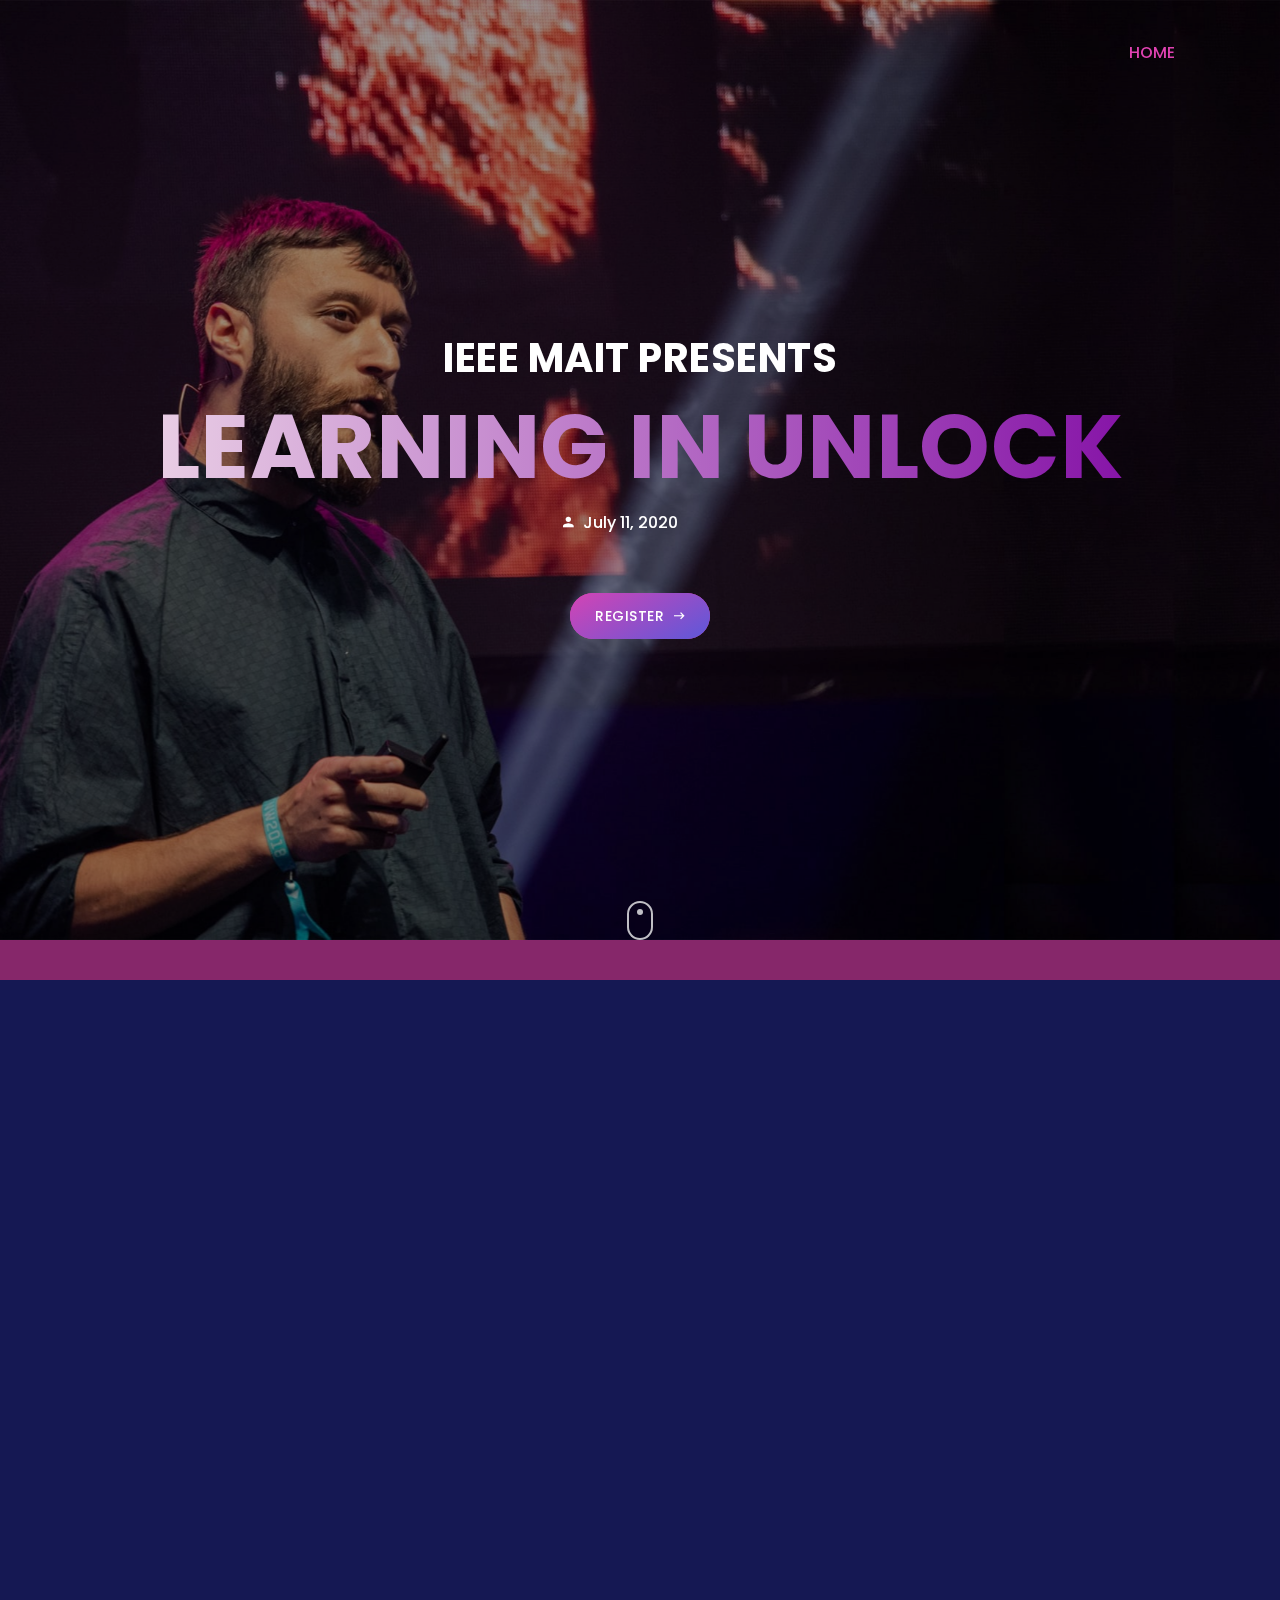
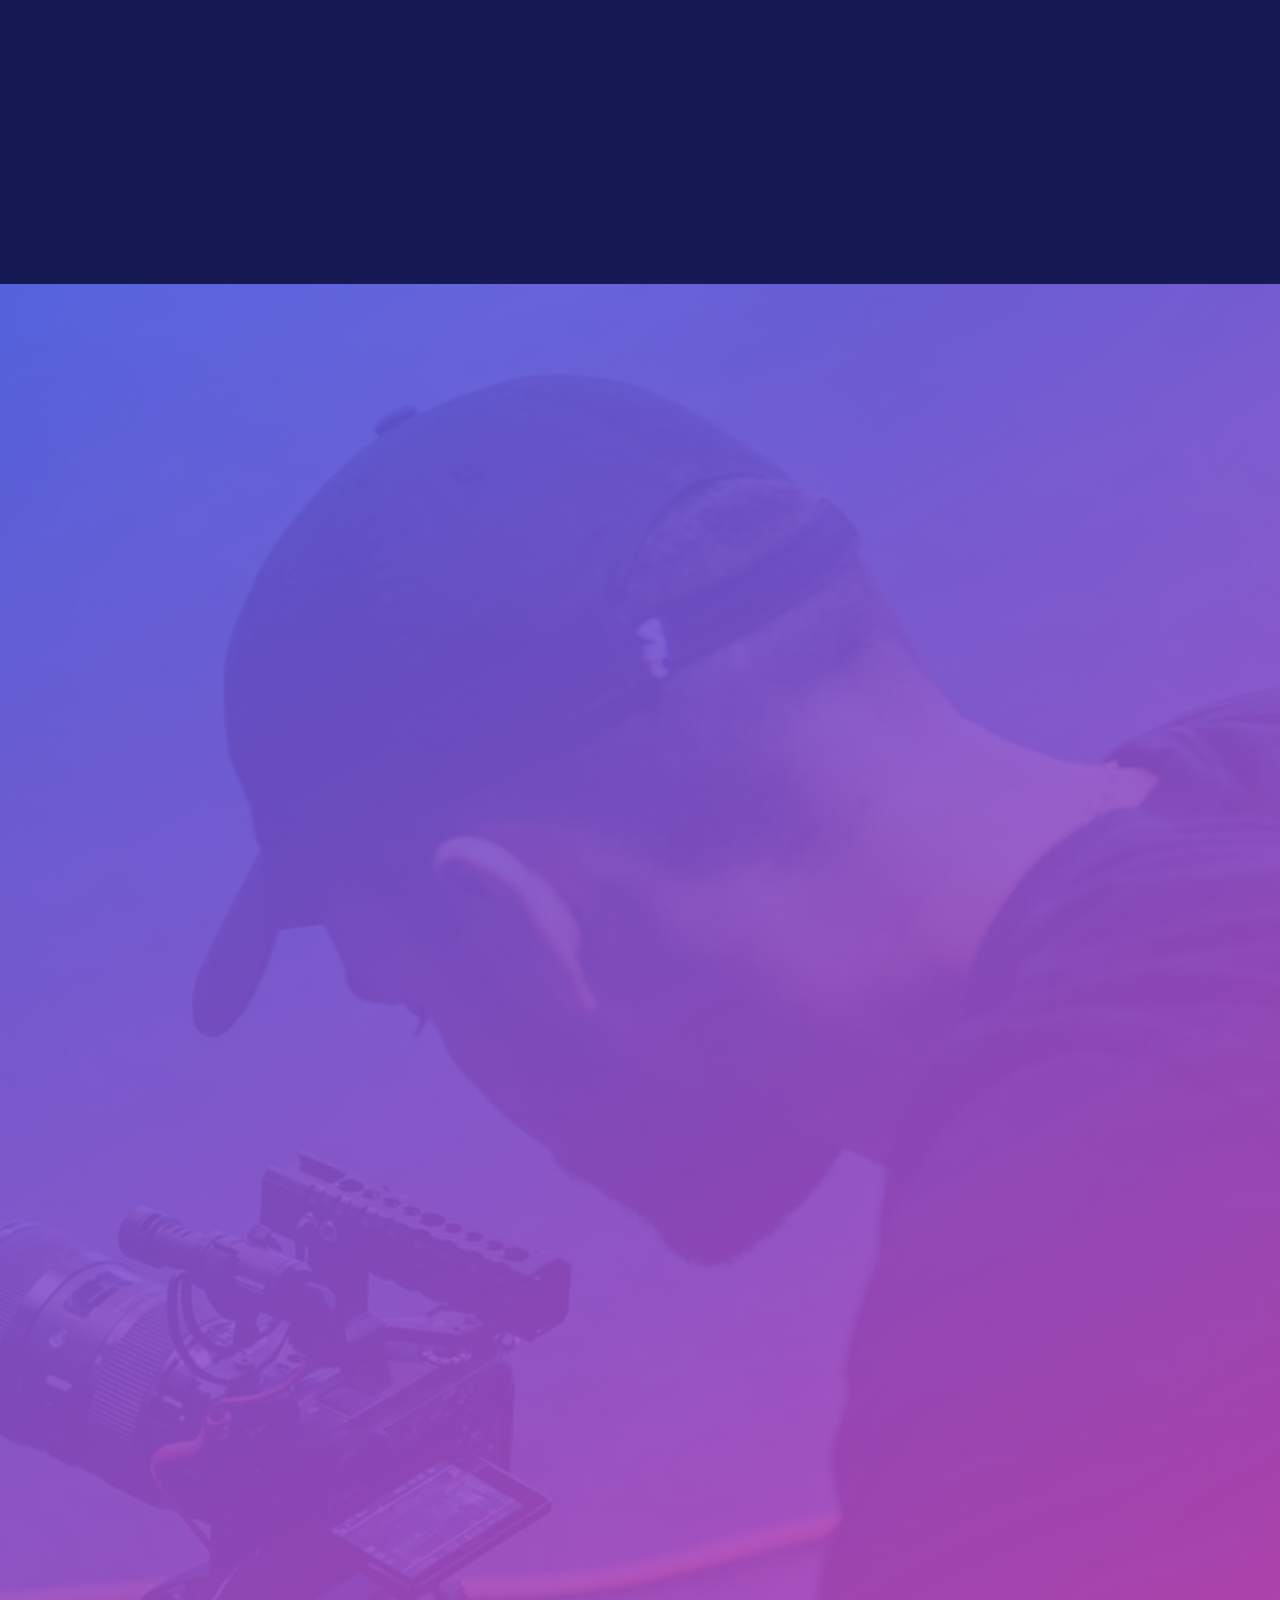
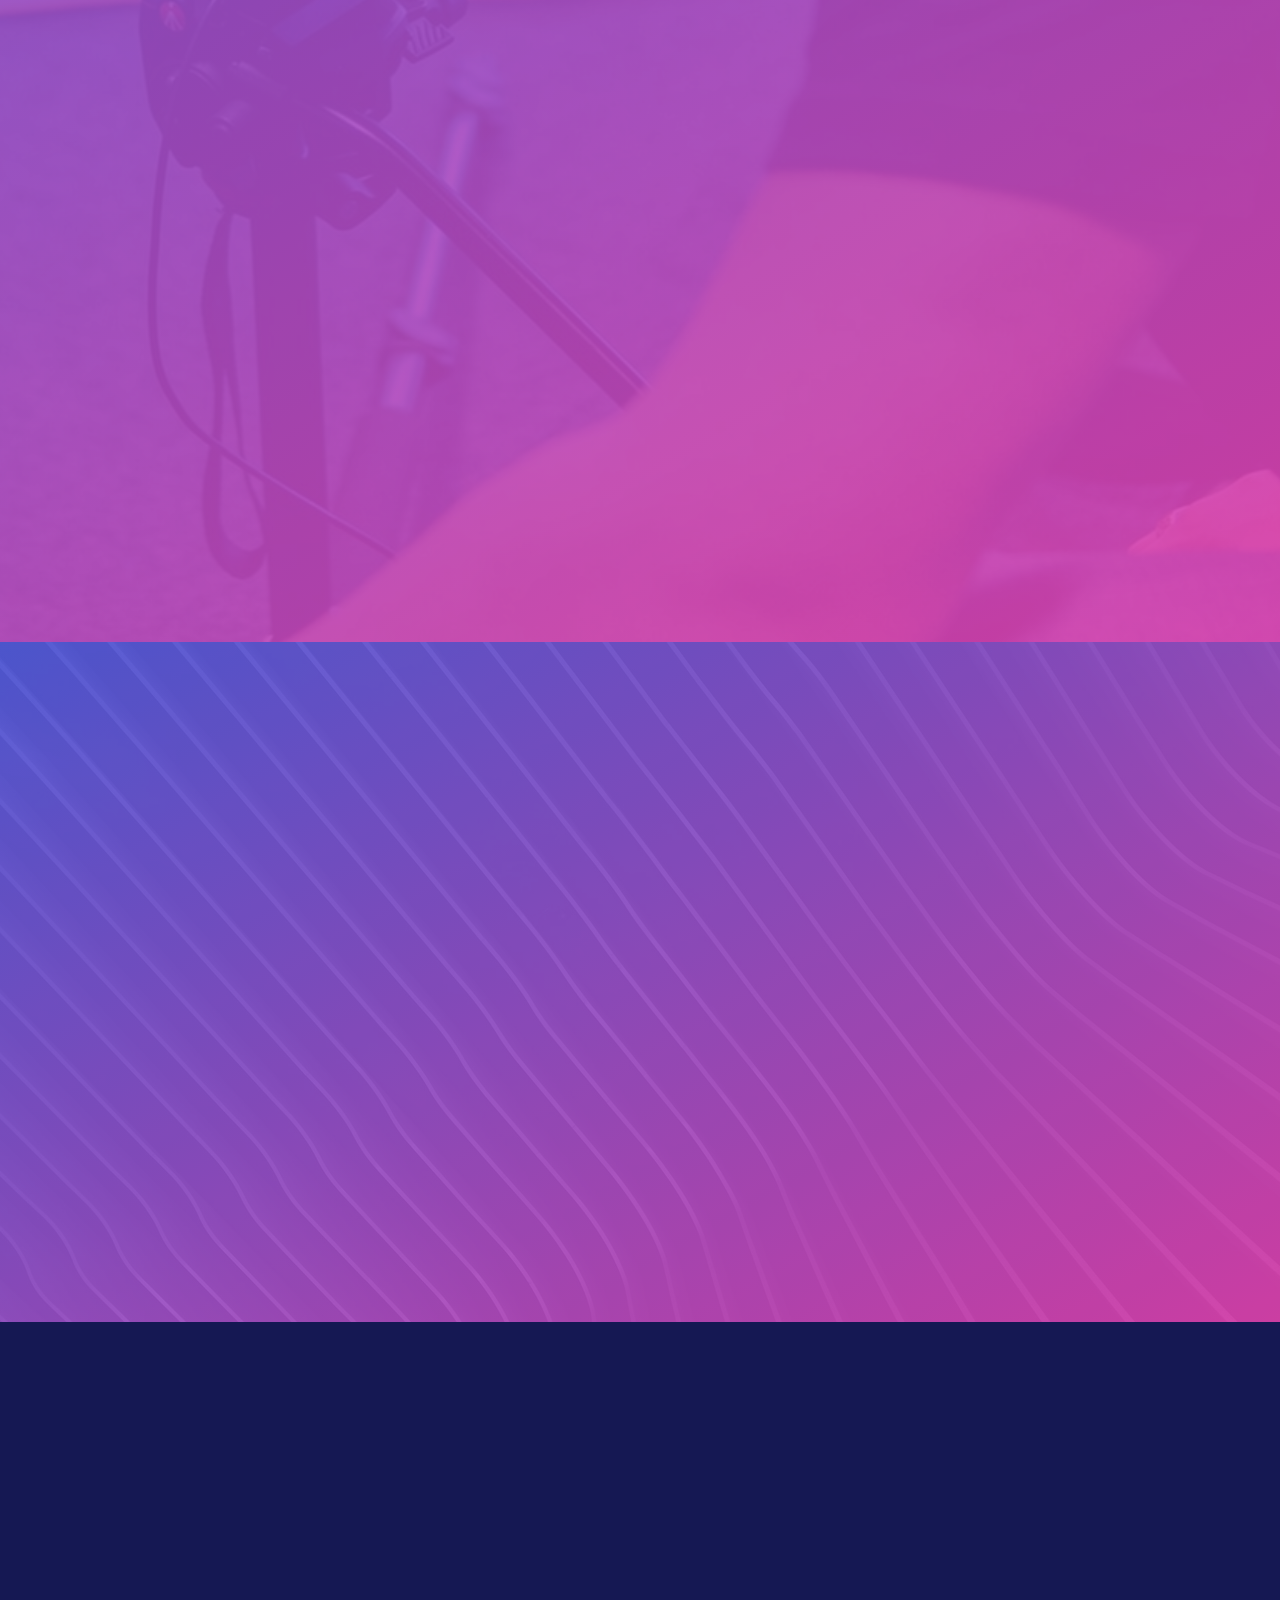
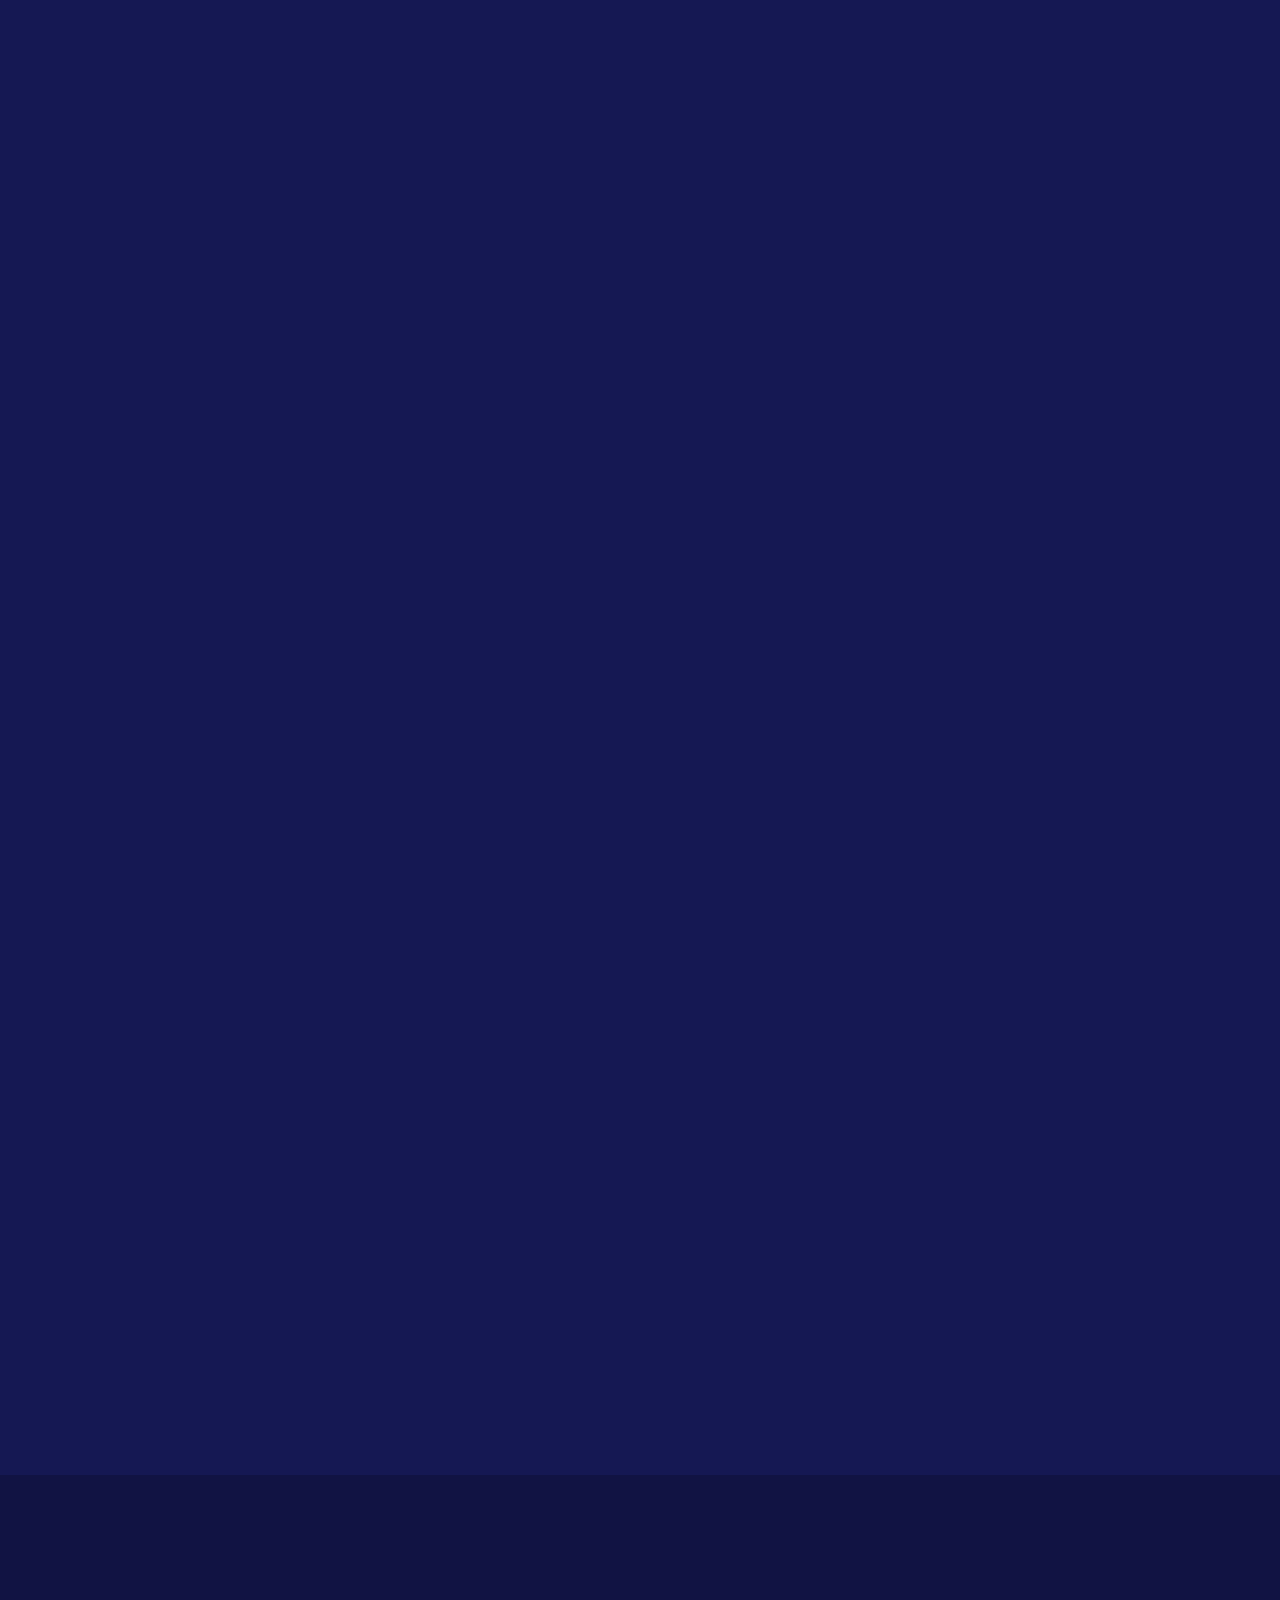
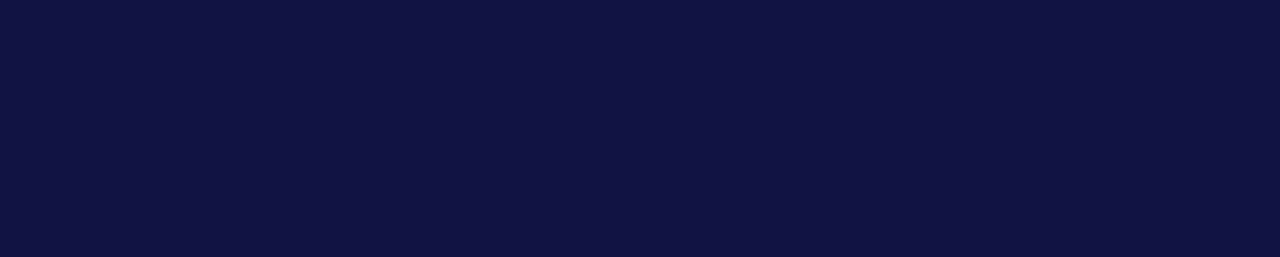
==== index.html @ 05cc5cb9 "first release" ====
<!DOCTYPE html>
<html lang="en">

<head>
    <meta charset="UTF-8">
    <meta name="description" content="">
    <meta http-equiv="X-UA-Compatible" content="IE=edge">
    <meta name="viewport" content="width=device-width, initial-scale=1, shrink-to-fit=no">

    <!-- Title -->
    <title>Learning In Unlock</title>

    <!-- Favicon -->
    <link rel="icon" href="./img/mait_logo.ico">

    <!-- Stylesheet -->
    <link rel="stylesheet" href="style.css">

</head>

<body>
    <!-- Preloader -->
    <div id="preloader">
        <div class="loader"></div>
    </div>
    <!-- /Preloader -->

    <!-- Header Area Start -->
    <header class="header-area">
        <div class="classy-nav-container breakpoint-off">
            <div class="container">
                <!-- Classy Menu -->
                <nav class="classy-navbar justify-content-between" id="conferNav">

                    <!-- Logo -->
                    <a class="nav-brand" href="./index.html"></a>

                    <!-- Navbar Toggler -->
                    <div class="classy-navbar-toggler">
                        <span class="navbarToggler"><span></span><span></span><span></span></span>
                    </div>

                    <!-- Menu -->
                    <div class="classy-menu">
                        <!-- Menu Close Button -->
                        <div class="classycloseIcon">
                            <div class="cross-wrap"><span class="top"></span><span class="bottom"></span></div>
                        </div>
                        <!-- Nav Start -->
                        <div class="classynav">
                            <ul id="nav">
                                <li class="active"><a href="index.html">Home</a></li>
                            </ul>

                        </div>
                        <!-- Nav End -->
                    </div>
                </nav>
            </div>
        </div>
    </header>
    <!-- Header Area End -->

    <!-- Welcome Area Start -->
    <section class="welcome-area">
        <div class="welcome-slides owl-carousel">
            <!-- Single Slide -->
            <!-- <div class="single-welcome-slide bg-img bg-overlay jarallax" style="background-image: url(img/bg-img/1.jpg);">
                <div class="container h-100">
                    <div class="row h-100 align-items-center"> -->
            <!-- Welcome Text -->
            <!-- <div class="col-12">
                            <div class="welcome-text text-right">
                                <h2 data-animation="fadeInUp" data-delay="300ms">Science <br>Conference</h2>
                                <h6 data-animation="fadeInUp" data-delay="500ms">Shangri-La Hotel, Bangkok, Bangkok, Thailand</h6>
                                <div class="hero-btn-group" data-animation="fadeInUp" data-delay="700ms">
                                    <a href="#" class="btn confer-btn">More Information <i class="zmdi zmdi-long-arrow-right"></i></a>
                                </div>
                            </div>
                        </div>
                    </div>
                </div>
            </div> -->

            <!-- Single Slide -->
            <div class="single-welcome-slide bg-img bg-overlay jarallax"
                style="background-image: url(img/bg-img/1.jpg);">
                <div class="container h-100">
                    <div class="row h-100 align-items-center">
                        <!-- Welcome Text -->
                        <div class="col-12">
                            <div class="welcome-text-two text-center">
                                <h5 data-animation="fadeInUp" data-delay="100ms">IEEE MAIT PRESENTS</h5>
                                <h2 class="text" data-animation="fadeInUp" data-delay="300ms">Learning In Unlock</h2>
                                <!-- Event Meta -->
                                <div class="event-meta" data-animation="fadeInUp" data-delay="500ms">
                                    <a class="event-date" href="#"><i class="zmdi zmdi-account"></i> July 11, 2020</a>
                                    <!-- <a class="event-author" href="#"><i class="zmdi zmdi-alarm-check"></i> Laura
                                        Green</a> -->
                                </div>
                                <div class="hero-btn-group" data-animation="fadeInUp" data-delay="700ms">
                                    <a href="./register.html" class="btn confer-btn m-2">Register <i
                                            class="zmdi zmdi-long-arrow-right"></i></a>
                                </div>
                            </div>
                        </div>
                    </div>
                </div>
            </div>
        </div>

        <!-- Scroll Icon -->
        <div class="icon-scroll" id="scrollDown"></div>
    </section>
    <!-- Welcome Area End -->

    <!-- About Us And Countdown Area Start -->
    <section class="about-us-countdown-area section-padding-100-0" id="about">
        <div class="container">
            <div class="row align-items-center">
                <!-- About Content -->
                <div class="col-12 col-md-6">
                    <div class="about-content-text mb-80">
                        <h6 class="wow fadeInUp" data-wow-delay="300ms">About Event</h6>
                        <h3 class="wow fadeInUp" data-wow-delay="300ms">Welcome to Learning In Unlock</h3>
                        <p class="wow fadeInUp" data-wow-delay="300ms">As William J. Bennett correctly said <br>
                            <strong>“Home is a shelter from storms—all sorts of storms.”</strong> <br>
                            Spending your day thinking of all the activities you would do after lockdown is over?
                            Or a desire to learn a new skill by just sitting at home?
                            Missing the action in colleges around all the tech?
                            Relax, we've got you covered on all fronts..</p>
                        <!-- <a href="#" class="btn confer-btn mt-50 wow fadeInUp" data-wow-delay="300ms">Interested <i
                                class="zmdi zmdi-long-arrow-right"></i></a> -->
                    </div>
                </div>

                <!-- About Thumb -->
                <div class="col-12 col-md-6">
                    <div class="about-thumb mb-80 wow fadeInUp" data-wow-delay="300ms">
                        <img src="img/bg-img/2.png" alt="">
                    </div>
                </div>
            </div>
        </div>

        <!-- Counter Up Area -->
        <div class="countdown-up-area">
            <div class="container">
                <div class="row align-items-center">
                    <div class="col-12 col-md-3">
                        <!-- Countdown Text -->
                        <div class="countdown-content-text mb-100 wow fadeInUp" data-wow-delay="300ms">
                            <h6>Event Date</h6>
                            <h4>Count Every Second Until the Event</h4>
                        </div>
                    </div>

                    <div class="col-12 col-md-9">
                        <div class="countdown-timer mb-100 wow fadeInUp" data-wow-delay="300ms">
                            <div id="clock"></div>
                        </div>
                    </div>
                </div>
            </div>
        </div>
    </section>
    <!-- About Us And Countdown Area End -->
    <section class="our-blog-area bg-img bg-gradient-overlay section-padding-100-60"
        style="background-image: url(img/bg-img/17.jpg);">
        <div class="container">
            <div class="row">
                <div class="col-12">
                    <!-- Heading -->
                    <div class="section-heading text-center wow fadeInUp" data-wow-delay="300ms">
                        <p>Events</p>
                        <h4>Learning In Unlock</h4>
                    </div>
                </div>

                <!-- Single Blog Area -->
                <div class="col-12 col-md-6 col-lg-4">
                    <div class="single-blog-area wow fadeInUp" data-wow-delay="300ms">
                        <!-- Single blog Thumb -->
                        <div class="single-blog-thumb">
                            <img src="img/blockchain.jpeg" alt="">
                        </div>
                        <div class="single-blog-text text-center">
                            <a class="blog-title">BlockChain Webinar</a>
                            <!-- Post Meta -->
                            <div class="post-meta">
                                <a class="post-date" href="#"><i class="zmdi zmdi-alarm-check"></i> July 11, 2020</a>
                                <a class="post-author" href="#"><i class="zmdi zmdi-time"></i> 5 PM</a>
                            </div>
                            <p>Marc Kenigsberg has correctly said, "Blockchain is the tech. 
                                Bitcoin is merely the first mainstream manifestation of its  potential."
                                <br><br>
                                <strong>Register now</strong>
                            </p>
                        </div>
                        <div class="blog-btn">
                            <a href="./register.html"><i class="zmdi zmdi-long-arrow-right"></i></a>
                        </div>
                    </div>
                </div>
                 <div class="col-12 col-md-6 col-lg-4">
                    <div class="single-blog-area wow fadeInUp" data-wow-delay="300ms">
                        <!-- Single blog Thumb -->
                        <div class="single-blog-thumb">
                            <img src="img/Frame 90 (2).png" alt="">
                        </div>
                        <div class="single-blog-text text-center">
                            <a class="blog-title">Begin With Data Science</a>
                            <!-- Post Meta -->
                            <div class="post-meta">
                                <a class="post-date" href="#"><i class="zmdi zmdi-alarm-check"></i> July 12, 2020</a>
                                <a class="post-author" href="#"><i class="zmdi zmdi-time"></i> 3 PM</a>
                            </div>
                            <p>The technology you use impresses no one. The experience you create with it is everything
                                <br><br>
                                <strong>Register now</strong></p>
                        </div>
                        <div class="blog-btn">
                            <a href="./register.html"><i class="zmdi zmdi-long-arrow-right"></i></a>
                        </div>
                    </div>
                </div>
                
                <div class="col-12 col-md-6 col-lg-4">
                    <div class="single-blog-area wow fadeInUp" data-wow-delay="300ms">
                        <!-- Single blog Thumb -->
                        <div class="single-blog-thumb">
                            <img src="img/Frame 89 (2).png" alt="">
                        </div>
                        <div class="single-blog-text text-center">
                            <a class="blog-title">Quiz on binge watching series</a>
                            <!-- Post Meta -->
                            <div class="post-meta">
                                <a class="post-date" href="#"><i class="zmdi zmdi-alarm-check"></i> July 14, 2020</a>
                                <a class="post-author" href="#"><i class="zmdi zmdi-time"></i> 5 PM</a>
                            </div>
                            <p> Netflix wishes to break the glass ceiling by launching a whopping 70 original shows, all in the month of July!!

                                Thence, we at IEEE-MAIT proudly present an opportunity to while away the lockdown blues
                                <br><br>
                                <strong>Register now</strong>
                            </p>
                        </div>
                        <div class="blog-btn">
                            <a href="./register.html"><i class="zmdi zmdi-long-arrow-right"></i></a>
                        </div>
                    </div>
                </div> 

                 <!-- Single Blog Area -->
                 <div class="col-12 col-md-6 col-lg-4">
                    <div class="single-blog-area wow fadeInUp" data-wow-delay="300ms">
                        <!-- Single blog Thumb -->
                        <div class="single-blog-thumb">
                            <img src="img/resume_building.jpeg" height="100px" alt="">
                        </div>
                        <div class="single-blog-text text-center">
                            <a class="blog-title">Resume Building Webinar</a>
                            <!-- Post Meta -->
                            <div class="post-meta">
                                <a class="post-date" href="#"><i class="zmdi zmdi-alarm-check"></i> July 15, 2020</a>
                                <a class="post-author" href="#"><i class="zmdi zmdi-time"></i> 5 PM</a>
                            </div>
                            <p>IEEE-MAIT with WIE MAIT brings you an amazing opportunity this season!
                                 We bring to you a Webinar on Resume building and Entering Tech Giants.  
                                <br><br>
                                <strong>Register now</strong>
                            </p>
                        </div>
                        <div class="blog-btn">
                            <a href="./register.html"><i class="zmdi zmdi-long-arrow-right"></i></a>
                        </div>
                    </div>
                </div>
                <!-- <div class="col-12 col-md-6 col-lg-4">
                    <div class="single-blog-area wow fadeInUp" data-wow-delay="300ms">
                        <!-- Single blog Thumb 
                        <div class="single-blog-thumb">
                            <img src="img/26 data science.jpeg" alt="">
                        </div>
                        <div class="single-blog-text text-center">
                            <a class="blog-title">Data Science Webinar</a>
                            <!-- Post Meta 
                            <div class="post-meta">
                                <a class="post-date" href="#"><i class="zmdi zmdi-alarm-check"></i> April 25, 2020</a>
                                <a class="post-author" href="#"><i class="zmdi zmdi-time"></i> 5 PM</a>
                            </div>
                            <p>WIE-MAIT, in collaboration with IEEE MAIT proudly brings to you a Webinar on Data Scienc
                                <br><br>
                                <strong>Register now</strong>
                            </p>
                        </div>
                        <div class="blog-btn">
                            <a href="./register.html"><i class="zmdi zmdi-long-arrow-right"></i></a>
                        </div>
                    </div>
                </div>
                <!-- Single Blog Area
                <div class="col-12 col-md-6 col-lg-4">
                    <div class="single-blog-area wow fadeInUp" data-wow-delay="300ms">
                        <!-- Single blog Thumb 
                        <div class="single-blog-thumb">
                            <img src="img/25 VLSI.jpg" alt="">
                        </div>
                        <div class="single-blog-text text-center">
                            <a class="blog-title">Webinar on Opportunities in VLSI and Embedded Systems</a>
                            <!-- Post Meta 
                            <div class="post-meta">
                                <a class="post-date" href="#"><i class="zmdi zmdi-alarm-check"></i> April 26, 2020</a>
                                <a class="post-author" href="#"><i class="zmdi zmdi-time"></i> 5 PM</a>
                            </div>
                            <p>We're no maestros in behavioral analysis, but we can probably tell those "career
                                thoughts" are running circles in your mind. AGAIN
                                <br><br>
                                <strong>Register now</strong></p>
                        </div>
                        <div class="blog-btn">
                            <a href="./register.html"><i class="zmdi zmdi-long-arrow-right"></i></a>
                        </div>
                    </div>
                </div> -->

                <!-- Single Blog Area -->

            </div>
        </div>
    </section>
    <!-- <section class="our-ticket-pricing-table-area bg-img bg-gradient-overlay section-padding-100-0 jarallax"
        style="background-image: url(img/bg-img/14.jpg);">
        <div class="container">
            <div class="row">
                <!-- Heading 
                <div class="col-12">
                    <div class="section-heading text-center wow fadeInUp" data-wow-delay="300ms">
                        <p>Choose a Ticket</p>
                        <h4>Ticket Pricing</h4>
                    </div>
                </div>
            </div>

            <div class="row">
                <!-- Single Ticket Pricing Table 
                <div class="col-12 col-lg-4">
                    <div class="single-ticket-pricing-table text-center mb-100 wow fadeInUp" data-wow-delay="300ms">
                        <h6 class="ticket-plan">CODE IT OUT</h6>
                        <!-- Ticket Icon
                        <div class="ticket-icon">
                            <img src="img/code.jpeg" alt="">
                        </div>
                        <h2 class="ticket-price"><span>₹</span>100.0</h2>
                        <a href="./code.html" class="btn confer-btn w-100 mb-30">Get Tickets <i
                                class="zmdi zmdi-long-arrow-right"></i></a>
                        <!-- Ticket Pricing Table Details 
                        <div class="ticket-pricing-table-details">
                            <p><i class="zmdi zmdi-check"></i> <strong>Get a bingo ticket free.</strong></p>
                            <p><i class="zmdi zmdi-check"></i> For IEEE members- 50Rs
                            </p>
                            <p><i class="zmdi zmdi-check"></i> For non-IEEE members- 100Rs</p>
                            <p><i class="zmdi zmdi-check"></i> Cash Prizes of total ₹5000</p>
                            <p><i class="zmdi zmdi-check"></i> <strong>Check schedule for more info.</strong></p>
                        </div>
                    </div>
                </div>

                <!-- Single Ticket Pricing Table
                <div class="col-12 col-md-6 col-lg-4">
                    <div class="single-ticket-pricing-table active text-center mb-100 wow fadeInUp"
                        data-wow-delay="300ms">
                        <h6 class="ticket-plan">Bingo</h6>
                        <!-- Ticket Icon 
                        <div class="ticket-icon">
                            <img src="img/bingo-game-vector-20026545.jpg" alt="">
                        </div>
                        <h2 class="ticket-price"><span>₹</span>50.0</h2>
                        <a href="./bingo.html" class="btn confer-btn w-100 mb-30">Get Tickets <i
                                class="zmdi zmdi-long-arrow-right"></i></a>
                        <!-- Ticket Pricing Table Details 
                        <div class="ticket-pricing-table-details">
                            <p><i class="zmdi zmdi-check"></i> A week full of entertainment and learning.</p>
                            <p><i class="zmdi zmdi-check"></i> Get a chance to win exciting prizes!!</p>
                            <p><i class="zmdi zmdi-check"></i> <strong>Check schedule for more info.</strong></p>
                        </div>
                    </div>
                </div>

                <!-- Single Ticket Pricing Table
                <div class="col-12 col-md-6 col-lg-4">
                    <div class="single-ticket-pricing-table text-center mb-100 wow fadeInUp" data-wow-delay="300ms">
                        <h6 class="ticket-plan">POSTER DESIGNING</h6>
                        <!-- Ticket Icon 
                        <div class="ticket-icon">
                            <img src="img/core-img/p3.png" alt="">
                        </div>
                        <h2 class="ticket-price"><span>₹</span>100.0</h2>
                        <a href="./poster.html" class="btn confer-btn w-100 mb-30">Get Tickets <i
                                class="zmdi zmdi-long-arrow-right"></i></a>
                        <!-- Ticket Pricing Table Details 
                        <div class="ticket-pricing-table-details">
                            <p><i class="zmdi zmdi-check"></i> <strong>Get a bingo ticket free.</strong></p>
                            <p><i class="zmdi zmdi-check"></i> For IEEE members- 50Rs
                            </p>
                            <p><i class="zmdi zmdi-check"></i> For non-IEEE members- 100Rs</p>
                            <p><i class="zmdi zmdi-check"></i> Cash Prizes of total ₹5000</p>
                            <p><i class="zmdi zmdi-check"></i> <strong>Check schedule for more info.</strong></p>
                        </div>
                    </div>
                </div>
            </div>
        </div>
    </section> -->
    <!-- Our Speakings Area Start -->
    <section class="our-speaker-area bg-img bg-gradient-overlay section-padding-100-60"
        style="background-image: url(img/bg-img/3.jpg);">
        <div class="container">
            <div class="row">
                <!-- Heading -->
                <div class="col-12">
                    <div class="section-heading text-center wow fadeInUp" data-wow-delay="300ms">
                        <p>Our Speakings</p>
                        <h4>Who’s speaking</h4>
                    </div>
                </div>
            </div>

            <div class="row">
                <!-- Single Speaker Area -->
                <div class="col-12 col-md-6 col-lg-4">
                    <div class="single-speaker-area bg-gradient-overlay-2 wow fadeInUp" data-wow-delay="300ms">
                        <!-- Thumb -->
                        <div class="speaker-single-thumb">
                            <img src="img/apoorv.jpg" alt="">
                        </div>
                        <!-- Social Info -->
                        <div class="social-info">
                            <a href="https://www.facebook.com/apoorved"><i class="zmdi zmdi-facebook"></i></a>
                            <a href="#"><i class="zmdi zmdi-instagram"></i></a>
                            <a href="#"><i class="zmdi zmdi-twitter"></i></a>
                            <a href="https://www.linkedin.com/in/apoorv31/"><i class="zmdi zmdi-linkedin"></i></a>
                        </div>
                        <!-- Info -->
                        <div class="speaker-info">
                            <h5>Apoorv Shankar</h5>
                        </div>
                    </div>
                </div>
                <div class="col-12 col-md-6 col-lg-4">
                    <div class="single-speaker-area bg-gradient-overlay-2 wow fadeInUp" data-wow-delay="300ms">
                        <!-- Thumb -->
                        <div class="speaker-single-thumb">
                            <img src="img/devang.jpg" alt="">
                        </div>
                        <!-- Social Info -->
                        <div class="social-info">
                            <a href="https://www.facebook.com/Olive.Devang25"><i class="zmdi zmdi-facebook"></i></a>
                            <a href="#"><i class="zmdi zmdi-instagram"></i></a>
                            <a href="#"><i class="zmdi zmdi-twitter"></i></a>
                            <a href="https://www.linkedin.com/in/devang25/"><i class="zmdi zmdi-linkedin"></i></a>
                        </div>
                        <!-- Info -->
                        <div class="speaker-info">
                            <h5>Devang Sharma</h5>
                        </div>
                    </div>
                </div>
                <!-- <div class="col-12 col-md-6 col-lg-4">
                    <div class="single-speaker-area bg-gradient-overlay-2 wow fadeInUp" data-wow-delay="300ms">
                        <!-- Thumb 
                        <div class="speaker-single-thumb">
                            <img src="img/samraj.jpg" alt="">
                        </div>
                        <!-- Social Info 
                        <div class="social-info">
                            <a href="#"><i class="zmdi zmdi-facebook"></i></a>
                            <a href="#"><i class="zmdi zmdi-instagram"></i></a>
                            <a href="#"><i class="zmdi zmdi-twitter"></i></a>
                            <a href="https://www.linkedin.com/in/samraj-agarwal"><i class="zmdi zmdi-linkedin"></i></a>
                        </div>
                        <!-- Info 
                        <div class="speaker-info">
                            <h5>Samraj Agarwal</h5>
                        </div>
                    </div>
                </div>

                <!-- Single Speaker Area 
                <div class="col-12 col-md-6 col-lg-4">
                    <div class="single-speaker-area bg-gradient-overlay-2 wow fadeInUp" data-wow-delay="300ms">
                        <!-- Thumb 
                        <div class="speaker-single-thumb">
                            <img src="img/aman.png" alt="">
                        </div>
                        <!-- Social Info 
                        <div class="social-info">
                            <a href="#"><i class="zmdi zmdi-facebook"></i></a>
                            <a href="#"><i class="zmdi zmdi-instagram"></i></a>
                            <a href="#"><i class="zmdi zmdi-twitter"></i></a>
                            <a href="https://www.linkedin.com/in/aman25396"><i class="zmdi zmdi-linkedin"></i></a>
                        </div>
                        <!-- Info 
                        <div class="speaker-info">
                            <h5>Aman Mittal</h5>
                        </div>
                    </div>
                </div>

                <!-- Single Speaker Area 
                <div class="col-12 col-md-6 col-lg-4">
                    <div class="single-speaker-area bg-gradient-overlay-2 wow fadeInUp" data-wow-delay="300ms">
                        <!-- Thumb 
                        <div class="speaker-single-thumb">
                            <img src="img/deepanshu.jpg" alt="">
                        </div>
                        <!-- Social Info 
                        <div class="social-info">
                            <a href="#"><i class="zmdi zmdi-facebook"></i></a>
                            <a href="#"><i class="zmdi zmdi-instagram"></i></a>
                            <a href="#"><i class="zmdi zmdi-twitter"></i></a>
                            <a href="https://www.linkedin.com/in/deepanshu-gupta-1809"><i
                                    class="zmdi zmdi-linkedin"></i></a>
                        </div>
                        <!-- Info 
                        <div class="speaker-info">
                            <h5>Deepanshu Gupta</h5>
                        </div>
                    </div>
                </div>

                <!-- Single Speaker Area 
                <div class="col-12 col-md-6 col-lg-4">
                    <div class="single-speaker-area bg-gradient-overlay-2 wow fadeInUp" data-wow-delay="300ms">
                        <!-- Thumb 
                        <div class="speaker-single-thumb">
                            <img src="img/suyash.jpg" alt="">
                        </div>
                        <!-- Social Info 
                        <div class="social-info">
                            <a href="#"><i class="zmdi zmdi-facebook"></i></a>
                            <a href="#"><i class="zmdi zmdi-instagram"></i></a>
                            <a href="#"><i class="zmdi zmdi-twitter"></i></a>
                            <a href="https://www.linkedin.com/in/suyash-ahluwalia"><i
                                    class="zmdi zmdi-linkedin"></i></a>
                        </div>
                        <!-- Info 
                        <div class="speaker-info">
                            <h5>Suyash Ahluwalia</h5>
                        </div>
                    </div>
                </div>

                <!-- Single Speaker Area 
                <div class="col-12 col-md-6 col-lg-4">
                    <div class="single-speaker-area bg-gradient-overlay-2 wow fadeInUp" data-wow-delay="300ms">
                        <!-- Thumb
                        <div class="speaker-single-thumb">
                            <img src="img/gaurav.jpg" alt="">
                        </div>
                        <!-- Social Info 
                        <div class="social-info">
                            <a href="#"><i class="zmdi zmdi-facebook"></i></a>
                            <a href="#"><i class="zmdi zmdi-instagram"></i></a>
                            <a href="#"><i class="zmdi zmdi-twitter"></i></a>
                            <a href="https://www.linkedin.com/in/gauravmongia470"><i class="zmdi zmdi-linkedin"></i></a>
                        </div>
                        <!-- Info 
                        <div class="speaker-info">
                            <h5>Gaurav Mongia</h5>
                        </div>
                    </div>
                </div>

                <!-- Single Speaker Area 
                <div class="col-12 col-md-6 col-lg-4">
                    <div class="single-speaker-area bg-gradient-overlay-2 wow fadeInUp" data-wow-delay="300ms">
                        <!-- Thumb 
                        <div class="speaker-single-thumb">
                            <img src="img/tamal.jpg" alt="">
                        </div>
                        <!-- Social Info 
                        <div class="social-info">
                            <a href="#"><i class="zmdi zmdi-facebook"></i></a>
                            <a href="#"><i class="zmdi zmdi-instagram"></i></a>
                            <a href="#"><i class="zmdi zmdi-twitter"></i></a>
                            <a href="https://www.linkedin.com/in/tamaldey0"><i class="zmdi zmdi-linkedin"></i></a>
                        </div>
                        <!-- Info
                        <div class="speaker-info">
                            <h5>Tamal Dey</h5>
                        </div>
                    </div>
                </div> -->

                <!-- <div class="col-12">
                    <div class="more-speaker-btn text-center mt-20 mb-40 wow fadeInUp" data-wow-delay="300ms">
                        <a class="btn confer-btn-white" href="#">view all Speaker <i
                                class="zmdi zmdi-long-arrow-right"></i></a>
                    </div>
                </div> -->
            </div>
        </div>
    </section>
    <!-- Our Speakings Area End -->

    <!-- Our Schedule Area Start -->
    <section class="our-schedule-area section-padding-100">
        <div class="container">
            <div class="row">
                <!-- Heading -->
                <div class="col-12">
                    <div class="section-heading-2 text-center wow fadeInUp" data-wow-delay="300ms">
                        <p>Our Timetable</p>
                        <h4>Schedule Plan</h4>
                    </div>
                </div>
            </div>

            <div class="row">
                <div class="col-12">
                    <div class="schedule-tab">
                        <!-- Nav Tabs -->
                        <ul class="nav nav-tabs wow fadeInUp" data-wow-delay="300ms" id="conferScheduleTab"
                            role="tablist">
                            <li class="nav-item">
                                <a class="nav-link active" id="monday-tab" data-toggle="tab" href="#step-one" role="tab"
                                    aria-controls="step-one" aria-expanded="true">Webinars <br> <span>check
                                        here!</span></a>
                            </li>
                            <!-- Nav Item -->
                            <!-- <li class="nav-item">
                                <a class="nav-link" id="tuesday-tab" data-toggle="tab" href="#step-two" role="tab"
                                    aria-controls="step-two" aria-expanded="true">Competitions <br> <span>Check
                                        here!</span></a>
                            </li> -->
                            <!-- Nav Item -->
                            <!-- <li class="nav-item">
                                <a class="nav-link" id="wednesday-tab" data-toggle="tab" href="#step-three" role="tab"
                                    aria-controls="step-three" aria-expanded="true">Wednesday <br> <span>January 16,
                                        2019</span></a>
                            </li> -->
                        </ul>
                    </div>

                    <!-- Tab Content -->
                    <div class="tab-content" id="conferScheduleTabContent">
                        <div class="tab-pane fade show active" id="step-one" role="tabpanel"
                            aria-labelledby="monday-tab">
                            <!-- Single Tab Content -->
                            <div class="single-tab-content">
                                <div class="row">
                                    <div class="col-12">
                                        <!-- Single Schedule Area -->
                                        <div class="single-schedule-area d-flex flex-wrap justify-content-between align-items-center wow fadeInUp"
                                            data-wow-delay="300ms">
                                            <!-- Single Schedule Thumb and Info -->
                                            <div class="single-schedule-tumb-info d-flex align-items-center">
                                                <!-- Single Schedule Thumb -->
                                                <!-- <div class="single-schedule-tumb">
                                                    <img src="img/bg-img/10.jpg" alt="">
                                                </div> -->
                                                <!-- Single Schedule Info -->
                                                <div class="single-schedule-info">
                                                    <h6>Webinar on Blockchain</h6>
                                                    <p>by <span>Apoorv Shankar</span>
                                                        CEO of inblox.me</p>
                                                </div>
                                            </div>
                                            <!-- Single Schedule Info -->
                                            <div class="schedule-time-place">
                                                <p><i class="zmdi zmdi-time"></i> 11, july 2020 </p>
                                                <p><i class="zmdi zmdi-time"></i> 5 PM</p>
                                            </div>
                                            <!-- Schedule Btn -->

                                        </div>

                                        <!-- Single Schedule Area -->
                                        <div class="single-schedule-area d-flex flex-wrap justify-content-between align-items-center wow fadeInUp"
                                            data-wow-delay="300ms">
                                            <!-- Single Schedule Thumb and Info -->
                                            <div class="single-schedule-tumb-info d-flex align-items-center">
                                                <!-- Single Schedule Thumb -->
                                                <!-- <div class="single-schedule-tumb">
                                                    <img src="img/bg-img/11.jpg" alt="">
                                                </div> -->
                                                <!-- Single Schedule Info -->
                                                <div class="single-schedule-info">
                                                    <h6>Webinar on Data Science and Deep Learning</h6>
                                                    <p><span>by Srishti Pandey</span>,
                                                        Web Developer at Infosys</p>
                                                </div>
                                            </div>
                                            <!-- Single Schedule Info -->
                                            <div class="schedule-time-place">
                                                <p><i class="zmdi zmdi-time"></i> 12, July 2020 </p>
                                                <p><i class="zmdi zmdi-time"></i> 3 PM</p>
                                            </div>
                                            <!-- Schedule Btn -->
                                        </div>
                                        <div class="single-schedule-area d-flex flex-wrap justify-content-between align-items-center wow fadeInUp"
                                            data-wow-delay="300ms">
                                            <!-- Single Schedule Thumb and Info -->
                                            <div class="single-schedule-tumb-info d-flex align-items-center">
                                                <!-- Single Schedule Thumb -->
                                                <!-- <div class="single-schedule-tumb">
                                                <img src="img/bg-img/10.jpg" alt="">
                                            </div> -->
                                                <!-- Single Schedule Info -->
                                                <div class="single-schedule-info">
                                                   <h6>Quiz on Binge-Watching Series</h6>
                                                   <p><span>
                                                    (Prize: 1 Month Netflix subscription)
                                                   </span></p>
                                                </div>
                                            </div>
                                            <!-- Single Schedule Info -->
                                            <div class="schedule-time-place">
                                                <p><i class="zmdi zmdi-time"></i> 14, July 2020 </p>
                                                <p><i class="zmdi zmdi-time"></i> 5 PM</p>
                                            </div>
                                            <!-- Schedule Btn -->
                                        </div>

                                        <!-- Single Schedule Area -->
                                        <div class="single-schedule-area d-flex flex-wrap justify-content-between align-items-center wow fadeInUp"
                                            data-wow-delay="300ms">
                                            <!-- Single Schedule Thumb and Info -->
                                            <div class="single-schedule-tumb-info d-flex align-items-center">
                                                <!-- Single Schedule Thumb -->
                                                <!-- <div class="single-schedule-tumb">
                                                    <img src="img/bg-img/10.jpg" alt="">
                                                </div> -->
                                                <!-- Single Schedule Info -->
                                                <div class="single-schedule-info">
                                                    <h6>Webinar on Resume Building and Entering Tech Giants </h6>
                                                    <p>by <span>Devang Sharma</span>  
                                                        Google Cloud Developer at Google </p>
                                                </div>
                                            </div>
                                            <!-- Single Schedule Info -->
                                            <div class="schedule-time-place">
                                                <p><i class="zmdi zmdi-time"></i> 15, July 2020 </p>
                                                <p><i class="zmdi zmdi-time"></i> 5 PM</p>
                                            </div>
                                            <!-- Schedule Btn -->
                                        </div>
                        </div>
                    </div>
                </div>
            </div>
        </div>
    </section>
    <!-- Our Schedule Area End -->

    <!-- Our Ticket Pricing Table Area Start -->
    <!-- Our Ticket Pricing Table Area End -->

    <!-- Our Sponsor And Client Area Start -->

    <!-- Our Sponsor And Client Area End -->

    <!-- Our Blog Area Start -->
    <!-- Our Blog Area End -->

    <!-- Contact Area Start -->
    <section class="contact-our-area section-padding-100-0">
        <div class="container">
            <div class="row">
                <!-- Heading -->
                <div class="col-12">
                    <div class="section-heading-2 text-center wow fadeInUp" data-wow-delay="300ms">
                        <p>Have Question?</p>
                        <h4>Contact us</h4>
                    </div>
                </div>
            </div>

            <div class="row justify-content-between">
                <div class="col-12 col-sm-3">
                    <div class="contact-information mb-100">
                        <!-- Single Contact Info -->
                        <div class="single-contact-info wow fadeInUp" data-wow-delay="300ms">
                            <p>Address:</p>
                            <h6>Plot No 1 Rohini, Sector 22, PSP Area, Delhi, 110086 India.</h6>
                        </div>
                        <!-- Single Contact Info -->
                        <div class="single-contact-info wow fadeInUp" data-wow-delay="300ms">
                            <p>Phone:</p>
                            <h6>+919870501745 <br>
                                +919811430287 <br>
                                +918800000601</h6>
                        </div>
                        <!-- Single Contact Info -->
                        <div class="single-contact-info wow fadeInUp" data-wow-delay="300ms">
                            <p>Email:</p>
                            <h6>mait.ieee.sb@gmail.com</h6>
                        </div>
                        <!-- Single Contact Info -->
                        <!-- <div class="single-contact-info wow fadeInUp" data-wow-delay="300ms">
                            <p>Website:</p>
                            <h6>www.confer.com</h6>
                        </div> -->
                    </div>
                </div>

                <div class="col-12 col-sm-8">
                    <!-- Contact Form -->
                    <div class="contact_from_area mb-100 clearfix wow fadeInUp" data-wow-delay="300ms">
                        <div class="contact_form">
                            <!-- <form id="main_contact_form"> -->
                            <div class="contact_input_area">
                                <div id="success_fail_info"></div>
                                <div class="row">
                                    <!-- Form Group -->
                                    <div class="col-12 col-lg-6">
                                        <div class="form-group">
                                            <input type="text" class="form-control mb-30" name="name" id="name"
                                                placeholder="Your Name">
                                        </div>
                                    </div>
                                    <!-- Form Group -->
                                    <div class="col-12 col-lg-6">
                                        <div class="form-group">
                                            <input type="text" class="form-control mb-30" name="name" id="name2"
                                                placeholder="Last Name">
                                        </div>
                                    </div>
                                    <!-- Form Group -->
                                    <div class="col-12 col-lg-6">
                                        <div class="form-group">
                                            <input type="email" class="form-control mb-30" name="email" id="email"
                                                placeholder="E-mail">
                                        </div>
                                    </div>
                                    <!-- Form Group -->
                                    <div class="col-12 col-lg-6">
                                        <div class="form-group">
                                            <input type="text" class="form-control mb-30" name="subject" id="subject"
                                                placeholder="Your Number">
                                        </div>
                                    </div>
                                    <!-- Form Group -->
                                    <div class="col-12">
                                        <div class="form-group">
                                            <textarea name="message" class="form-control mb-30" id="message" cols="30"
                                                rows="6" placeholder="Your Message *"></textarea>
                                        </div>
                                    </div>
                                    <!-- Button -->
                                    <div class="col-12">
                                        <button class="btn confer-btn">Send Message <i
                                                class="zmdi zmdi-long-arrow-right"></i></button>
                                    </div>
                                </div>
                            </div>
                            <!-- </form> -->
                        </div>
                    </div>
                </div>
            </div>
        </div>
    </section>
    <!-- Contact Area End -->

    <!-- Footer Area Start -->
    <footer class="footer-area bg-img bg-overlay-2 section-padding-100-0">
        <!-- Main Footer Area -->
        <div class="main-footer-area">
            <div class="container">
                <div class="row">
                    <!-- Single Footer Widget Area -->
                    <div class="col-12 col-sm-6 col-lg-3">
                        <div class="single-footer-widget mb-60 wow fadeInUp" data-wow-delay="300ms">
                            <!-- Footer Logo -->
                            <a href="#" class="footer-logo"><img src="img/mait.png" alt=""></a>
                            <!-- Social Info -->
                            <div class="social-info">
                                <a href="https://www.facebook.com/ieee.mait/"><i class="zmdi zmdi-facebook"></i></a>
                                <a href="https://www.instagram.com/ieeemait/"><i class="zmdi zmdi-instagram"></i></a>
                                <a href="https://in.linkedin.com/in/ieee-mait-admin-72b534148"><i
                                        class="zmdi zmdi-linkedin"></i></a>
                            </div>
                        </div>
                    </div>

                    <!-- Single Footer Widget Area -->
                    <div class="col-12 col-sm-6 col-lg-3">
                        <div class="single-footer-widget mb-60 wow fadeInUp" data-wow-delay="300ms">
                            <!-- Widget Title -->
                            <h5 class="widget-title">Contact</h5>

                            <!-- Contact Area -->
                            <div class="footer-contact-info">
                                <p><i class="zmdi zmdi-map"></i> Plot No 1 Rohini, Sector 22, PSP Area, Delhi, 110086
                                    India</p>
                                <p><i class="zmdi zmdi-phone"></i> +919870501745 <br>
                                   +919811430287 <br>
                                   +918800000601
                                </p>
                                <p><i class="zmdi zmdi-email"></i> mait.ieee.sb@gmail.com</p>
                                <!-- <p><i class="zmdi zmdi-globe"></i> www.confer.com</p> -->
                            </div>
                        </div>
                        <!-- <script async src="https://pagead2.googlesyndication.com/pagead/js/adsbygoogle.js"></script>
                        adunit2
                        <ins class="adsbygoogle" style="display:block" data-ad-client="ca-pub-4370747972986025"
                            data-ad-slot="7408821501" data-ad-format="auto" data-full-width-responsive="true"></ins>
                        <script>
                            (adsbygoogle = window.adsbygoogle || []).push({});
                        </script> -->
                    </div>
                    <div class="col-12 col-sm-6 col-lg-3">
                    </div>

                    <!-- Single Footer Widget Area -->


                    <!-- Single Footer Widget Area -->

                </div>
            </div>
        </div>
    </footer>
    <!-- Footer Area End -->

    <!-- **** All JS Files ***** -->
    <!-- jQuery 2.2.4 -->
    <script src="js/jquery.min.js"></script>
    <!-- Popper -->
    <script src="js/popper.min.js"></script>
    <!-- Bootstrap -->
    <script src="js/bootstrap.min.js"></script>
    <!-- All Plugins -->
    <script src="js/confer.bundle.js"></script>
    <!-- Active -->
    <script src="js/default-assets/active.js"></script>

</body>

</html>
---- style.css ----
/* ------------------------------------------
[Master Stylesheet]

Template Name: Confer - Conference Event HTML Template
Template Author: Colorlib
Template Author URL: http://colorlib.com
Version: 1.0.0
Last Update: March 14, 2019

[Tables of CSS Content]

+ body

    01.0 Reboot Area CSS
    02.0 Spacing Area CSS
    03.0 Preloader Area CSS
    04.0 Heading Area CSS
    05.0 Backtotop Area CSS
    06.0 Buttons Area CSS
    07.0 Header Area CSS
    08.0 Hero Area CSS
    09.0 Footer Area CSS
    10.0 About Area CSS
    11.0 Counter Area CSS
    12.0 Speakar Area CSS
    13.0 Breadcrumb Area CSS
    14.0 Blog Area CSS
    15.0 Widget Area CSS
    16.0 Client Area CSS
    17.0 Schedule Area CSS
    18.0 Ticket Area CSS
    19.0 Sponsor Area CSS
    20.0 Contact Area CSS
    21.0 CTA Area CSS
--------------------------------------------- */
/* Import Fonts & All CSS */
@import url("https://fonts.googleapis.com/css?family=Poppins:100,200,300,400,500,600,700");
@import url(css/bootstrap.min.css);
@import url(css/animate.css);
@import url(css/default-assets/classy-nav.css);
@import url(css/owl.carousel.min.css);
@import url(css/magnific-popup.css);
@import url(css/font-awesome.min.css);
@import url(css/material-design-iconic-font.min.css);
@import url(css/style.css);
/* :: 01.0 Reboot Area CSS */
* {
  margin: 0;
  padding: 0; }

body {
  font-family: "Poppins", sans-serif;
  font-weight: 400;
  font-size: 16px;
  position: relative;
  z-index: auto; }

h1,
h2,
h3,
h4,
h5,
h6 {
  font-family: "Poppins", sans-serif;
  color: #111343;
  line-height: 1.25;
  font-weight: 600; }

a,
a:active,
a:focus,
a:hover {
  color: #111343;
  text-decoration: none;
  -webkit-transition-duration: 500ms;
  -o-transition-duration: 500ms;
  transition-duration: 500ms;
  outline: none;
  font-weight: 500; }

li {
  list-style: none; }

p {
  line-height: 1.8;
  color: #5d5e8d;
  font-size: 16px;
  font-weight: 400; }

img {
  max-width: 100%;
  height: auto; }

ul {
  margin: 0;
  padding: 0; }
  ul li {
    margin: 0;
    padding: 0; }

.bg-overlay {
  position: relative;
  z-index: 1; }
  .bg-overlay::after {
    position: absolute;
    content: "";
    height: 100%;
    width: 100%;
    top: 0;
    left: 0;
    z-index: -1;
    background-color: rgba(0, 0, 0, 0.4); }

.bg-gradient-overlay {
  position: relative;
  z-index: 1; }
  .bg-gradient-overlay::after {
    position: absolute;
    content: "";
    height: 100%;
    width: 100%;
    top: 0;
    left: 0;
    z-index: -1;
    background: #c63fa4;
    background-image: -moz-linear-gradient(120deg, #df42b1 0%, #505add 100%);
    background-image: -webkit-linear-gradient(120deg, #df42b1 0%, #505add 100%);
    background-image: -ms-linear-gradient(120deg, #df42b1 0%, #505add 100%);
    opacity: 0.9; }

.bg-gradient-overlay-2 {
  position: relative;
  z-index: 1; }
  .bg-gradient-overlay-2::after {
    border-radius: 10px;
    content: '';
    position: absolute;
    width: 100%;
    height: 100%;
    top: 0;
    left: 0;
    z-index: 10;
    background: rgba(0, 0, 0, 0.6);
    background: -webkit-gradient(linear, left bottom, left top, from(rgba(0, 0, 0, 0.8)), color-stop(30%, rgba(0, 0, 0, 0.2)), to(rgba(0, 0, 0, 0)));
    background: -webkit-linear-gradient(bottom, rgba(0, 0, 0, 0.8) 0%, rgba(0, 0, 0, 0.2) 30%, rgba(0, 0, 0, 0) 100%);
    background: -o-linear-gradient(bottom, rgba(0, 0, 0, 0.8) 0%, rgba(0, 0, 0, 0.2) 30%, rgba(0, 0, 0, 0) 100%);
    background: linear-gradient(to top, rgba(0, 0, 0, 0.8) 0%, rgba(0, 0, 0, 0.2) 30%, rgba(0, 0, 0, 0) 100%); }

.bg-img {
  background-position: center center !important;
  background-size: cover !important;
  background-repeat: no-repeat !important; }

.jarallax {
  position: relative;
  z-index: 0; }
  .jarallax .jarallax-img {
    position: absolute;
    object-fit: cover;
    font-family: 'object-fit: cover';
    top: 0;
    left: 0;
    width: 100%;
    height: 100%;
    z-index: -1; }

.bg-boxshadow {
  -webkit-box-shadow: 0px 8px 27px 0px rgba(90, 111, 120, 0.15);
  box-shadow: 0px 8px 27px 0px rgba(90, 111, 120, 0.15); }

.mfp-image-holder .mfp-close,
.mfp-iframe-holder .mfp-close {
  position: fixed;
  z-index: 100;
  color: #ffffff;
  right: 20px;
  text-align: center;
  padding-right: 0;
  width: 100%;
  top: 20px;
  width: 30px;
  background: #df42b1;
  height: 30px;
  line-height: 30px; }

img.mfp-img {
  -webkit-box-shadow: 0 2px 40px 8px rgba(15, 15, 15, 0.15);
  box-shadow: 0 2px 40px 8px rgba(15, 15, 15, 0.15); }

button.mfp-close,
button.mfp-arrow {
  background: #df42b1; }

.mfp-bottom-bar {
  display: none !important; }

.mfp-bg {
  background-color: #000000; }

.bg-transparent {
  background-color: transparent !important; }

.bg-gray {
  background-color: #f7f7f7 !important; }

textarea:focus,
input:focus {
  outline: none; }

textarea:invalid,
input:invalid,
textarea:required,
input:required {
  box-shadow: none !important; }

.border {
  border-color: #4b4d7b; }

.mfp-arrow-left::after {
  border-right-color: transparent; }

.mfp-arrow-left::before {
  border-right-color: #ffffff; }

.mfp-arrow-right::after {
  border-left-color: transparent; }

.mfp-arrow-right::before {
  border-left-color: #ffffff; }

/* :: 02.0 Spacing Area CSS */
.mt-15 {
  margin-top: 15px; }

.mt-30 {
  margin-top: 30px; }

.mt-20 {
  margin-top: 20px; }

.mt-40 {
  margin-top: 40px; }

.mt-50 {
  margin-top: 50px; }

.mt-70 {
  margin-top: 70px; }

.mt-80 {
  margin-top: 80px; }

.mt-100 {
  margin-top: 100px; }

.mt-150 {
  margin-top: 150px; }

.mr-15 {
  margin-right: 15px; }

.mr-30 {
  margin-right: 30px; }

.mr-50 {
  margin-right: 50px; }

.mr-100 {
  margin-right: 100px; }

.mb-10 {
  margin-bottom: 10px; }

.mb-15 {
  margin-bottom: 15px; }

.mb-30 {
  margin-bottom: 30px; }

.mb-40 {
  margin-bottom: 40px; }

.mb-50 {
  margin-bottom: 50px; }

.mb-60 {
  margin-bottom: 60px; }

.mb-70 {
  margin-bottom: 70px; }

.mb-80 {
  margin-bottom: 80px; }

.mb-100 {
  margin-bottom: 100px; }

.ml-15 {
  margin-left: 15px; }

.ml-30 {
  margin-left: 30px; }

.ml-50 {
  margin-left: 50px; }

.ml-100 {
  margin-left: 100px; }

.pt-50 {
  padding-top: 50px !important; }

.section-padding-80 {
  padding-top: 80px;
  padding-bottom: 80px; }

.section-padding-0-80 {
  padding-top: 0;
  padding-bottom: 80px; }

.section-padding-80-0 {
  padding-top: 80px;
  padding-bottom: 0; }

.section-padding-80-50 {
  padding-top: 80px;
  padding-bottom: 50px; }

.section-padding-100 {
  padding-top: 100px;
  padding-bottom: 100px; }

.section-padding-0-85 {
  padding-top: 0;
  padding-bottom: 85px; }

.section-padding-100-60 {
  padding-top: 100px;
  padding-bottom: 60px; }

.section-padding-100-70 {
  padding-top: 100px;
  padding-bottom: 70px; }

.section-padding-0-100 {
  padding-top: 0;
  padding-bottom: 100px; }

.section-padding-100-0 {
  padding-top: 100px;
  padding-bottom: 0; }

/* :: 3.0 Preloader Area CSS */
#preloader {
  position: fixed;
  width: 100%;
  height: 100%;
  z-index: 9999999;
  top: 0;
  left: 0;
  background: #df42b1;
  background-image: -webkit-linear-gradient(120deg, #505add 0%, #df42b1 100%);
  background-image: -ms-linear-gradient(120deg, #505add 0%, #df42b1 100%);
  display: -webkit-box;
  display: -ms-flexbox;
  display: flex;
  -webkit-box-align: center;
  -ms-flex-align: center;
  align-items: center;
  -webkit-box-pack: center;
  -ms-flex-pack: center;
  justify-content: center;
  overflow: hidden; }

.loader {
  position: relative;
  z-index: 1;
  width: 50px;
  height: 50px;
  border-radius: 50%;
  -webkit-animation: loader linear 2s infinite;
  animation: loader linear 2s infinite;
  border-top: 2px solid #ffffff;
  border-left: 2px solid transparent;
  border-right: 2px solid transparent;
  border-bottom: 2px solid transparent; }

@-webkit-keyframes loader {
  0% {
    -webkit-transform: rotate(0deg);
    -ms-transform: rotate(0deg);
    transform: rotate(0deg); }
  100% {
    -webkit-transform: rotate(360deg);
    -ms-transform: rotate(360deg);
    transform: rotate(360deg); } }
@keyframes loader {
  0% {
    -webkit-transform: rotate(0deg);
    -ms-transform: rotate(0deg);
    transform: rotate(0deg); }
  100% {
    -webkit-transform: rotate(360deg);
    -ms-transform: rotate(360deg);
    transform: rotate(360deg); } }
/* :: 4.0 Heading Area CSS */
.section-heading {
  position: relative;
  z-index: 1;
  margin-bottom: 60px; }
  .section-heading p {
    color: #ffffff;
    letter-spacing: 1px;
    text-transform: uppercase;
    margin-bottom: 0;
    display: inline-block;
    font-weight: 400; }
  .section-heading h4 {
    font-size: 38px;
    color: #ffffff;
    margin-bottom: 0;
    text-transform: uppercase;
    letter-spacing: 1px; }
    @media only screen and (max-width: 767px) {
      .section-heading h4 {
        font-size: 26px; } }
    @media only screen and (min-width: 576px) and (max-width: 767px) {
      .section-heading h4 {
        font-size: 30px; } }

.section-heading-2 {
  position: relative;
  z-index: 1;
  margin-bottom: 60px; }
  .section-heading-2 p {
    color: #df42b1;
    letter-spacing: 1px;
    text-transform: uppercase;
    margin-bottom: 0;
    display: inline-block;
    font-weight: 400; }
  .section-heading-2 h4 {
    font-size: 38px;
    color: #ffffff;
    margin-bottom: 0;
    text-transform: uppercase;
    letter-spacing: 1px; }
    @media only screen and (max-width: 767px) {
      .section-heading-2 h4 {
        font-size: 26px; } }
    @media only screen and (min-width: 576px) and (max-width: 767px) {
      .section-heading-2 h4 {
        font-size: 30px; } }

.section-heading-3 {
  position: relative;
  z-index: 1;
  margin-bottom: 60px; }
  .section-heading-3 p {
    color: #df42b1;
    letter-spacing: 1px;
    text-transform: uppercase;
    margin-bottom: 0;
    display: inline-block;
    font-weight: 400; }
  .section-heading-3 h4 {
    font-size: 38px;
    color: #111343;
    margin-bottom: 0;
    text-transform: uppercase;
    letter-spacing: 1px; }
    @media only screen and (max-width: 767px) {
      .section-heading-3 h4 {
        font-size: 26px; } }
    @media only screen and (min-width: 576px) and (max-width: 767px) {
      .section-heading-3 h4 {
        font-size: 30px; } }

/* :: 5.0 Backtotop Area CSS */
#scrollUp {
  position: fixed;
  right: 40px;
  font-size: 20px;
  line-height: 40px;
  width: 40px;
  height: 40px;
  bottom: 40px;
  background-color: #df42b1;
  color: #ffffff;
  text-align: center;
  -webkit-transition-duration: 500ms;
  -o-transition-duration: 500ms;
  transition-duration: 500ms;
  border-radius: 50%;
  -webkit-box-shadow: 0 2px 40px 8px rgba(15, 15, 15, 0.15);
  box-shadow: 0 2px 40px 8px rgba(15, 15, 15, 0.15);
  z-index: 15962536; }
  @media only screen and (max-width: 767px) {
    #scrollUp {
      right: 20px;
      bottom: 20px; } }
  #scrollUp:focus, #scrollUp:hover {
    background-color: #000000;
    color: #ffffff; }

/* :: 6.0 Buttons Area CSS */
.btn:focus {
  box-shadow: none; }

.confer-btn {
  position: relative;
  z-index: 1;
  height: 46px;
  line-height: 46px;
  font-size: 14px;
  font-weight: 500;
  border: none;
  display: inline-block;
  padding: 0 25px;
  text-align: center;
  text-transform: uppercase;
  letter-spacing: 0.5px;
  color: #ffffff;
  border-radius: 23px;
  -webkit-transition-duration: 500ms;
  -o-transition-duration: 500ms;
  transition-duration: 500ms;
  overflow: hidden; }
  .confer-btn i {
    margin-left: 5px; }
  .confer-btn::before {
    -webkit-transition-duration: 800ms;
    -o-transition-duration: 800ms;
    transition-duration: 800ms;
    position: absolute;
    width: 120%;
    height: 120%;
    top: -10%;
    left: -10%;
    content: '';
    background: #df42b1;
    background-image: -webkit-linear-gradient(120deg, #505add 0%, #df42b1 100%);
    background-image: -ms-linear-gradient(120deg, #505add 0%, #df42b1 100%);
    z-index: -2; }
  .confer-btn:focus, .confer-btn:hover {
    font-weight: 500;
    background-color: #ffffff;
    color: #111343 !important;
    -webkit-box-shadow: 0 2px 40px 8px rgba(15, 15, 15, 0.15);
    box-shadow: 0 2px 40px 8px rgba(15, 15, 15, 0.15); }
    .confer-btn:focus i, .confer-btn:hover i {
      -webkit-animation: buttonIcon 1s ease-in infinite;
      animation: buttonIcon 1s ease-in infinite; }
    .confer-btn:focus::before, .confer-btn:hover::before {
      left: 110%; }

@-webkit-keyframes buttonIcon {
  0% {
    opacity: 1; }
  100% {
    opacity: 0; } }
@keyframes buttonIcon {
  0% {
    opacity: 1; }
  100% {
    opacity: 0; } }
.confer-btn-2 {
  position: relative;
  z-index: 1;
  height: 46px;
  line-height: 46px;
  font-size: 14px;
  font-weight: 500;
  display: inline-block;
  padding: 0 25px;
  text-align: center;
  text-transform: uppercase;
  letter-spacing: 0.5px;
  color: #ffffff;
  border-radius: 23px;
  -webkit-transition-duration: 500ms;
  -o-transition-duration: 500ms;
  transition-duration: 500ms; }
  .confer-btn-2 i {
    margin-left: 4px; }
  .confer-btn-2.btn-2 {
    color: #111343; }
  .confer-btn-2:focus, .confer-btn-2:hover {
    font-weight: 500;
    -webkit-box-shadow: 0 2px 40px 8px rgba(15, 15, 15, 0.15);
    box-shadow: 0 2px 40px 8px rgba(15, 15, 15, 0.15);
    background-color: #df42b1;
    color: #ffffff; }

.confer-btn-white {
  position: relative;
  z-index: 1;
  height: 46px;
  padding: 0 25px;
  border: 2px solid #ffffff;
  color: #ffffff;
  border-radius: 23px;
  font-size: 14px;
  text-transform: uppercase;
  letter-spacing: 1px;
  line-height: 42px;
  font-weight: 500;
  -webkit-transition-duration: 500ms;
  -o-transition-duration: 500ms;
  transition-duration: 500ms; }
  .confer-btn-white i {
    margin-left: 5px; }
  .confer-btn-white:hover, .confer-btn-white:focus {
    background-color: #df42b1;
    border-color: #df42b1;
    color: #ffffff; }

.confer-btn-white-2 {
  position: relative;
  z-index: 1;
  height: 46px;
  padding: 0 25px;
  border: 2px solid rgba(255, 255, 255, 0.2);
  color: #ffffff;
  border-radius: 23px;
  font-size: 14px;
  text-transform: uppercase;
  letter-spacing: 1px;
  line-height: 42px;
  font-weight: 500;
  -webkit-transition-duration: 500ms;
  -o-transition-duration: 500ms;
  transition-duration: 500ms; }
  .confer-btn-white-2 i {
    margin-left: 3px; }
  .confer-btn-white-2:hover, .confer-btn-white-2:focus {
    background-color: #df42b1;
    border-color: #df42b1;
    color: #ffffff; }

.confer-gb-btn {
  position: relative;
  z-index: 1;
  color: #ffffff;
  font-size: 14px;
  font-weight: 500;
  text-transform: uppercase;
  line-height: 46px;
  padding: 0 25px;
  min-width: 180px;
  height: 46px;
  -webkit-transition-duration: 500ms;
  -o-transition-duration: 500ms;
  transition-duration: 500ms;
  border-radius: 23px;
  border: none;
  overflow: hidden; }
  .confer-gb-btn::before {
    -webkit-transition-duration: 800ms;
    -o-transition-duration: 800ms;
    transition-duration: 800ms;
    position: absolute;
    width: 120%;
    height: 120%;
    top: -10%;
    left: -10%;
    content: '';
    background: #df42b1;
    background-image: -webkit-linear-gradient(120deg, #505add 0%, #df42b1 100%);
    background-image: -ms-linear-gradient(120deg, #505add 0%, #df42b1 100%);
    z-index: -2; }
  .confer-gb-btn::after {
    -webkit-transition-duration: 500ms;
    -o-transition-duration: 500ms;
    transition-duration: 500ms;
    position: absolute;
    width: calc(100% - 4px);
    height: calc(100% - 4px);
    border-radius: 23px;
    top: 2px;
    left: 2px;
    right: 2px;
    bottom: 2px;
    background-color: #151853;
    content: '';
    z-index: -1; }
  .confer-gb-btn:hover, .confer-gb-btn:focus {
    color: #ffffff; }
    .confer-gb-btn:hover::after, .confer-gb-btn:focus::after {
      opacity: 0; }

/* :: 7.0 Header Area CSS */
.classy-nav-container {
  background-color: transparent;
  padding: 0; }
  .classy-nav-container .classy-navbar {
    -webkit-transition-duration: 500ms;
    -o-transition-duration: 500ms;
    transition-duration: 500ms;
    height: 105px;
    padding: 0; }
    @media only screen and (max-width: 767px) {
      .classy-nav-container .classy-navbar .nav-brand {
        max-width: 90px;
        margin-right: 15px; } }
    .classy-nav-container .classy-navbar .classynav ul li a {
      font-size: 16px;
      text-transform: uppercase;
      color: #ffffff;
      font-weight: 500;
      padding: 0 20px; }
      .classy-nav-container .classy-navbar .classynav ul li a:hover, .classy-nav-container .classy-navbar .classynav ul li a:focus {
        color: #df42b1; }
      @media only screen and (min-width: 992px) and (max-width: 1199px) {
        .classy-nav-container .classy-navbar .classynav ul li a {
          font-size: 14px; } }
      @media only screen and (min-width: 768px) and (max-width: 991px) {
        .classy-nav-container .classy-navbar .classynav ul li a {
          font-size: 14px;
          color: #111343; }
          .classy-nav-container .classy-navbar .classynav ul li a:hover, .classy-nav-container .classy-navbar .classynav ul li a:focus {
            color: #df42b1; } }
      @media only screen and (max-width: 767px) {
        .classy-nav-container .classy-navbar .classynav ul li a {
          font-size: 14px;
          color: #111343; }
          .classy-nav-container .classy-navbar .classynav ul li a:hover, .classy-nav-container .classy-navbar .classynav ul li a:focus {
            color: #df42b1; } }
    .classy-nav-container .classy-navbar .classynav ul li.cn-dropdown-item ul li a, .classy-nav-container .classy-navbar .classynav ul li.megamenu-item ul li a {
      font-size: 14px;
      text-transform: uppercase;
      height: 42px;
      line-height: 42px;
      padding: 0 30px;
      color: #111343; }
      .classy-nav-container .classy-navbar .classynav ul li.cn-dropdown-item ul li a:focus, .classy-nav-container .classy-navbar .classynav ul li.cn-dropdown-item ul li a:hover, .classy-nav-container .classy-navbar .classynav ul li.megamenu-item ul li a:focus, .classy-nav-container .classy-navbar .classynav ul li.megamenu-item ul li a:hover {
        color: #df42b1; }
    .classy-nav-container .classy-navbar .classynav ul li.active a {
      color: #df42b1; }

.classynav ul li.has-down > a::after,
.classynav ul li.has-down.active > a::after,
.classynav ul li.megamenu-item > a::after {
  color: #df42b1; }

.breakpoint-off .classynav ul li .dropdown,
.breakpoint-off .classynav ul li .megamenu {
  width: 200px;
  -webkit-box-shadow: 0 2px 40px 8px rgba(15, 15, 15, 0.15);
  box-shadow: 0 2px 40px 8px rgba(15, 15, 15, 0.15);
  border-radius: 4px; }

.breakpoint-off .classynav ul li .megamenu {
  width: 100%; }

.classy-navbar-toggler .navbarToggler span {
  background-color: #ffffff; }

.header-area {
  position: fixed;
  z-index: 999;
  width: 100%;
  -webkit-transition-duration: 500ms;
  -o-transition-duration: 500ms;
  transition-duration: 500ms;
  background-color: rgba(0, 0, 0, 0.0); }
  .header-area.sticky {
    background-color: #000000;
    -webkit-box-shadow: 0 2px 40px 8px rgba(15, 15, 15, 0.0);
    box-shadow: 0 2px 40px 8px rgba(15, 15, 15, 0.0); }
    .header-area.sticky .classy-navbar {
      height: 75px; }

/* :: 8.0 Hero Area CSS */
.welcome-area {
  position: relative;
  z-index: 1; }
  .welcome-area .icon-scroll {
    width: 26px;
    height: 39px;
    position: absolute;
    z-index: 999999;
    left: 50%;
    bottom: 40px;
    margin-left: -13px;
    -webkit-box-shadow: inset 0 0 0 2px #ffffff;
    box-shadow: inset 0 0 0 2px #ffffff;
    border-radius: 25px;
    opacity: 0.75;
    cursor: pointer; }
    .welcome-area .icon-scroll::before {
      position: absolute;
      z-index: 999999;
      content: '';
      width: 6px;
      height: 6px;
      background: #ffffff;
      left: 50%;
      -webkit-transform: translateX(-50%);
      -ms-transform: translateX(-50%);
      transform: translateX(-50%);
      top: 8px;
      border-radius: 4px;
      -webkit-animation: iconScroll linear 1200ms infinite;
      animation: iconScroll linear 1200ms infinite; }

@-webkit-keyframes iconScroll {
  0% {
    top: 8px;
    opacity: 1; }
  50% {
    opacity: 0;
    top: 23px; }
  100% {
    top: 8px;
    opacity: 0; } }
@keyframes iconScroll {
  0% {
    top: 8px;
    opacity: 1; }
  50% {
    opacity: 0;
    top: 23px; }
  100% {
    top: 8px;
    opacity: 0; } }
.welcome-slides {
  position: relative;
  z-index: 1;
  overflow: hidden; }
  .welcome-slides .owl-prev,
  .welcome-slides .owl-next {
    -webkit-transition-duration: 500ms;
    -o-transition-duration: 500ms;
    transition-duration: 500ms;
    border-radius: 50%;
    position: absolute;
    width: 46px;
    height: 46px;
    top: 50%;
    left: 70px;
    margin-top: -33px;
    z-index: 10;
    text-align: center;
    line-height: 44px;
    border: 2px solid #9293bc;
    color: #9293bc;
    font-size: 34px; }
    .welcome-slides .owl-prev:hover, .welcome-slides .owl-prev:focus,
    .welcome-slides .owl-next:hover,
    .welcome-slides .owl-next:focus {
      background-color: rgba(255, 255, 255, 0.5);
      color: #000000; }
    @media only screen and (min-width: 768px) and (max-width: 991px) {
      .welcome-slides .owl-prev,
      .welcome-slides .owl-next {
        left: 30px; } }
    @media only screen and (max-width: 767px) {
      .welcome-slides .owl-prev,
      .welcome-slides .owl-next {
        width: 40px;
        left: 15px;
        height: 40px;
        font-size: 18px;
        line-height: 38px; } }
  .welcome-slides .owl-next {
    left: auto;
    right: 70px; }
    @media only screen and (min-width: 768px) and (max-width: 991px) {
      .welcome-slides .owl-next {
        right: 30px; } }
    @media only screen and (max-width: 767px) {
      .welcome-slides .owl-next {
        right: 15px; } }

.single-welcome-slide {
  position: relative;
  z-index: 2;
  width: 100%;
  height: 980px;
  background-color: #df42b1; }
  @media only screen and (min-width: 992px) and (max-width: 1199px) {
    .single-welcome-slide {
      height: 800px; } }
  @media only screen and (min-width: 768px) and (max-width: 991px) {
    .single-welcome-slide {
      height: 680px; } }
  @media only screen and (max-width: 767px) {
    .single-welcome-slide {
      height: 680px; } }
  .single-welcome-slide .welcome-text {
    position: relative;
    z-index: 1; }
    .single-welcome-slide .welcome-text h2 {
      position: relative;
      z-index: 1;
      font-weight: 700;
      font-size: 90px;
      text-transform: uppercase;
      display: block;
      margin-bottom: 10px;
      color: #ffffff; }
      @media only screen and (min-width: 768px) and (max-width: 991px) {
        .single-welcome-slide .welcome-text h2 {
          font-size: 60px; } }
      @media only screen and (max-width: 767px) {
        .single-welcome-slide .welcome-text h2 {
          font-size: 30px; } }
      @media only screen and (min-width: 480px) and (max-width: 767px) {
        .single-welcome-slide .welcome-text h2 {
          font-size: 42px; } }
      .single-welcome-slide .welcome-text h2::after {
        position: absolute;
        content: "";
        height: 23px;
        width: 400px;
        top: 67px;
        right: 5px;
        z-index: -1;
        background-image: -webkit-linear-gradient(120deg, #505add 0%, #df42b1 100%);
        background-image: -ms-linear-gradient(120deg, #505add 0%, #df42b1 100%); }
        @media only screen and (min-width: 768px) and (max-width: 991px) {
          .single-welcome-slide .welcome-text h2::after {
            top: 40px;
            height: 15px; } }
        @media only screen and (max-width: 767px) {
          .single-welcome-slide .welcome-text h2::after {
            top: 45px;
            height: 20px;
            right: 0;
            width: 240px; } }
        @media only screen and (min-width: 480px) and (max-width: 767px) {
          .single-welcome-slide .welcome-text h2::after {
            top: 20px; } }
    .single-welcome-slide .welcome-text h6 {
      color: #ffffff;
      margin-bottom: 50px;
      text-transform: uppercase;
      display: inline-block;
      background-color: rgba(255, 255, 255, 0.1);
      padding: 10px 20px;
      font-size: 18px; }
      @media only screen and (max-width: 767px) {
        .single-welcome-slide .welcome-text h6 {
          font-size: 14px; } }
    .single-welcome-slide .welcome-text .hero-mail-contact {
      color: #ffffff;
      font-style: italic;
      text-decoration: underline; }
      .single-welcome-slide .welcome-text .hero-mail-contact:hover, .single-welcome-slide .welcome-text .hero-mail-contact:focus {
        color: #df42b1; }
  .single-welcome-slide .welcome-text-two {
    position: relative;
    z-index: 1; }
    .single-welcome-slide .welcome-text-two h5 {
      font-size: 40px;
      color: #ffffff;
      text-transform: uppercase;
      letter-spacing: 0.5px;
      font-weight: 700; }
      @media only screen and (max-width: 767px) {
        .single-welcome-slide .welcome-text-two h5 {
          font-size: 20px; } }
    .single-welcome-slide .welcome-text-two h2 {
      font-size: 90px;
      color: #ffffff;
      letter-spacing: 0.5px;
      text-transform: uppercase;
      font-weight: 700; }
      @media only screen and (min-width: 768px) and (max-width: 991px) {
        .single-welcome-slide .welcome-text-two h2 {
          font-size: 62px; } }
      @media only screen and (max-width: 767px) {
        .single-welcome-slide .welcome-text-two h2 {
          font-size: 42px; } }
      @media only screen and (min-width: 480px) and (max-width: 767px) {
        .single-welcome-slide .welcome-text-two h2 {
          font-size: 42px; } }
    .single-welcome-slide .welcome-text-two .event-meta {
      position: relative;
      z-index: 1;
      margin-bottom: 50px; }
      .single-welcome-slide .welcome-text-two .event-meta a {
        color: #ffffff;
        margin-right: 40px; }
        @media only screen and (max-width: 767px) {
          .single-welcome-slide .welcome-text-two .event-meta a {
            margin-right: 15px;
            font-size: 12px; } }
        .single-welcome-slide .welcome-text-two .event-meta a i {
          margin-right: 5px; }

/* :: Footer Area CSS */
.footer-area {
  position: relative;
  z-index: 1;
  background-color: #111343; }
  .footer-area .row {
    margin-left: -30px;
    margin-right: -30px; }
    @media only screen and (max-width: 767px) {
      .footer-area .row {
        margin-left: -15px;
        margin-right: -15px; } }
    .footer-area .row .col-12 {
      padding-left: 30px;
      padding-right: 30px; }
      @media only screen and (max-width: 767px) {
        .footer-area .row .col-12 {
          padding-left: 15px;
          padding-right: 15px; } }

.main-footer-area {
  position: relative;
  z-index: 1; }
  .main-footer-area .single-footer-widget .widget-title {
    font-size: 20px;
    color: #ffffff;
    margin-bottom: 20px; }
  .main-footer-area .single-footer-widget p {
    color: #9293bc;
    font-size: 14px; }
    .main-footer-area .single-footer-widget p i {
      margin-right: 5px; }
  .main-footer-area .single-footer-widget .footer-logo {
    display: block;
    margin-bottom: 20px; }
  .main-footer-area .single-footer-widget .social-info a {
    height: 34px;
    width: 34px;
    border: 1px solid #3d3e66;
    border-radius: 50%;
    display: inline-block;
    text-align: center;
    line-height: 32px;
    color: #ffffff;
    font-size: 15px;
    margin-right: 8px;
    -webkit-transition-duration: 500ms;
    -o-transition-duration: 500ms;
    transition-duration: 500ms; }
    .main-footer-area .single-footer-widget .social-info a:hover, .main-footer-area .single-footer-widget .social-info a:focus {
      background-color: #5d5e8d;
      border-color: #5d5e8d; }
  .main-footer-area .single-footer-widget .footer-contact-info {
    position: relative;
    z-index: 1; }
    .main-footer-area .single-footer-widget .footer-contact-info p {
      margin-bottom: 13px; }
      .main-footer-area .single-footer-widget .footer-contact-info p:last-child {
        margin-bottom: 0; }
  .main-footer-area .single-footer-widget .footer-nav {
    position: relative;
    z-index: 1; }
    .main-footer-area .single-footer-widget .footer-nav li a {
      color: #9293bc;
      font-size: 14px;
      margin-bottom: 15px;
      display: inline-block;
      -webkit-transition-duration: 500ms;
      -o-transition-duration: 500ms;
      transition-duration: 500ms; }
      .main-footer-area .single-footer-widget .footer-nav li a:hover, .main-footer-area .single-footer-widget .footer-nav li a:focus {
        color: #ffffff; }
    .main-footer-area .single-footer-widget .footer-nav li:last-child a {
      margin-bottom: 0; }
  .main-footer-area .single-footer-widget .footer-gallery .row {
    margin-right: -5px;
    margin-left: -5px; }
    .main-footer-area .single-footer-widget .footer-gallery .row .col-4 {
      padding-left: 5px;
      padding-right: 5px; }
  .main-footer-area .single-footer-widget .footer-gallery a {
    position: relative;
    z-index: 1;
    display: inline-block;
    margin-bottom: 10px;
    border-radius: 5px;
    width: 100%; }
    .main-footer-area .single-footer-widget .footer-gallery a img {
      border-radius: 5px;
      width: 100%; }
    .main-footer-area .single-footer-widget .footer-gallery a::before {
      background: #c63fa4;
      background-image: -webkit-linear-gradient(120deg, #505add 0%, #df42b1 100%);
      background-image: -ms-linear-gradient(120deg, #505add 0%, #df42b1 100%);
      content: "";
      height: 100%;
      position: absolute;
      top: 0;
      width: 100%;
      opacity: 0;
      visibility: hidden;
      -webkit-transition-duration: 300ms;
      -o-transition-duration: 300ms;
      transition-duration: 300ms;
      border-radius: 5px; }
    .main-footer-area .single-footer-widget .footer-gallery a:hover::before {
      visibility: visible;
      opacity: 0.8; }

.copywrite-content {
  border-top: 1px solid #414269;
  padding: 15px 0; }
  @media only screen and (max-width: 767px) {
    .copywrite-content {
      text-align: center; } }
  .copywrite-content .copywrite-text p {
    color: #9293bc;
    font-size: 14px;
    margin-bottom: 0; }
    @media only screen and (min-width: 768px) and (max-width: 991px) {
      .copywrite-content .copywrite-text p {
        font-size: 12px; } }
    @media only screen and (max-width: 767px) {
      .copywrite-content .copywrite-text p {
        font-size: 12px; } }
    .copywrite-content .copywrite-text p a {
      color: #ffffff;
      font-weight: 400; }
      .copywrite-content .copywrite-text p a:hover, .copywrite-content .copywrite-text p a:focus {
        color: #df42b1; }
  .copywrite-content .footer-menu {
    position: relative;
    z-index: 1; }
    .copywrite-content .footer-menu .nav {
      -webkit-box-pack: end;
      -ms-flex-pack: end;
      justify-content: flex-end; }
      @media only screen and (max-width: 767px) {
        .copywrite-content .footer-menu .nav {
          -webkit-box-pack: center;
          -ms-flex-pack: center;
          justify-content: center; } }
      .copywrite-content .footer-menu .nav li {
        margin-right: 20px; }
        .copywrite-content .footer-menu .nav li:last-child {
          margin-right: 0; }
        .copywrite-content .footer-menu .nav li a {
          color: #9293bc;
          font-size: 14px;
          font-weight: 400; }
          @media only screen and (min-width: 768px) and (max-width: 991px) {
            .copywrite-content .footer-menu .nav li a {
              font-size: 12px; } }
          @media only screen and (max-width: 767px) {
            .copywrite-content .footer-menu .nav li a {
              font-size: 12px; } }
          .copywrite-content .footer-menu .nav li a i {
            position: relative;
            z-index: 1;
            top: -2px;
            font-size: 6px;
            margin-right: 2px;
            color: #505add; }
          .copywrite-content .footer-menu .nav li a:hover, .copywrite-content .footer-menu .nav li a:focus {
            color: #ffffff; }

/* :: 10.0 About Area CSS */
.about-us-countdown-area {
  position: relative;
  z-index: 1;
  background-color: #151853; }
  .about-us-countdown-area .about-content-text h6 {
    font-size: 14px;
    font-weight: 500;
    color: #df42b1;
    text-transform: uppercase;
    letter-spacing: 1px;
    border-bottom: 2px solid #4b4d7b;
    margin-bottom: 20px;
    padding-bottom: 5px;
    display: inline-block; }
  .about-us-countdown-area .about-content-text h3 {
    font-size: 40px;
    color: #ffffff;
    text-transform: uppercase;
    letter-spacing: 1px;
    margin-bottom: 20px; }
    @media only screen and (min-width: 992px) and (max-width: 1199px) {
      .about-us-countdown-area .about-content-text h3 {
        font-size: 32px; } }
    @media only screen and (min-width: 768px) and (max-width: 991px) {
      .about-us-countdown-area .about-content-text h3 {
        font-size: 24px; } }
    @media only screen and (max-width: 767px) {
      .about-us-countdown-area .about-content-text h3 {
        font-size: 22px; } }
  .about-us-countdown-area .about-content-text p {
    color: #ffffff; }

/* :: About Single Page CSS */
.single-we-offer-content {
  position: relative;
  z-index: 1;
  -webkit-box-shadow: 0px 8px 27px 0px rgba(90, 111, 120, 0.15);
  box-shadow: 0px 8px 27px 0px rgba(90, 111, 120, 0.15);
  border-radius: 10px;
  padding: 30px 25px;
  margin-bottom: 30px;
  overflow: hidden; }
  .single-we-offer-content .offer-icon {
    position: relative;
    z-index: 1;
    margin: auto;
    height: 115px;
    width: 115px;
    background: #c63fa4;
    background-image: -moz-linear-gradient(120deg, #df42b1 0%, #505add 100%);
    background-image: -webkit-linear-gradient(120deg, #df42b1 0%, #505add 100%);
    background-image: -ms-linear-gradient(120deg, #df42b1 0%, #505add 100%);
    border-radius: 50%;
    line-height: 115px; }
    .single-we-offer-content .offer-icon::after {
      -webkit-transition-duration: 1000ms;
      -o-transition-duration: 1000ms;
      transition-duration: 1000ms;
      border-radius: 50%;
      content: '';
      position: absolute;
      width: 0%;
      height: 0%;
      top: 50%;
      left: 50%;
      -webkit-transform: translate(-50%, -50%);
      -ms-transform: translate(-50%, -50%);
      transform: translate(-50%, -50%);
      background: #c63fa4;
      background-image: -moz-linear-gradient(120deg, #df42b1 0%, #505add 100%);
      background-image: -webkit-linear-gradient(120deg, #df42b1 0%, #505add 100%);
      background-image: -ms-linear-gradient(120deg, #df42b1 0%, #505add 100%);
      z-index: -10; }
  .single-we-offer-content h5 {
    -webkit-transition-duration: 1000ms;
    -o-transition-duration: 1000ms;
    transition-duration: 1000ms;
    font-size: 22px;
    color: #111343;
    margin-top: 25px;
    position: relative;
    z-index: 2; }
  .single-we-offer-content p {
    -webkit-transition-duration: 1000ms;
    -o-transition-duration: 1000ms;
    transition-duration: 1000ms;
    color: #5d5e8d;
    margin-bottom: 0;
    position: relative;
    z-index: 2; }
  .single-we-offer-content:hover h5,
  .single-we-offer-content:hover p, .single-we-offer-content:focus h5,
  .single-we-offer-content:focus p {
    color: #ffffff; }
  .single-we-offer-content:hover .offer-icon::after, .single-we-offer-content:focus .offer-icon::after {
    width: 800%;
    height: 800%; }

.our-gallery-area {
  position: relative;
  z-index: 1; }
  .our-gallery-area .row {
    margin-left: -7.5px;
    margin-right: -7.5px; }
    .our-gallery-area .row .col-12 {
      padding-left: 7.5px;
      padding-right: 7.5px; }
  .our-gallery-area .single-gallery-thumb {
    margin-bottom: 15px;
    position: relative;
    z-index: 1; }
    .our-gallery-area .single-gallery-thumb::before {
      background: #c63fa4;
      background-image: -webkit-linear-gradient(120deg, #505add 0%, #df42b1 100%);
      background-image: -ms-linear-gradient(120deg, #505add 0%, #df42b1 100%);
      content: "";
      height: 100%;
      position: absolute;
      top: 0;
      width: 100%;
      opacity: 0;
      -webkit-transition-duration: 300ms;
      -o-transition-duration: 300ms;
      transition-duration: 300ms; }
    .our-gallery-area .single-gallery-thumb:hover::before {
      opacity: 0.8; }

/* :: 11.0 Counter Area CSS */
.about-us-countdown-area {
  position: relative;
  z-index: 1; }
  .about-us-countdown-area .countdown-up-area {
    position: relative;
    z-index: 1; }
    .about-us-countdown-area .countdown-up-area .countdown-content-text h6 {
      font-size: 14px;
      text-transform: uppercase;
      color: #df42b1;
      font-weight: 400;
      margin-bottom: 15px;
      letter-spacing: 1px; }
    .about-us-countdown-area .countdown-up-area .countdown-content-text h4 {
      font-size: 20px;
      color: #ffffff;
      letter-spacing: 1px;
      text-transform: uppercase;
      margin-bottom: 0; }
      @media only screen and (min-width: 992px) and (max-width: 1199px) {
        .about-us-countdown-area .countdown-up-area .countdown-content-text h4 {
          font-size: 16px; } }
      @media only screen and (min-width: 768px) and (max-width: 991px) {
        .about-us-countdown-area .countdown-up-area .countdown-content-text h4 {
          font-size: 14px; } }
    .about-us-countdown-area .countdown-up-area .countdown-timer #clock {
      display: -webkit-box;
      display: -ms-flexbox;
      display: flex;
      -webkit-box-align: center;
      -ms-flex-align: center;
      align-items: center;
      -webkit-box-pack: center;
      -ms-flex-pack: center;
      justify-content: center;
      color: #ffffff; }
      .about-us-countdown-area .countdown-up-area .countdown-timer #clock div {
        font-size: 62px;
        font-weight: 600;
        padding: 20px 5px;
        width: 20%;
        margin: 0 15px;
        border: 2px solid rgba(255, 255, 255, 0.15);
        text-align: center;
        line-height: 1; }
        @media only screen and (min-width: 992px) and (max-width: 1199px) {
          .about-us-countdown-area .countdown-up-area .countdown-timer #clock div {
            font-size: 42px;
            margin: 0 10px; } }
        @media only screen and (min-width: 768px) and (max-width: 991px) {
          .about-us-countdown-area .countdown-up-area .countdown-timer #clock div {
            font-size: 36px;
            margin: 0 5px; } }
        @media only screen and (max-width: 767px) {
          .about-us-countdown-area .countdown-up-area .countdown-timer #clock div {
            font-size: 16px;
            margin: 0 2px; } }
        @media only screen and (min-width: 480px) and (max-width: 767px) {
          .about-us-countdown-area .countdown-up-area .countdown-timer #clock div {
            font-size: 24px; } }
        .about-us-countdown-area .countdown-up-area .countdown-timer #clock div span {
          margin-top: 5px;
          font-size: 18px;
          color: #5d5e8d;
          font-weight: 500;
          display: block; }
          @media only screen and (min-width: 992px) and (max-width: 1199px) {
            .about-us-countdown-area .countdown-up-area .countdown-timer #clock div span {
              font-size: 16px; } }
          @media only screen and (min-width: 768px) and (max-width: 991px) {
            .about-us-countdown-area .countdown-up-area .countdown-timer #clock div span {
              font-size: 14px; } }
          @media only screen and (max-width: 767px) {
            .about-us-countdown-area .countdown-up-area .countdown-timer #clock div span {
              font-size: 10px; } }
          @media only screen and (min-width: 480px) and (max-width: 767px) {
            .about-us-countdown-area .countdown-up-area .countdown-timer #clock div span {
              font-size: 12px; } }

/* :: 12.0 Speaker Area CSS */
.our-speaker-area {
  position: relative;
  z-index: 1; }
  .our-speaker-area .row {
    margin-left: -20px;
    margin-right: -20px; }
    @media only screen and (max-width: 767px) {
      .our-speaker-area .row {
        margin-left: -15px;
        margin-right: -15px; } }
    .our-speaker-area .row .col-12 {
      padding-left: 20px;
      padding-right: 20px; }
      @media only screen and (max-width: 767px) {
        .our-speaker-area .row .col-12 {
          padding-left: 15px;
          padding-right: 15px; } }

.single-speaker-area {
  position: relative;
  z-index: 1;
  overflow: hidden;
  margin-bottom: 40px;
  border-radius: 10px; }
  .single-speaker-area .speaker-single-thumb {
    position: relative;
    z-index: 1;
    border-radius: 10px; }
    .single-speaker-area .speaker-single-thumb img {
      -webkit-transition-duration: 1500ms;
      -o-transition-duration: 1500ms;
      transition-duration: 1500ms;
      border-radius: 10px;
      width: 100%; }
  .single-speaker-area .social-info {
    position: absolute;
    top: -180px;
    right: 0;
    z-index: 22;
    background-color: #df42b1;
    padding: 15px;
    border-radius: 0 10px 0 10px;
    text-align: center;
    -webkit-transition-duration: 800ms;
    -o-transition-duration: 800ms;
    transition-duration: 800ms; }
    .single-speaker-area .social-info a {
      display: block;
      font-size: 18px;
      color: #ffffff;
      margin-bottom: 5px; }
      .single-speaker-area .social-info a:last-child {
        margin-bottom: 0; }
  .single-speaker-area .speaker-info {
    position: absolute;
    bottom: 25px;
    left: 25px;
    z-index: 22; }
    .single-speaker-area .speaker-info h5 {
      font-size: 20px;
      font-weight: 500;
      color: #ffffff;
      letter-spacing: 1px;
      margin-bottom: 10px; }
    .single-speaker-area .speaker-info p {
      color: #df42b1;
      margin-bottom: 0;
      letter-spacing: 1px;
      line-height: 1; }
  .single-speaker-area:hover .social-info, .single-speaker-area:focus .social-info {
    top: 0; }

/* :: 13.0 Breadcrumb CSS */
.breadcrumb-area {
  position: relative;
  z-index: 1;
  height: 470px; }
  @media only screen and (max-width: 767px) {
    .breadcrumb-area {
      height: 300px; } }
  .breadcrumb-area .page-title {
    color: #ffffff;
    font-size: 45px;
    text-transform: uppercase;
    font-weight: 700; }
    @media only screen and (max-width: 767px) {
      .breadcrumb-area .page-title {
        font-size: 24px; } }

.breadcrumb-content {
  position: relative;
  z-index: 1;
  margin-top: 105px; }
  .breadcrumb-content .breadcrumb {
    padding: 0;
    background-color: transparent;
    margin-bottom: 0; }
    .breadcrumb-content .breadcrumb .breadcrumb-item {
      color: #ffffff;
      font-weight: 400;
      font-size: 18px; }
      .breadcrumb-content .breadcrumb .breadcrumb-item a {
        font-size: 16px;
        color: #ffffff;
        font-weight: 400; }
        .breadcrumb-content .breadcrumb .breadcrumb-item a:hover, .breadcrumb-content .breadcrumb .breadcrumb-item a:focus {
          color: #df42b1; }
    .breadcrumb-content .breadcrumb .breadcrumb-item + .breadcrumb-item::before {
      content: '\f105';
      color: #ffffff;
      font-family: "FontAwesome"; }

.breadcrumb-area.blog {
  height: 550px; }
  .breadcrumb-area.blog .breadcrumb-content .post-catagory {
    padding: 2px 15px;
    border-radius: 2px;
    font-size: 12px;
    text-transform: uppercase;
    color: #ffffff;
    background-color: #df42b1;
    font-weight: 500;
    margin-bottom: 15px; }
    .breadcrumb-area.blog .breadcrumb-content .post-catagory:hover, .breadcrumb-area.blog .breadcrumb-content .post-catagory:focus {
      font-weight: 500;
      background-color: #000000; }
  .breadcrumb-area.blog .breadcrumb-content .page-title {
    display: block;
    font-size: 48px;
    margin-bottom: 20px; }
    @media only screen and (max-width: 767px) {
      .breadcrumb-area.blog .breadcrumb-content .page-title {
        font-size: 30px; } }
  .breadcrumb-area.blog .breadcrumb-content .post-meta {
    position: relative;
    z-index: 1;
    margin-bottom: 5px; }
    .breadcrumb-area.blog .breadcrumb-content .post-meta a {
      position: relative;
      z-index: 1;
      font-size: 16px;
      color: #ffffff;
      font-weight: 500;
      margin-right: 21px; }
      @media only screen and (max-width: 767px) {
        .breadcrumb-area.blog .breadcrumb-content .post-meta a {
          font-size: 13px; } }
      .breadcrumb-area.blog .breadcrumb-content .post-meta a::after {
        content: '|';
        position: absolute;
        top: 0;
        right: -11px;
        z-index: 1; }
      .breadcrumb-area.blog .breadcrumb-content .post-meta a:last-child::after {
        display: none; }
      .breadcrumb-area.blog .breadcrumb-content .post-meta a:hover, .breadcrumb-area.blog .breadcrumb-content .post-meta a:focus {
        color: #df42b1; }
        .breadcrumb-area.blog .breadcrumb-content .post-meta a:hover::after, .breadcrumb-area.blog .breadcrumb-content .post-meta a:focus::after {
          color: #ffffff; }

/* :: 14.0 Blog Area CSS */
.our-blog-area .row {
  margin-left: -20px;
  margin-right: -20px; }
  @media only screen and (min-width: 992px) and (max-width: 1199px) {
    .our-blog-area .row {
      margin-left: -15px;
      margin-right: -15px; } }
  @media only screen and (max-width: 767px) {
    .our-blog-area .row {
      margin-left: -15px;
      margin-right: -15px; } }
  .our-blog-area .row .col-12 {
    padding-left: 20px;
    padding-right: 20px; }
    @media only screen and (min-width: 992px) and (max-width: 1199px) {
      .our-blog-area .row .col-12 {
        padding-left: 15px;
        padding-right: 15px; } }
    @media only screen and (max-width: 767px) {
      .our-blog-area .row .col-12 {
        padding-left: 15px;
        padding-right: 15px; } }

.single-blog-area {
  position: relative;
  z-index: 1;
  margin-bottom: 70px; }
  .single-blog-area .single-blog-thumb {
    border-radius: 10px 10px 0 0;
    overflow: hidden; }
    .single-blog-area .single-blog-thumb img {
      border-radius: 10px 10px 0 0;
      -webkit-transition-duration: 800ms;
      -o-transition-duration: 800ms;
      transition-duration: 800ms; }
  .single-blog-area .single-blog-text {
    background-color: #ffffff;
    padding: 30px 30px 50px 30px;
    border-radius: 0 0 10px 10px; }
    .single-blog-area .single-blog-text .blog-title {
      font-size: 20px;
      font-weight: 600;
      color: #111343;
      margin-bottom: 5px;
      display: inline-block;
      -webkit-transition-duration: 500ms;
      -o-transition-duration: 500ms;
      transition-duration: 500ms; }
      .single-blog-area .single-blog-text .blog-title:hover, .single-blog-area .single-blog-text .blog-title:focus {
        color: #df42b1; }
    .single-blog-area .single-blog-text .post-meta {
      margin-bottom: 15px; }
      .single-blog-area .single-blog-text .post-meta a {
        color: #9293bc;
        font-size: 14px;
        margin-right: 20px;
        -webkit-transition-duration: 500ms;
        -o-transition-duration: 500ms;
        transition-duration: 500ms; }
        .single-blog-area .single-blog-text .post-meta a i {
          margin-right: 5px; }
        .single-blog-area .single-blog-text .post-meta a:last-child {
          margin-right: 0; }
        .single-blog-area .single-blog-text .post-meta a:hover, .single-blog-area .single-blog-text .post-meta a:focus {
          color: #df42b1; }
        @media only screen and (min-width: 992px) and (max-width: 1199px) {
          .single-blog-area .single-blog-text .post-meta a {
            margin-right: 15px;
            font-size: 12px; } }
        @media only screen and (max-width: 767px) {
          .single-blog-area .single-blog-text .post-meta a {
            margin-right: 15px;
            font-size: 12px; } }
    .single-blog-area .single-blog-text p {
      color: #5d5e8d;
      margin-bottom: 0; }
  .single-blog-area:hover .single-blog-thumb img, .single-blog-area:focus .single-blog-thumb img {
    -webkit-transform: scale(1.2);
    -ms-transform: scale(1.2);
    transform: scale(1.2); }
  .single-blog-area.style-2 {
    background-color: #ffffff;
    box-shadow: 0px 8px 27px 0px rgba(90, 111, 120, 0.15); }

.blog-btn {
  position: absolute;
  z-index: 22;
  bottom: -25.5px;
  left: 50%;
  -webkit-transform: translateX(-50%);
  -ms-transform: translateX(-50%);
  transform: translateX(-50%); }
  .blog-btn a {
    height: 51px;
    width: 51px;
    background-image: -webkit-linear-gradient(120deg, #505add 0%, #df42b1 100%);
    background-image: -ms-linear-gradient(120deg, #505add 0%, #df42b1 100%);
    text-align: center;
    border: 2px solid #ffffff;
    border-radius: 50%;
    line-height: 47px;
    color: #ffffff;
    font-size: 25px;
    display: inline-block; }

/* :: Blog Details Page CSS */
.post-details-content {
  position: relative;
  z-index: 1; }
  .post-details-content .post-blog-thumbnail {
    position: relative;
    z-index: 1;
    margin-bottom: 30px; }
    .post-details-content .post-blog-thumbnail img {
      border-radius: 10px; }
  .post-details-content .post-title {
    color: #111343;
    font-size: 25px; }
  .post-details-content .post-meta {
    position: relative;
    z-index: 1;
    margin-bottom: 30px; }
    .post-details-content .post-meta a {
      color: #9293bc;
      font-size: 14px;
      font-weight: 400;
      margin-right: 15px; }
      .post-details-content .post-meta a i {
        margin-right: 5px; }
      .post-details-content .post-meta a:last-child {
        margin-right: 0; }
  .post-details-content img {
    border-radius: 10px; }

.confer-blockquote {
  padding-left: 10%;
  margin: 30px 0; }
  .confer-blockquote h5 {
    font-size: 18px;
    font-style: italic;
    font-weight: 400;
    line-height: 1.6;
    color: #111343;
    border-left: 3px solid #df42b1;
    padding-left: 10px;
    margin-bottom: 0; }

.post-tags-social-area {
  position: relative;
  z-index: 1;
  border-bottom: 1px solid #dbdcf1; }
  .post-tags-social-area .popular-tags {
    position: relative;
    z-index: 1;
    -webkit-box-flex: 0;
    -ms-flex: 0 0 50%;
    flex: 0 0 50%;
    max-width: 50%;
    width: 50%; }
    .post-tags-social-area .popular-tags p {
      margin-bottom: 0;
      margin-right: 10px;
      color: #505add; }
    .post-tags-social-area .popular-tags ul li a {
      position: relative;
      z-index: 1;
      font-size: 16px;
      color: #9293bc;
      font-weight: 400;
      margin-right: 25px; }
      @media only screen and (max-width: 767px) {
        .post-tags-social-area .popular-tags ul li a {
          font-size: 14px; } }
      .post-tags-social-area .popular-tags ul li a::after {
        position: absolute;
        right: -15px;
        content: "/";
        top: 0;
        z-index: 1; }
      .post-tags-social-area .popular-tags ul li a:hover, .post-tags-social-area .popular-tags ul li a:focus {
        color: #505add; }
    .post-tags-social-area .popular-tags ul li:last-child a {
      margin-right: 0; }
      .post-tags-social-area .popular-tags ul li:last-child a::after {
        display: none; }
  .post-tags-social-area .author-social-info {
    position: relative;
    z-index: 1;
    -webkit-box-flex: 0;
    -ms-flex: 0 0 50%;
    flex: 0 0 50%;
    max-width: 50%;
    width: 50%;
    text-align: right; }
    .post-tags-social-area .author-social-info a {
      display: inline-block;
      font-size: 16px;
      color: #9293bc;
      margin-right: 15px; }
      @media only screen and (max-width: 767px) {
        .post-tags-social-area .author-social-info a {
          font-size: 14px; } }
      .post-tags-social-area .author-social-info a:last-child {
        margin-right: 0; }
      .post-tags-social-area .author-social-info a:hover, .post-tags-social-area .author-social-info a:focus {
        color: #505add; }

.post-author-area {
  position: relative;
  z-index: 1;
  padding: 30px 35px;
  box-shadow: 0px 8px 27px 0px rgba(90, 111, 120, 0.15);
  border-radius: 10px; }
  .post-author-area .author-avatar {
    -webkit-box-flex: 0;
    -ms-flex: 0 0 125px;
    flex: 0 0 125px;
    max-width: 125px;
    width: 125px;
    border: 3px solid #505add;
    border-radius: 50%;
    margin-right: 20px; }
    .post-author-area .author-avatar img {
      border-radius: 50%; }
    @media only screen and (max-width: 767px) {
      .post-author-area .author-avatar {
        -webkit-box-flex: 0;
        -ms-flex: 0 0 50px;
        flex: 0 0 50px;
        max-width: 50px;
        width: 50px; } }
  .post-author-area .author-content h5 {
    margin-bottom: 5px; }
    @media only screen and (max-width: 767px) {
      .post-author-area .author-content h5 {
        font-size: 14px; } }
    @media only screen and (min-width: 480px) and (max-width: 767px) {
      .post-author-area .author-content h5 {
        font-size: 16px; } }
  .post-author-area .author-content span {
    font-size: 14px;
    color: #df42b1;
    margin-bottom: 15px;
    display: block; }
    @media only screen and (max-width: 767px) {
      .post-author-area .author-content span {
        font-size: 12px; } }
    @media only screen and (min-width: 480px) and (max-width: 767px) {
      .post-author-area .author-content span {
        font-size: 14px; } }
  .post-author-area .author-content p {
    margin-bottom: 0; }
    @media only screen and (max-width: 767px) {
      .post-author-area .author-content p {
        font-size: 12px; } }
    @media only screen and (min-width: 480px) and (max-width: 767px) {
      .post-author-area .author-content p {
        font-size: 14px; } }

.pager-area {
  position: relative;
  z-index: 1; }
  .pager-area .pager-single-post {
    -webkit-box-flex: 0;
    -ms-flex: 0 0 50%;
    flex: 0 0 50%;
    max-width: 50%;
    width: 50%; }
    .pager-area .pager-single-post .post-thumb {
      -webkit-box-flex: 0;
      -ms-flex: 0 0 60px;
      flex: 0 0 60px;
      max-width: 60px;
      width: 60px;
      border-radius: 50%;
      margin-right: 15px; }
      @media only screen and (max-width: 767px) {
        .pager-area .pager-single-post .post-thumb {
          -webkit-box-flex: 0;
          -ms-flex: 0 0 30px;
          flex: 0 0 30px;
          max-width: 30px;
          width: 30px; } }
      .pager-area .pager-single-post .post-thumb a {
        display: block; }
        .pager-area .pager-single-post .post-thumb a img {
          border-radius: 50%; }
    .pager-area .pager-single-post .post-title {
      font-size: 18px;
      display: block;
      margin-bottom: 5px;
      font-weight: 600; }
      @media only screen and (max-width: 767px) {
        .pager-area .pager-single-post .post-title {
          font-size: 12px; } }
      @media only screen and (min-width: 480px) and (max-width: 767px) {
        .pager-area .pager-single-post .post-title {
          font-size: 16px; } }
      .pager-area .pager-single-post .post-title:hover, .pager-area .pager-single-post .post-title:focus {
        color: #df42b1; }
    .pager-area .pager-single-post span {
      font-size: 14px;
      display: block;
      color: #9293bc; }
      @media only screen and (max-width: 767px) {
        .pager-area .pager-single-post span {
          font-size: 10px; } }
      @media only screen and (min-width: 480px) and (max-width: 767px) {
        .pager-area .pager-single-post span {
          font-size: 12px; } }
    .pager-area .pager-single-post:last-child {
      margin-left: auto;
      -webkit-box-orient: horizontal;
      -webkit-box-direction: reverse;
      -ms-flex-direction: row-reverse;
      flex-direction: row-reverse; }
      .pager-area .pager-single-post:last-child .post-thumb {
        margin-right: 0;
        margin-left: 15px; }
      .pager-area .pager-single-post:last-child .post-meta {
        text-align: right; }

.comment_area {
  position: relative;
  z-index: 1; }
  .comment_area h4 {
    text-transform: uppercase;
    letter-spacing: 0.5px;
    font-size: 25px; }
  .comment_area ol {
    margin: 0;
    padding: 0; }
  .comment_area .single_comment_area {
    position: relative;
    z-index: 1;
    border-bottom: 1px solid #dbdcf1;
    margin-bottom: 40px; }
    .comment_area .single_comment_area:last-child {
      margin-bottom: 0; }
  .comment_area .comment-content {
    position: relative;
    z-index: 1;
    margin-bottom: 40px; }
    .comment_area .comment-content .comment-author {
      -webkit-box-flex: 0;
      -ms-flex: 0 0 90px;
      flex: 0 0 90px;
      width: 90px;
      max-width: 90px;
      margin-right: 15px;
      border-radius: 50%; }
      @media only screen and (max-width: 767px) {
        .comment_area .comment-content .comment-author {
          -webkit-box-flex: 0;
          -ms-flex: 0 0 40px;
          flex: 0 0 40px;
          width: 40px;
          max-width: 40px;
          margin-right: 15px; } }
      .comment_area .comment-content .comment-author img {
        border-radius: 50%; }
    .comment_area .comment-content .comment-meta .comment-meta-data {
      position: relative;
      z-index: 1;
      display: block;
      margin-bottom: 10px; }
      .comment_area .comment-content .comment-meta .comment-meta-data a {
        font-size: 18px;
        font-weight: 600;
        margin-right: 15px;
        display: inline-block; }
        @media only screen and (max-width: 767px) {
          .comment_area .comment-content .comment-meta .comment-meta-data a {
            font-size: 14px; } }
        .comment_area .comment-content .comment-meta .comment-meta-data a:focus, .comment_area .comment-content .comment-meta .comment-meta-data a:hover {
          color: #df42b1; }
      .comment_area .comment-content .comment-meta .comment-meta-data span {
        font-size: 14px;
        color: #9293bc; }
        @media only screen and (max-width: 767px) {
          .comment_area .comment-content .comment-meta .comment-meta-data span {
            font-size: 12px; } }
        .comment_area .comment-content .comment-meta .comment-meta-data span i {
          margin-right: 10px;
          display: inline-block; }
    .comment_area .comment-content .comment-meta p {
      font-size: 16px;
      margin-bottom: 8px; }
      @media only screen and (max-width: 767px) {
        .comment_area .comment-content .comment-meta p {
          font-size: 13px; } }
    .comment_area .comment-content .comment-meta .reply {
      display: inline-block;
      padding: 0;
      font-size: 14px;
      font-weight: 600;
      text-transform: uppercase;
      color: #9293bc;
      letter-spacing: 0.5px; }
      .comment_area .comment-content .comment-meta .reply:focus, .comment_area .comment-content .comment-meta .reply:hover {
        color: #000000; }
  .comment_area .children {
    margin-left: 105px; }
    @media only screen and (max-width: 767px) {
      .comment_area .children {
        margin-left: 60px; } }
    .comment_area .children .single_comment_area {
      border-bottom: none;
      border-top: 1px solid #dbdcf1;
      padding-top: 40px; }
      .comment_area .children .single_comment_area:last-of-type {
        margin-bottom: 0; }
      .comment_area .children .single_comment_area .comment-author {
        margin-right: 20px; }
        @media only screen and (max-width: 767px) {
          .comment_area .children .single_comment_area .comment-author {
            margin-right: 10px; } }

.confer-leave-a-reply-form {
  position: relative;
  z-index: 1; }
  .confer-leave-a-reply-form h4 {
    text-transform: uppercase;
    letter-spacing: 0.5px;
    font-size: 25px; }

/* :: 15.0 Widget Area CSS */
.single-widget-area {
  position: relative;
  z-index: 1;
  margin-bottom: 60px; }
  .single-widget-area:last-child {
    margin-bottom: 0; }
  .single-widget-area .widget-title {
    position: relative;
    z-index: 1;
    text-transform: uppercase;
    letter-spacing: 0.5px;
    color: #111343; }
  .single-widget-area .search-widget {
    position: relative;
    z-index: 1; }
    .single-widget-area .search-widget form {
      position: relative;
      z-index: 1; }
      .single-widget-area .search-widget form input {
        color: #5d5e8d;
        width: 100%;
        height: 40px;
        border: none;
        border-bottom: 1px solid #9293bc;
        font-size: 14px; }
      .single-widget-area .search-widget form button {
        position: absolute;
        width: 40px;
        height: 40px;
        top: 0;
        right: 0;
        z-index: 120;
        border: none;
        background-color: transparent;
        font-size: 18px;
        color: #5d5e8d; }
  .single-widget-area .categories-list li a {
    display: block;
    color: #5d5e8d;
    font-size: 16px;
    margin-bottom: 10px;
    font-weight: 400; }
  .single-widget-area .categories-list li:last-child a {
    margin-bottom: 0; }
  .single-widget-area .tag-cloud li {
    display: inline-block;
    margin-right: 5px;
    margin-bottom: 10px; }
    .single-widget-area .tag-cloud li a {
      display: inline-block;
      padding: 5px 15px;
      border: 1px solid #dbdcf1;
      border-radius: 30px;
      font-size: 16px;
      font-weight: 400;
      color: #5d5e8d; }
      .single-widget-area .tag-cloud li a:hover, .single-widget-area .tag-cloud li a:focus {
        border-color: #df42b1; }
  .single-widget-area .sidebar-gallery .row {
    margin-right: -5px;
    margin-left: -5px; }
    .single-widget-area .sidebar-gallery .row .col-4 {
      padding-left: 5px;
      padding-right: 5px; }
  .single-widget-area .sidebar-gallery a {
    position: relative;
    z-index: 1;
    display: inline-block;
    margin-bottom: 10px;
    border-radius: 5px;
    width: 100%; }
    .single-widget-area .sidebar-gallery a img {
      border-radius: 5px;
      width: 100%; }
    .single-widget-area .sidebar-gallery a::before {
      background: #c63fa4;
      background-image: -webkit-linear-gradient(120deg, #505add 0%, #df42b1 100%);
      background-image: -ms-linear-gradient(120deg, #505add 0%, #df42b1 100%);
      content: "";
      height: 100%;
      position: absolute;
      top: 0;
      width: 100%;
      opacity: 0;
      visibility: hidden;
      -webkit-transition-duration: 300ms;
      -o-transition-duration: 300ms;
      transition-duration: 300ms;
      border-radius: 5px; }
    .single-widget-area .sidebar-gallery a:hover::before {
      visibility: visible;
      opacity: 0.8; }
  .single-widget-area .post-author-widget {
    position: relative;
    z-index: 1;
    padding: 45px 30px;
    border-radius: 10px;
    box-shadow: 0px 8px 27px 0px rgba(90, 111, 120, 0.15);
    text-align: center; }
    .single-widget-area .post-author-widget .post-author-avatar {
      position: relative;
      z-index: 1;
      width: 115px;
      height: 115px;
      border-radius: 50%;
      background: #df42b1;
      background-image: -webkit-linear-gradient(120deg, #505add 0%, #df42b1 100%);
      background-image: -ms-linear-gradient(120deg, #505add 0%, #df42b1 100%);
      padding: 4px;
      margin: 0 auto 20px; }
      .single-widget-area .post-author-widget .post-author-avatar img {
        border-radius: 50%; }
    .single-widget-area .post-author-widget .post-author-content h5 {
      font-size: 18px;
      margin-bottom: 5px;
      color: #111343; }
    .single-widget-area .post-author-widget .post-author-content span {
      font-size: 14px;
      margin-bottom: 15px;
      display: block;
      color: #df42b1; }
    .single-widget-area .post-author-widget .post-author-content p {
      font-size: 16px;
      font-weight: 400;
      color: #5d5e8d; }
    .single-widget-area .post-author-widget .author-social-info a {
      display: inline-block;
      width: 34px;
      height: 34px;
      border: 1px solid #ebebf3;
      border-radius: 50%;
      line-height: 32px;
      font-size: 14px;
      margin: 0 5px; }
      .single-widget-area .post-author-widget .author-social-info a:hover, .single-widget-area .post-author-widget .author-social-info a:focus {
        background-color: #505add;
        border-color: #505add;
        color: #ffffff; }

.single-recent-post-area {
  position: relative;
  z-index: 1;
  margin-bottom: 20px; }
  .single-recent-post-area:last-child {
    margin-bottom: 0; }
  .single-recent-post-area .post-thumb {
    -webkit-box-flex: 0;
    -ms-flex: 0 0 84px;
    flex: 0 0 84px;
    max-width: 84px;
    width: 84px;
    border-radius: 5px;
    margin-right: 15px; }
    .single-recent-post-area .post-thumb img {
      border-radius: 5px; }
  .single-recent-post-area .post-content .post-title {
    display: block;
    color: #111343;
    font-size: 16px;
    margin-bottom: 5px; }
  .single-recent-post-area .post-content .post-date {
    display: block;
    font-size: 14px;
    color: #9293bc; }

/* 16.0 Client Area CSS */
.our-client-area {
  position: relative;
  z-index: 1; }
  .our-client-area .owl-prev,
  .our-client-area .owl-next {
    -webkit-transition-duration: 500ms;
    -o-transition-duration: 500ms;
    transition-duration: 500ms;
    position: absolute;
    top: 50%;
    left: -30px;
    height: 50px;
    margin-top: -25px;
    z-index: 10;
    text-align: center;
    line-height: 50px;
    color: #ffffff;
    font-size: 40px;
    opacity: 0.5; }
    @media only screen and (min-width: 992px) and (max-width: 1199px) {
      .our-client-area .owl-prev,
      .our-client-area .owl-next {
        left: -15px; } }
    @media only screen and (max-width: 767px) {
      .our-client-area .owl-prev,
      .our-client-area .owl-next {
        left: -15px; } }
    .our-client-area .owl-prev:hover, .our-client-area .owl-prev:focus,
    .our-client-area .owl-next:hover,
    .our-client-area .owl-next:focus {
      opacity: 1; }
  .our-client-area .owl-next {
    left: auto;
    right: -30px; }
    @media only screen and (min-width: 992px) and (max-width: 1199px) {
      .our-client-area .owl-next {
        right: -15px; } }
    @media only screen and (max-width: 767px) {
      .our-client-area .owl-next {
        right: -15px; } }
  .our-client-area.about-page .owl-prev,
  .our-client-area.about-page .owl-next {
    color: #5f608e;
    opacity: 1; }
    .our-client-area.about-page .owl-prev:hover, .our-client-area.about-page .owl-prev:active,
    .our-client-area.about-page .owl-next:hover,
    .our-client-area.about-page .owl-next:active {
      color: #df42b1; }

.single-client-content {
  position: relative;
  z-index: 1;
  background-color: rgba(255, 255, 255, 0.1);
  padding: 40px 50px;
  border-radius: 10px;
  margin: 5px; }
  @media only screen and (max-width: 767px) {
    .single-client-content {
      padding: 30px; } }
  .single-client-content .single-client-text {
    position: relative;
    z-index: 1; }
    .single-client-content .single-client-text p {
      color: #ffffff;
      margin-bottom: 20px;
      font-weight: 300; }
      @media only screen and (min-width: 768px) and (max-width: 991px) {
        .single-client-content .single-client-text p {
          font-size: 14px; } }
      @media only screen and (max-width: 767px) {
        .single-client-content .single-client-text p {
          font-size: 14px; } }
    .single-client-content .single-client-text .single-client-thumb-info .single-client-thumb {
      width: 65px;
      height: 65px; }
      .single-client-content .single-client-text .single-client-thumb-info .single-client-thumb img {
        border-radius: 50%; }
    .single-client-content .single-client-text .single-client-thumb-info .client-info {
      margin-left: 15px; }
      .single-client-content .single-client-text .single-client-thumb-info .client-info h6 {
        color: #ffffff;
        font-size: 18px;
        margin-bottom: 0; }
        @media only screen and (min-width: 768px) and (max-width: 991px) {
          .single-client-content .single-client-text .single-client-thumb-info .client-info h6 {
            font-size: 14px; } }
        @media only screen and (max-width: 767px) {
          .single-client-content .single-client-text .single-client-thumb-info .client-info h6 {
            font-size: 14px; } }
      .single-client-content .single-client-text .single-client-thumb-info .client-info p {
        margin-bottom: 0;
        color: #df42b1; }
        @media only screen and (min-width: 768px) and (max-width: 991px) {
          .single-client-content .single-client-text .single-client-thumb-info .client-info p {
            font-size: 14px; } }
        @media only screen and (max-width: 767px) {
          .single-client-content .single-client-text .single-client-thumb-info .client-info p {
            font-size: 14px; } }
        @media only screen and (min-width: 576px) and (max-width: 767px) {
          .single-client-content .single-client-text .single-client-thumb-info .client-info p {
            font-size: 12px; } }
    .single-client-content .single-client-text.about-page p {
      color: #5d5e8d; }
    .single-client-content .single-client-text.about-page .client-info h6 {
      color: #111343; }
  .single-client-content .client-icon {
    background: #df42b1;
    background: -moz-linear-gradient(120deg, #df42b1 0%, #505add 100%);
    -webkit-background-clip: text;
    -webkit-text-fill-color: transparent;
    opacity: 0.7;
    position: absolute;
    top: -8px;
    left: 45px;
    font-size: 80px; }
    .single-client-content .client-icon i {
      -webkit-transform: rotate(180deg);
      -ms-transform: rotate(180deg);
      transform: rotate(180deg); }

/* :: 17.0 Schedule Area CSS */
.our-schedule-area {
  position: relative;
  z-index: 1;
  background-color: #151853; }
  .our-schedule-area .schedule-tab {
    position: relative;
    z-index: 1;
    margin-bottom: 45px; }
    .our-schedule-area .schedule-tab .nav-tabs {
      -webkit-box-pack: center;
      -ms-flex-pack: center;
      justify-content: center;
      border-bottom: none; }
      .our-schedule-area .schedule-tab .nav-tabs .nav-item .nav-link {
        color: #9293bc;
        background-color: #1f2371;
        text-align: center;
        border-radius: 0;
        font-size: 18px;
        text-transform: uppercase;
        letter-spacing: 1px;
        font-weight: 600;
        padding: 15px 30px;
        border-bottom: none;
        border-top: none;
        border-left: none;
        border-right: 1px solid #4c4f8d; }
        @media only screen and (min-width: 768px) and (max-width: 991px) {
          .our-schedule-area .schedule-tab .nav-tabs .nav-item .nav-link {
            font-size: 14px; } }
        @media only screen and (max-width: 767px) {
          .our-schedule-area .schedule-tab .nav-tabs .nav-item .nav-link {
            font-size: 10px;
            padding: 10px; } }
        @media only screen and (min-width: 480px) and (max-width: 767px) {
          .our-schedule-area .schedule-tab .nav-tabs .nav-item .nav-link {
            font-size: 12px;
            padding: 15px 20px; } }
        @media only screen and (min-width: 576px) and (max-width: 767px) {
          .our-schedule-area .schedule-tab .nav-tabs .nav-item .nav-link {
            font-size: 14px; } }
        .our-schedule-area .schedule-tab .nav-tabs .nav-item .nav-link span {
          font-size: 14px;
          font-weight: 500;
          letter-spacing: 0;
          text-transform: capitalize; }
          @media only screen and (max-width: 767px) {
            .our-schedule-area .schedule-tab .nav-tabs .nav-item .nav-link span {
              font-size: 9px; } }
          @media only screen and (min-width: 480px) and (max-width: 767px) {
            .our-schedule-area .schedule-tab .nav-tabs .nav-item .nav-link span {
              font-size: 10px; } }
        .our-schedule-area .schedule-tab .nav-tabs .nav-item .nav-link.active {
          background-color: #5d5e8d;
          color: #ffffff; }
      .our-schedule-area .schedule-tab .nav-tabs .nav-item:nth-child(1) .nav-link {
        border-radius: 10px 0 0 10px; }
      .our-schedule-area .schedule-tab .nav-tabs .nav-item:last-child .nav-link {
        border-right: none;
        border-radius: 0 10px 10px 0; }

.single-schedule-area {
  border: 1px solid #444675;
  border-radius: 10px;
  padding: 25px;
  -webkit-transition-duration: 500ms;
  -o-transition-duration: 500ms;
  transition-duration: 500ms;
  margin-bottom: 20px; }
  .single-schedule-area:hover, .single-schedule-area:focus {
    border-color: #df42b1; }
  .single-schedule-area .single-schedule-tumb-info {
    -webkit-box-flex: 0;
    -ms-flex: 0 0 42%;
    flex: 0 0 42%;
    max-width: 42%;
    width: 42%;
    padding-right: 15px; }
    @media only screen and (min-width: 768px) and (max-width: 991px) {
      .single-schedule-area .single-schedule-tumb-info {
        -webkit-box-flex: 0;
        -ms-flex: 0 0 35%;
        flex: 0 0 35%;
        max-width: 35%;
        width: 35%; } }
    @media only screen and (max-width: 767px) {
      .single-schedule-area .single-schedule-tumb-info {
        -webkit-box-flex: 0;
        -ms-flex: 0 0 100%;
        flex: 0 0 100%;
        max-width: 100%;
        width: 100%;
        padding-left: 0;
        padding-bottom: 30px; } }
    .single-schedule-area .single-schedule-tumb-info .single-schedule-tumb {
      height: 90px;
      width: 90px; }
      .single-schedule-area .single-schedule-tumb-info .single-schedule-tumb img {
        border-radius: 50%; }
    .single-schedule-area .single-schedule-tumb-info .single-schedule-info {
      margin-left: 30px; }
      .single-schedule-area .single-schedule-tumb-info .single-schedule-info h6 {
        font-size: 20px;
        color: #ffffff;
        font-weight: 600; }
        @media only screen and (min-width: 992px) and (max-width: 1199px) {
          .single-schedule-area .single-schedule-tumb-info .single-schedule-info h6 {
            font-size: 16px; } }
        @media only screen and (min-width: 768px) and (max-width: 991px) {
          .single-schedule-area .single-schedule-tumb-info .single-schedule-info h6 {
            font-size: 14px; } }
        @media only screen and (max-width: 767px) {
          .single-schedule-area .single-schedule-tumb-info .single-schedule-info h6 {
            font-size: 14px; } }
      .single-schedule-area .single-schedule-tumb-info .single-schedule-info p {
        color: #9293bc;
        margin-bottom: 0; }
        @media only screen and (min-width: 992px) and (max-width: 1199px) {
          .single-schedule-area .single-schedule-tumb-info .single-schedule-info p {
            font-size: 12px; } }
        @media only screen and (min-width: 768px) and (max-width: 991px) {
          .single-schedule-area .single-schedule-tumb-info .single-schedule-info p {
            font-size: 12px; } }
        @media only screen and (max-width: 767px) {
          .single-schedule-area .single-schedule-tumb-info .single-schedule-info p {
            font-size: 12px; } }
        .single-schedule-area .single-schedule-tumb-info .single-schedule-info p span {
          color: #ffffff; }
  .single-schedule-area .schedule-time-place {
    -webkit-box-flex: 0;
    -ms-flex: 0 0 42%;
    flex: 0 0 42%;
    max-width: 42%;
    width: 42%;
    padding: 0 15px; }
    @media only screen and (min-width: 768px) and (max-width: 991px) {
      .single-schedule-area .schedule-time-place {
        -webkit-box-flex: 0;
        -ms-flex: 0 0 35%;
        flex: 0 0 35%;
        max-width: 35%;
        width: 35%; } }
    @media only screen and (max-width: 767px) {
      .single-schedule-area .schedule-time-place {
        -webkit-box-flex: 0;
        -ms-flex: 0 0 100%;
        flex: 0 0 100%;
        max-width: 100%;
        width: 100%;
        padding: 0 0 30px 0; } }
    .single-schedule-area .schedule-time-place p {
      color: #ffffff;
      margin-bottom: 0;
      letter-spacing: 1px; }
      @media only screen and (min-width: 992px) and (max-width: 1199px) {
        .single-schedule-area .schedule-time-place p {
          font-size: 12px; } }
      @media only screen and (min-width: 768px) and (max-width: 991px) {
        .single-schedule-area .schedule-time-place p {
          font-size: 12px; } }
      @media only screen and (max-width: 767px) {
        .single-schedule-area .schedule-time-place p {
          font-size: 12px; } }
      .single-schedule-area .schedule-time-place p i {
        color: #df42b1;
        margin-right: 5px; }
      .single-schedule-area .schedule-time-place p:last-child {
        margin-bottom: 0; }
  .single-schedule-area .btn.confer-btn {
    -webkit-box-flex: 0;
    -ms-flex: 0 0 16%;
    flex: 0 0 16%;
    max-width: 16%;
    width: 16%; }
    @media only screen and (min-width: 768px) and (max-width: 991px) {
      .single-schedule-area .btn.confer-btn {
        -webkit-box-flex: 0;
        -ms-flex: 0 0 30%;
        flex: 0 0 30%;
        max-width: 30%;
        width: 30%; } }
    @media only screen and (max-width: 767px) {
      .single-schedule-area .btn.confer-btn {
        -webkit-box-flex: 0;
        -ms-flex: 0 0 100%;
        flex: 0 0 100%;
        max-width: 100%;
        width: 100%; } }
  .single-schedule-area.single-page {
    -webkit-box-shadow: 0px 8px 27px 0px rgba(90, 111, 120, 0.15);
    box-shadow: 0px 8px 27px 0px rgba(90, 111, 120, 0.15);
    border-color: #ffffff;
    -webkit-transition-duration: 500ms;
    -o-transition-duration: 500ms;
    transition-duration: 500ms; }
    .single-schedule-area.single-page .single-schedule-info h6 {
      color: #111343; }
    .single-schedule-area.single-page .single-schedule-info p {
      color: #9293bc;
      margin-bottom: 0; }
      .single-schedule-area.single-page .single-schedule-info p span {
        color: #111343; }
    .single-schedule-area.single-page .schedule-time-place p {
      color: #111343; }
    .single-schedule-area.single-page:hover, .single-schedule-area.single-page:focus {
      border-color: #df42b1; }

/* :: 18.0 Tickets Area CSS */
.our-ticket-pricing-table-area {
  position: relative;
  z-index: 1; }
  .our-ticket-pricing-table-area .row {
    margin-right: -30px;
    margin-left: -30px; }
    @media only screen and (min-width: 992px) and (max-width: 1199px) {
      .our-ticket-pricing-table-area .row {
        margin-left: -15px;
        margin-right: -15px; } }
    @media only screen and (min-width: 768px) and (max-width: 991px) {
      .our-ticket-pricing-table-area .row {
        margin-left: -15px;
        margin-right: -15px; } }
    @media only screen and (max-width: 767px) {
      .our-ticket-pricing-table-area .row {
        margin-left: -15px;
        margin-right: -15px; } }
    .our-ticket-pricing-table-area .row .col-12 {
      padding-left: 30px;
      padding-right: 30px; }
      @media only screen and (min-width: 992px) and (max-width: 1199px) {
        .our-ticket-pricing-table-area .row .col-12 {
          padding-left: 15px;
          padding-right: 15px; } }
      @media only screen and (min-width: 768px) and (max-width: 991px) {
        .our-ticket-pricing-table-area .row .col-12 {
          padding-left: 15px;
          padding-right: 15px; } }
      @media only screen and (max-width: 767px) {
        .our-ticket-pricing-table-area .row .col-12 {
          padding-left: 15px;
          padding-right: 15px; } }

.single-ticket-pricing-table {
  background-color: #ffffff;
  padding: 0 40px 40px 40px;
  border-radius: 10px;
  -webkit-transition-duration: 500ms;
  -o-transition-duration: 500ms;
  transition-duration: 500ms; }
  .single-ticket-pricing-table.active {
    -webkit-transform: scale(1.1);
    -ms-transform: scale(1.1);
    transform: scale(1.1); }
    @media only screen and (max-width: 767px) {
      .single-ticket-pricing-table.active {
        -webkit-transform: scale(1.05);
        -ms-transform: scale(1.05);
        transform: scale(1.05); } }
  .single-ticket-pricing-table .ticket-plan {
    background-color: #df42b1;
    padding: 10px 25px;
    display: inline-block;
    letter-spacing: 1px;
    text-transform: uppercase;
    color: #ffffff;
    border-radius: 0 0 5px 5px;
    margin-bottom: 25px;
    line-height: 1; }
  .single-ticket-pricing-table .ticket-icon img {
    max-height: 100px; }
    @media only screen and (max-width: 767px) {
      .single-ticket-pricing-table .ticket-icon img {
        max-height: 60px; } }
  .single-ticket-pricing-table .ticket-price {
    font-size: 60px;
    color: #111343;
    font-weight: 600;
    letter-spacing: 1px;
    line-height: 1;
    margin-top: 25px;
    margin-bottom: 15px; }
    .single-ticket-pricing-table .ticket-price span {
      font-size: 30px;
      font-weight: 600;
      position: relative;
      top: -20px; }
  .single-ticket-pricing-table .ticket-pricing-table-details p {
    color: #5d5e8d;
    margin-bottom: 8px; }
    @media only screen and (min-width: 992px) and (max-width: 1199px) {
      .single-ticket-pricing-table .ticket-pricing-table-details p {
        font-size: 14px; } }
    .single-ticket-pricing-table .ticket-pricing-table-details p i {
      color: #df42b1;
      margin-right: 5px; }
    .single-ticket-pricing-table .ticket-pricing-table-details p:last-child {
      margin-bottom: 0; }
  .single-ticket-pricing-table.style-2 {
    background-color: #ffffff;
    box-shadow: 0px 8px 27px 0px rgba(90, 111, 120, 0.15); }

/* :: 19.0 Sponsor Area CSS */
.our-sponsor-client-area {
  position: relative;
  z-index: 1;
  background-color: #151853; }

.our-sponsor-area {
  position: relative;
  z-index: 1;
  width: 100%; }
  .our-sponsor-area .single-sponsor {
    border: 1px solid #444675;
    -webkit-box-flex: 0;
    -ms-flex: 0 0 25%;
    flex: 0 0 25%;
    max-width: 25%;
    width: 25%;
    height: 240px;
    display: -webkit-box;
    display: -ms-flexbox;
    display: flex;
    -webkit-box-align: center;
    -ms-flex-align: center;
    align-items: center;
    -webkit-box-pack: center;
    -ms-flex-pack: center;
    justify-content: center;
    margin-left: -1px;
    margin-top: -1px; }
    @media only screen and (min-width: 992px) and (max-width: 1199px) {
      .our-sponsor-area .single-sponsor {
        height: 200px; } }
    @media only screen and (min-width: 768px) and (max-width: 991px) {
      .our-sponsor-area .single-sponsor {
        height: 150px; } }
    @media only screen and (max-width: 767px) {
      .our-sponsor-area .single-sponsor {
        height: 80px; } }
    .our-sponsor-area .single-sponsor a img {
      -webkit-transition-duration: 300ms;
      -o-transition-duration: 300ms;
      transition-duration: 300ms;
      max-height: 110px;
      opacity: 0.5; }
      @media only screen and (min-width: 992px) and (max-width: 1199px) {
        .our-sponsor-area .single-sponsor a img {
          max-height: 90px; } }
      @media only screen and (min-width: 768px) and (max-width: 991px) {
        .our-sponsor-area .single-sponsor a img {
          max-height: 50px; } }
      @media only screen and (max-width: 767px) {
        .our-sponsor-area .single-sponsor a img {
          max-height: 30px; } }
    .our-sponsor-area .single-sponsor:hover a img, .our-sponsor-area .single-sponsor:focus a img {
      opacity: 1; }

/* :: 20.0 Contact Area CSS */
.contact-our-area {
  position: relative;
  z-index: 1;
  background-color: #151853; }
  .contact-our-area .contact-information .single-contact-info {
    margin-bottom: 25px; }
    .contact-our-area .contact-information .single-contact-info p {
      color: #9293bc;
      margin-bottom: 5px; }
    .contact-our-area .contact-information .single-contact-info h6 {
      font-size: 18px;
      color: #ffffff;
      margin-bottom: 0; }
      @media only screen and (min-width: 768px) and (max-width: 991px) {
        .contact-our-area .contact-information .single-contact-info h6 {
          font-size: 16px; } }
      @media only screen and (max-width: 767px) {
        .contact-our-area .contact-information .single-contact-info h6 {
          font-size: 14px; } }
    .contact-our-area .contact-information .single-contact-info:last-child {
      margin-bottom: 0; }
  .contact-our-area .contact_from_area {
    background-color: rgba(255, 255, 255, 0.05);
    padding: 30px;
    border-radius: 10px; }

.form-group .form-control {
  -webkit-transition-duration: 300ms;
  -o-transition-duration: 300ms;
  transition-duration: 300ms;
  background-color: transparent;
  border-right: none;
  border-top: none;
  border-left: none;
  border-radius: 0;
  border-bottom: 1px solid #4d507d;
  font-size: 15px;
  text-transform: capitalize;
  color: #9293bc;
  padding-left: 0; }
  .form-group .form-control:focus {
    box-shadow: none; }
  .form-group .form-control:active, .form-group .form-control:focus {
    border-bottom-color: #ffffff; }
.form-group textarea.form-control {
  height: 80px; }

/* :: Contact us single page CSS */
.contact--us-area .row {
  margin-right: -25px;
  margin-left: -25px; }
  @media only screen and (max-width: 767px) {
    .contact--us-area .row {
      margin-left: -15px;
      margin-right: -15px; } }
  .contact--us-area .row .col-12 {
    padding-left: 25px;
    padding-right: 25px; }
    @media only screen and (max-width: 767px) {
      .contact--us-area .row .col-12 {
        padding-left: 15px;
        padding-right: 15px; } }
.contact--us-area .contact-us-thumb img {
  border-radius: 10px; }
.contact--us-area .contact_from_area .contact-heading h4 {
  font-size: 25px;
  color: #111343;
  text-transform: uppercase; }
.contact--us-area .contact_from_area .contact-heading p {
  color: #5d5e8d;
  margin-bottom: 30px; }

.contact_input_area .form-group .form-control {
  border-bottom: 1px solid #dbdcf1;
  color: #9293bc; }
  .contact_input_area .form-group .form-control:active, .contact_input_area .form-group .form-control:focus {
    border-bottom-color: #5d5e8d; }
.contact_input_area .form-group textarea.form-control {
  height: 70px; }

.map-area {
  position: relative;
  z-index: 1; }
  .map-area iframe {
    height: 580px;
    width: 100%;
    border: none; }

.contact--info-area {
  padding: 40px 50px 0;
  position: relative;
  z-index: 22;
  top: -75px;
  background-color: #ffffff;
  border-radius: 10px; }
  .contact--info-area .single-contact--info {
    position: relative;
    z-index: 1;
    margin-bottom: 50px; }
    .contact--info-area .single-contact--info h5 {
      color: #111343;
      font-size: 16px;
      margin-bottom: 0;
      margin-top: 10px;
      display: inline-block; }
      @media only screen and (min-width: 768px) and (max-width: 991px) {
        .contact--info-area .single-contact--info h5 {
          font-size: 14px; } }

/* :: 21.0 CTA Area CSS */
.call-to-action-area {
  position: relative;
  z-index: 1; }

.call-to-action-content {
  position: relative;
  z-index: 1; }
  .call-to-action-content .call-to-action-heading h6 {
    font-size: 18px;
    color: #ffffff;
    letter-spacing: 0.5px;
    text-transform: uppercase; }
  .call-to-action-content .call-to-action-heading h2 {
    font-size: 55px;
    text-transform: capitalize;
    font-weight: 700;
    letter-spacing: 0.5px;
    color: #ffffff;
    margin-bottom: 30px;
    display: inline-block; }
    @media only screen and (max-width: 767px) {
      .call-to-action-content .call-to-action-heading h2 {
        font-size: 30px; } }
  .call-to-action-content .event-time {
    background-color: rgba(255, 255, 255, 0.1);
    padding: 30px 50px;
    display: inline-block;
    border-radius: 10px; }
    .call-to-action-content .event-time p {
      font-size: 18px;
      color: #ffffff;
      margin-bottom: 3px; }
      .call-to-action-content .event-time p:last-child {
        margin-bottom: 0; }
      .call-to-action-content .event-time p i {
        margin-right: 3px; }

/*# sourceMappingURL=style.css.map */
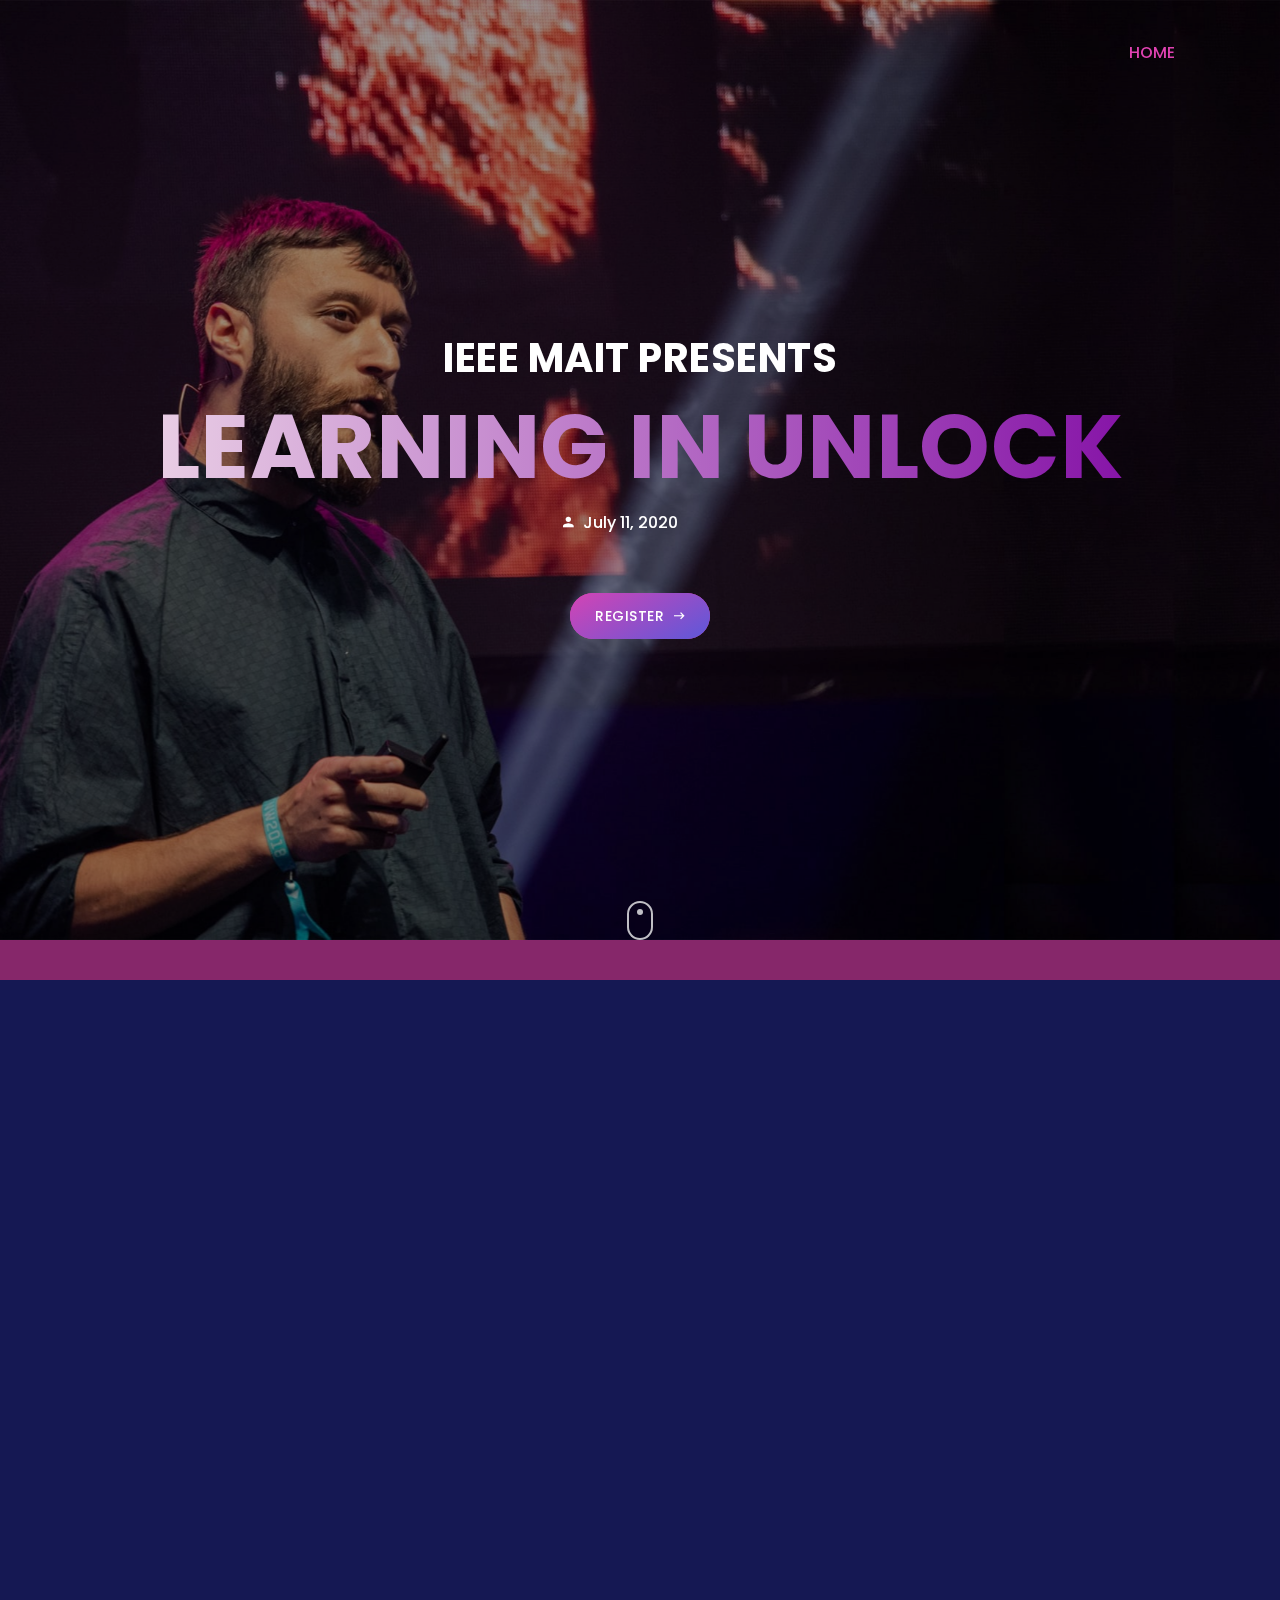
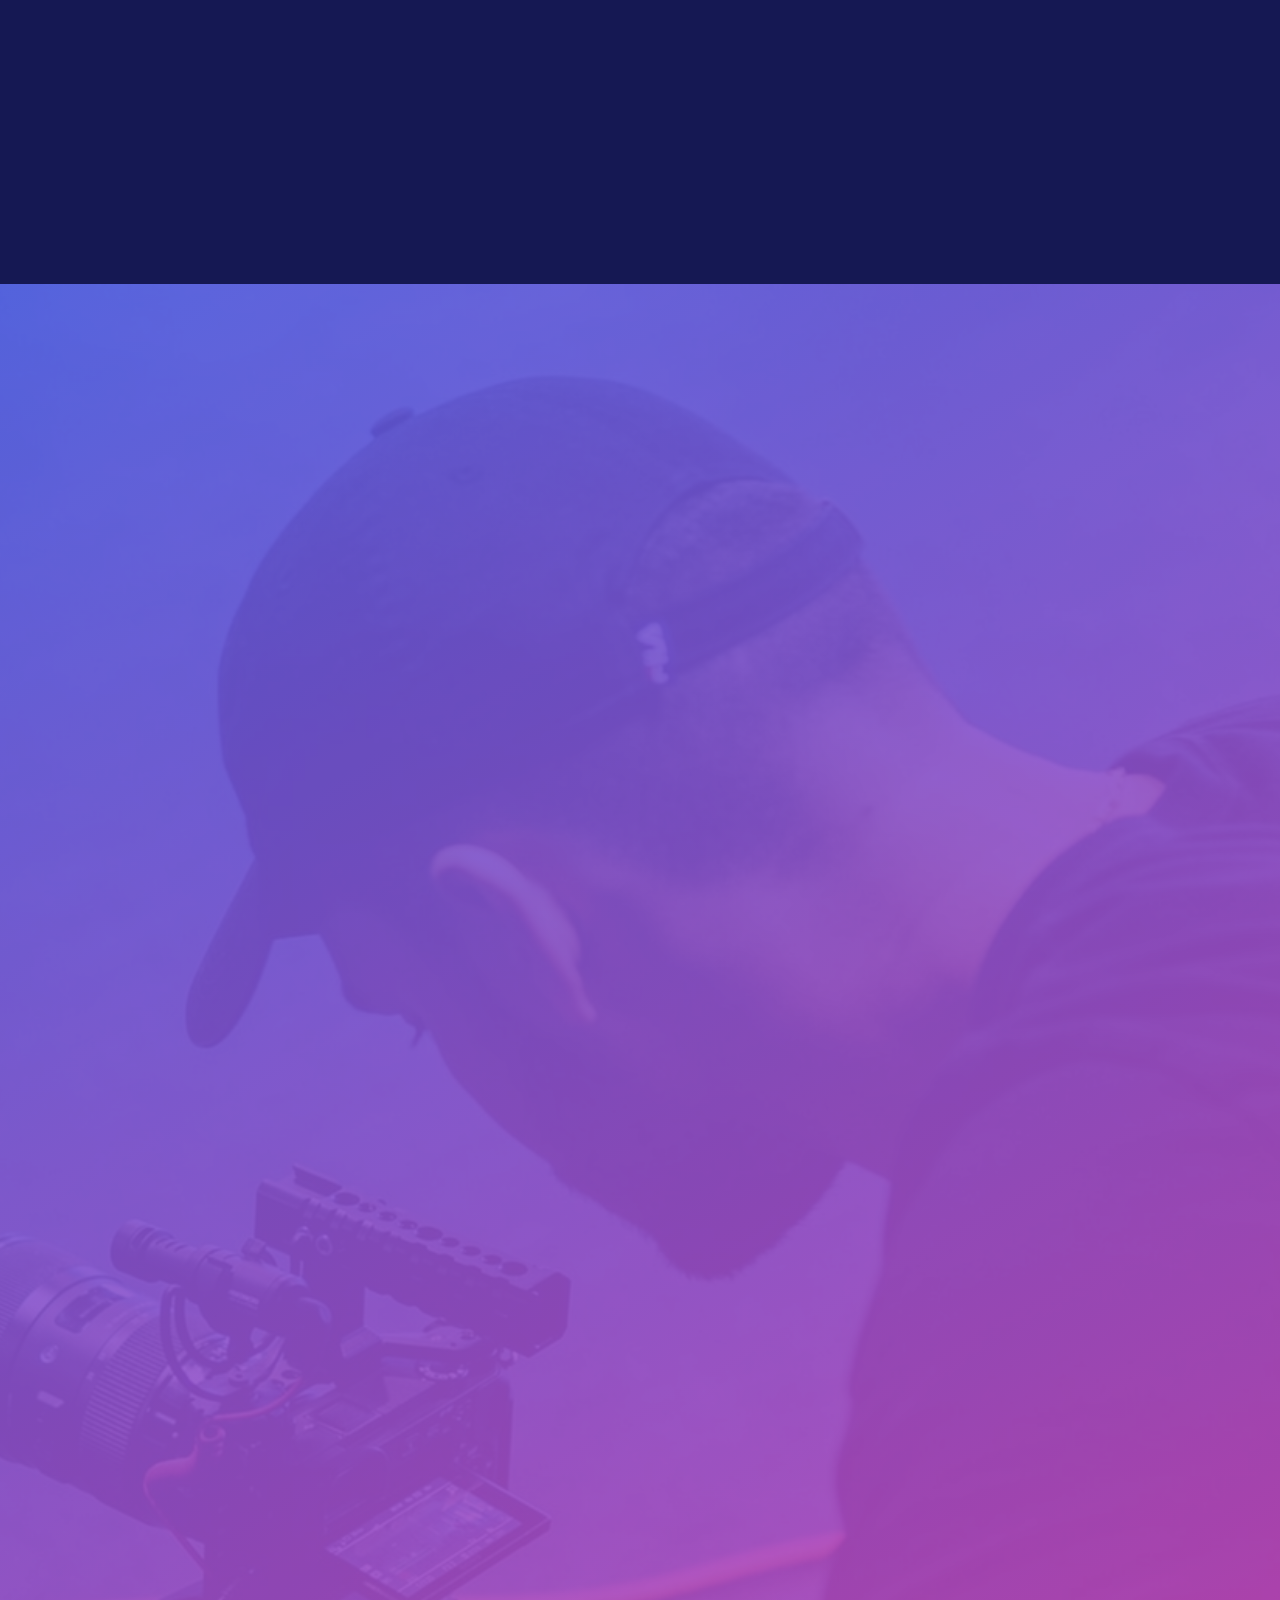
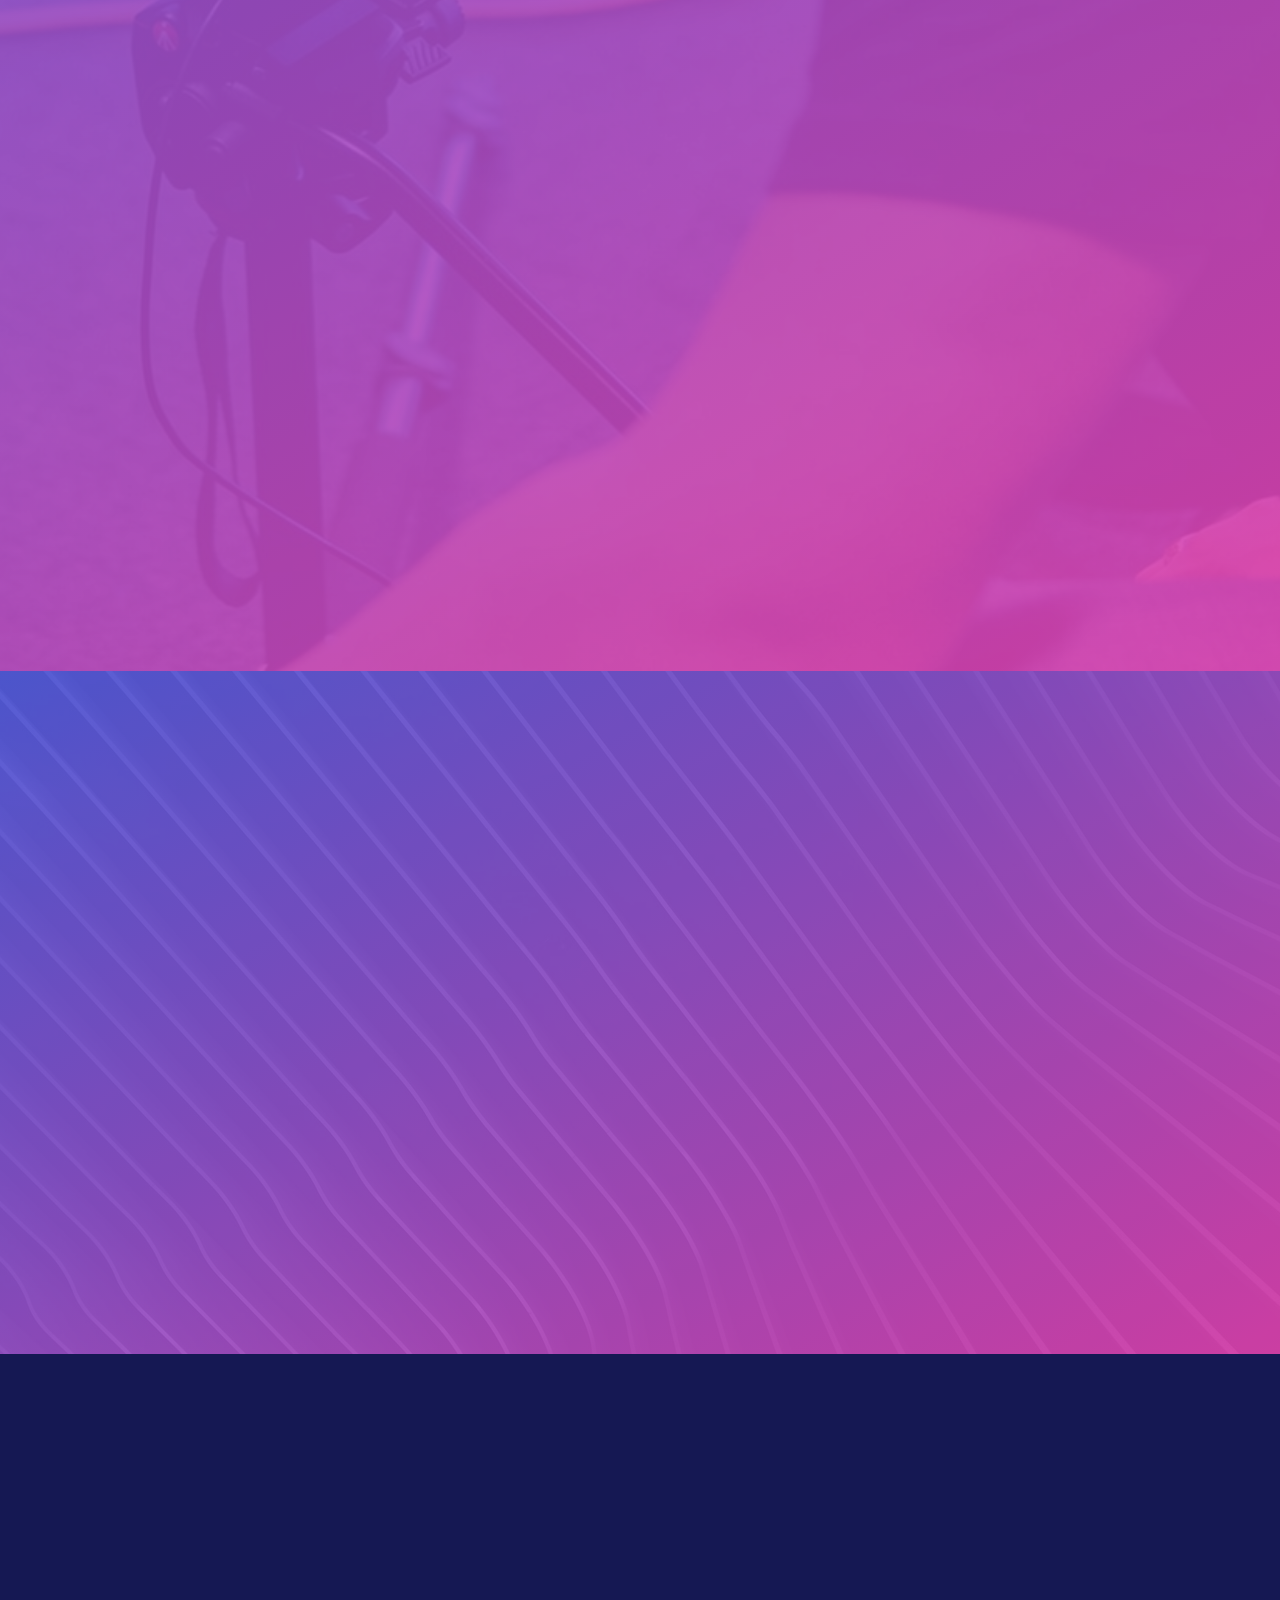
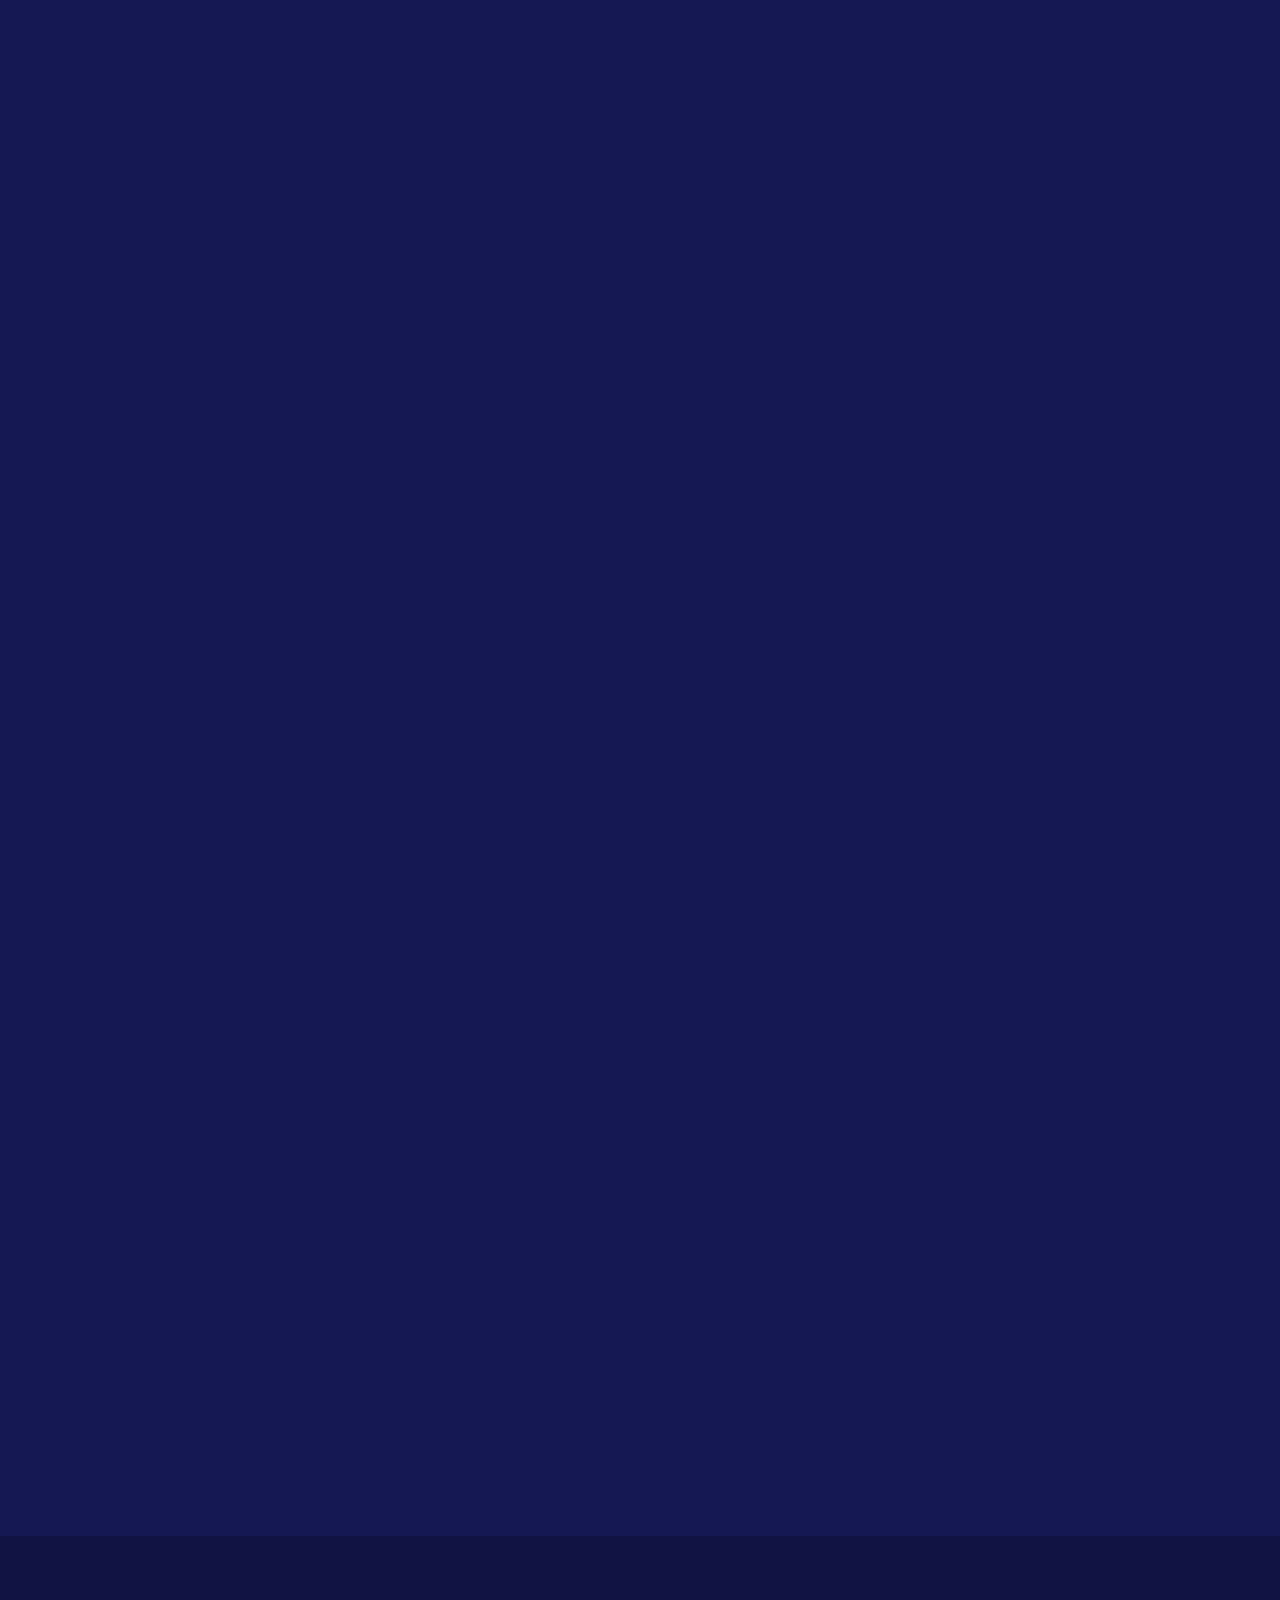
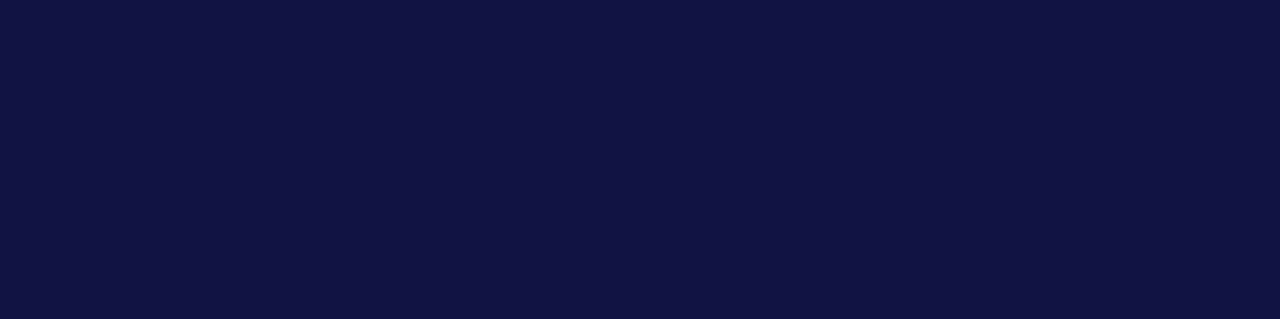
==== commit dda00edc: "update" ====
--- a/index.html
+++ b/index.html
@@ -206,7 +206,7 @@
                     <div class="single-blog-area wow fadeInUp" data-wow-delay="300ms">
                         <!-- Single blog Thumb -->
                         <div class="single-blog-thumb">
-                            <img src="img/Frame 90 (2).png" alt="">
+                            <img src="img/Data science.png" alt="">
                         </div>
                         <div class="single-blog-text text-center">
                             <a class="blog-title">Begin With Data Science</a>
@@ -215,7 +215,10 @@
                                 <a class="post-date" href="#"><i class="zmdi zmdi-alarm-check"></i> July 12, 2020</a>
                                 <a class="post-author" href="#"><i class="zmdi zmdi-time"></i> 3 PM</a>
                             </div>
-                            <p>The technology you use impresses no one. The experience you create with it is everything
+                            <p>"Data is the new oil." <br>
+
+                                As ardently as we believe this adage, 
+                                handling the ludicrous amount of data at our disposal can easily translate into a chaotic affair.
                                 <br><br>
                                 <strong>Register now</strong></p>
                         </div>
@@ -462,26 +465,26 @@
                         </div>
                         <!-- Info -->
                         <div class="speaker-info">
-                            <h5>Devang Sharma</h5>
-                        </div>
-                    </div>
-                </div>
-                <!-- <div class="col-12 col-md-6 col-lg-4">
+                            <h5></h5>
+                        </div>
+                    </div>
+                </div>
+                 <div class="col-12 col-md-6 col-lg-4">
                     <div class="single-speaker-area bg-gradient-overlay-2 wow fadeInUp" data-wow-delay="300ms">
-                        <!-- Thumb 
+                        <!-- Thumb -->
                         <div class="speaker-single-thumb">
-                            <img src="img/samraj.jpg" alt="">
-                        </div>
-                        <!-- Social Info 
+                            <img src="img/Srishti.jpeg" alt="">
+                        </div>
+                        <!-- Social Info -->
                         <div class="social-info">
                             <a href="#"><i class="zmdi zmdi-facebook"></i></a>
                             <a href="#"><i class="zmdi zmdi-instagram"></i></a>
                             <a href="#"><i class="zmdi zmdi-twitter"></i></a>
-                            <a href="https://www.linkedin.com/in/samraj-agarwal"><i class="zmdi zmdi-linkedin"></i></a>
-                        </div>
-                        <!-- Info 
+                            <a href="#"><i class="zmdi zmdi-linkedin"></i></a>
+                        </div>
+                        <!-- Info -->
                         <div class="speaker-info">
-                            <h5>Samraj Agarwal</h5>
+                            <h5>Srishti Pandey</h5>
                         </div>
                     </div>
                 </div>
@@ -712,7 +715,9 @@
                                                    <h6>Quiz on Binge-Watching Series</h6>
                                                    <p><span>
                                                     (Prize: 1 Month Netflix subscription)
-                                                   </span></p>
+                                                   </span> <br>
+                                                <span>(Prize: 2 Month Amazon Prime subscription)</span>
+                                            </p>
                                                 </div>
                                             </div>
                                             <!-- Single Schedule Info -->
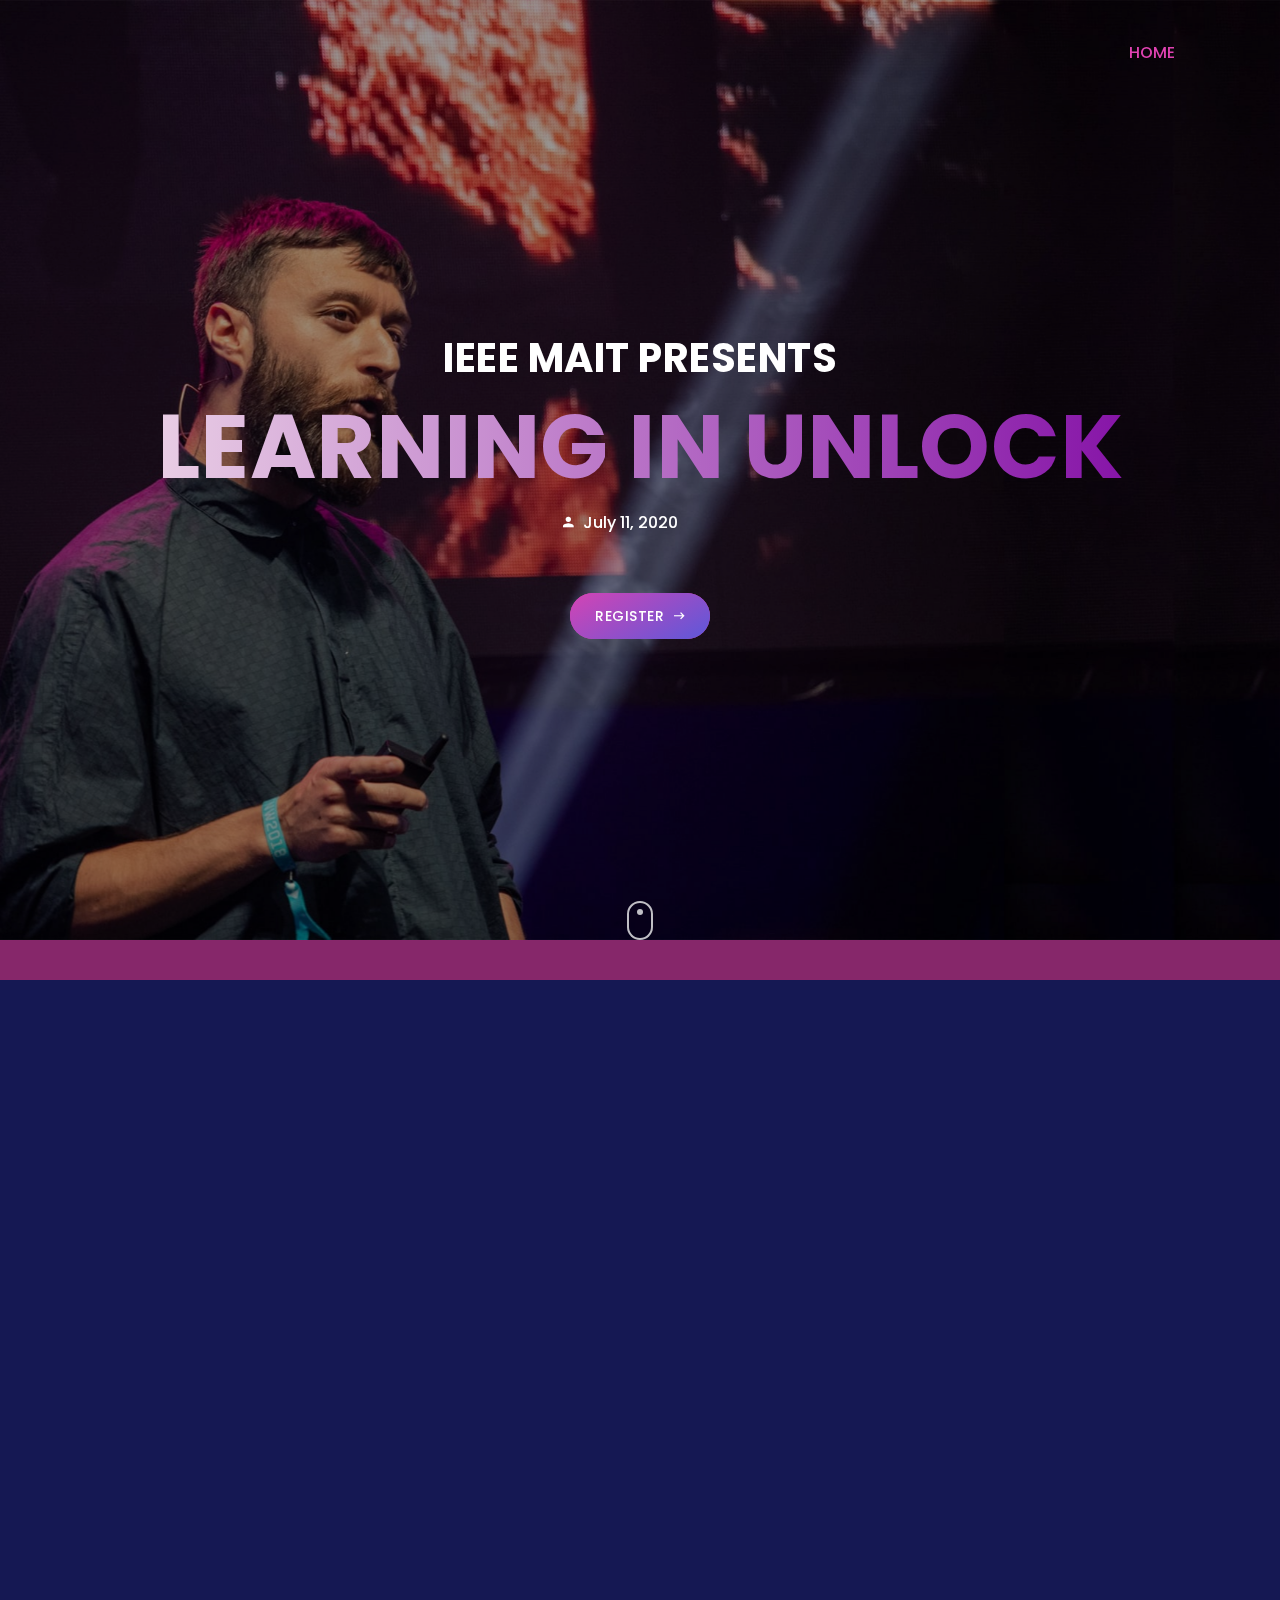
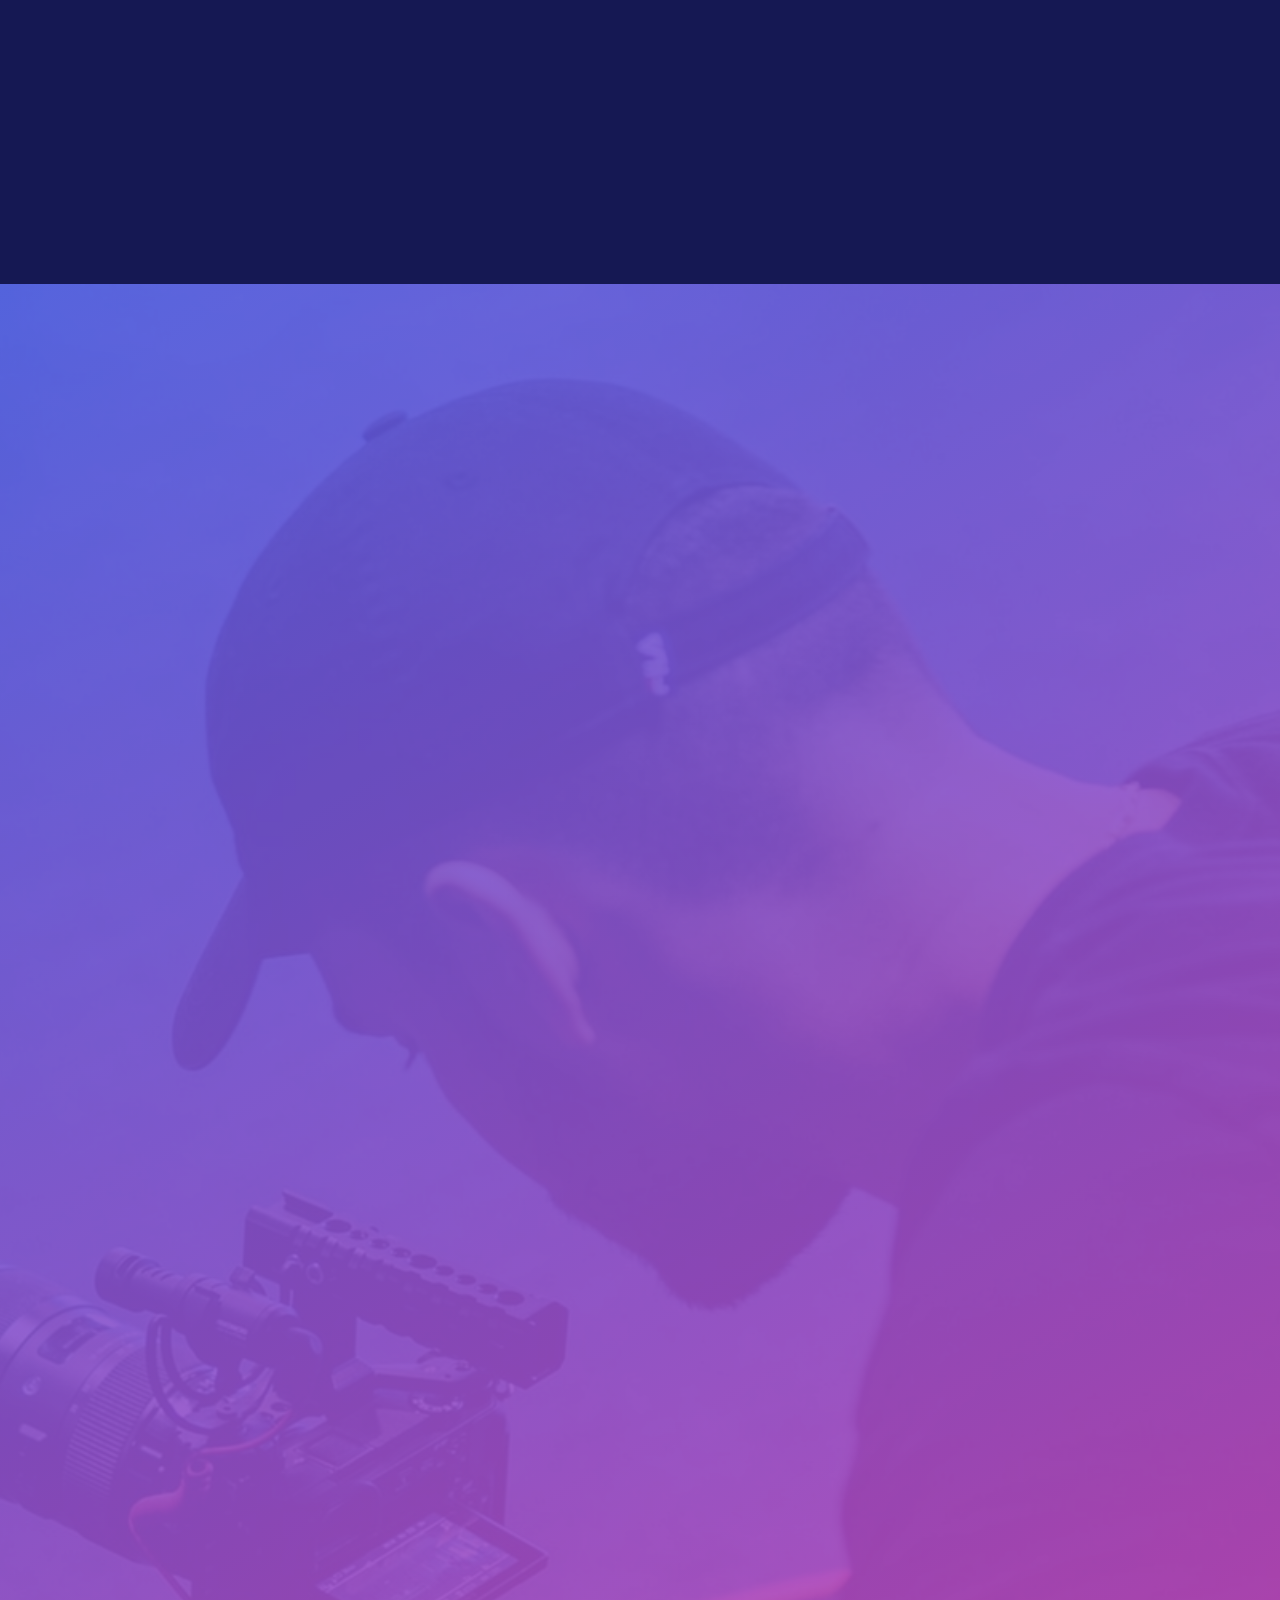
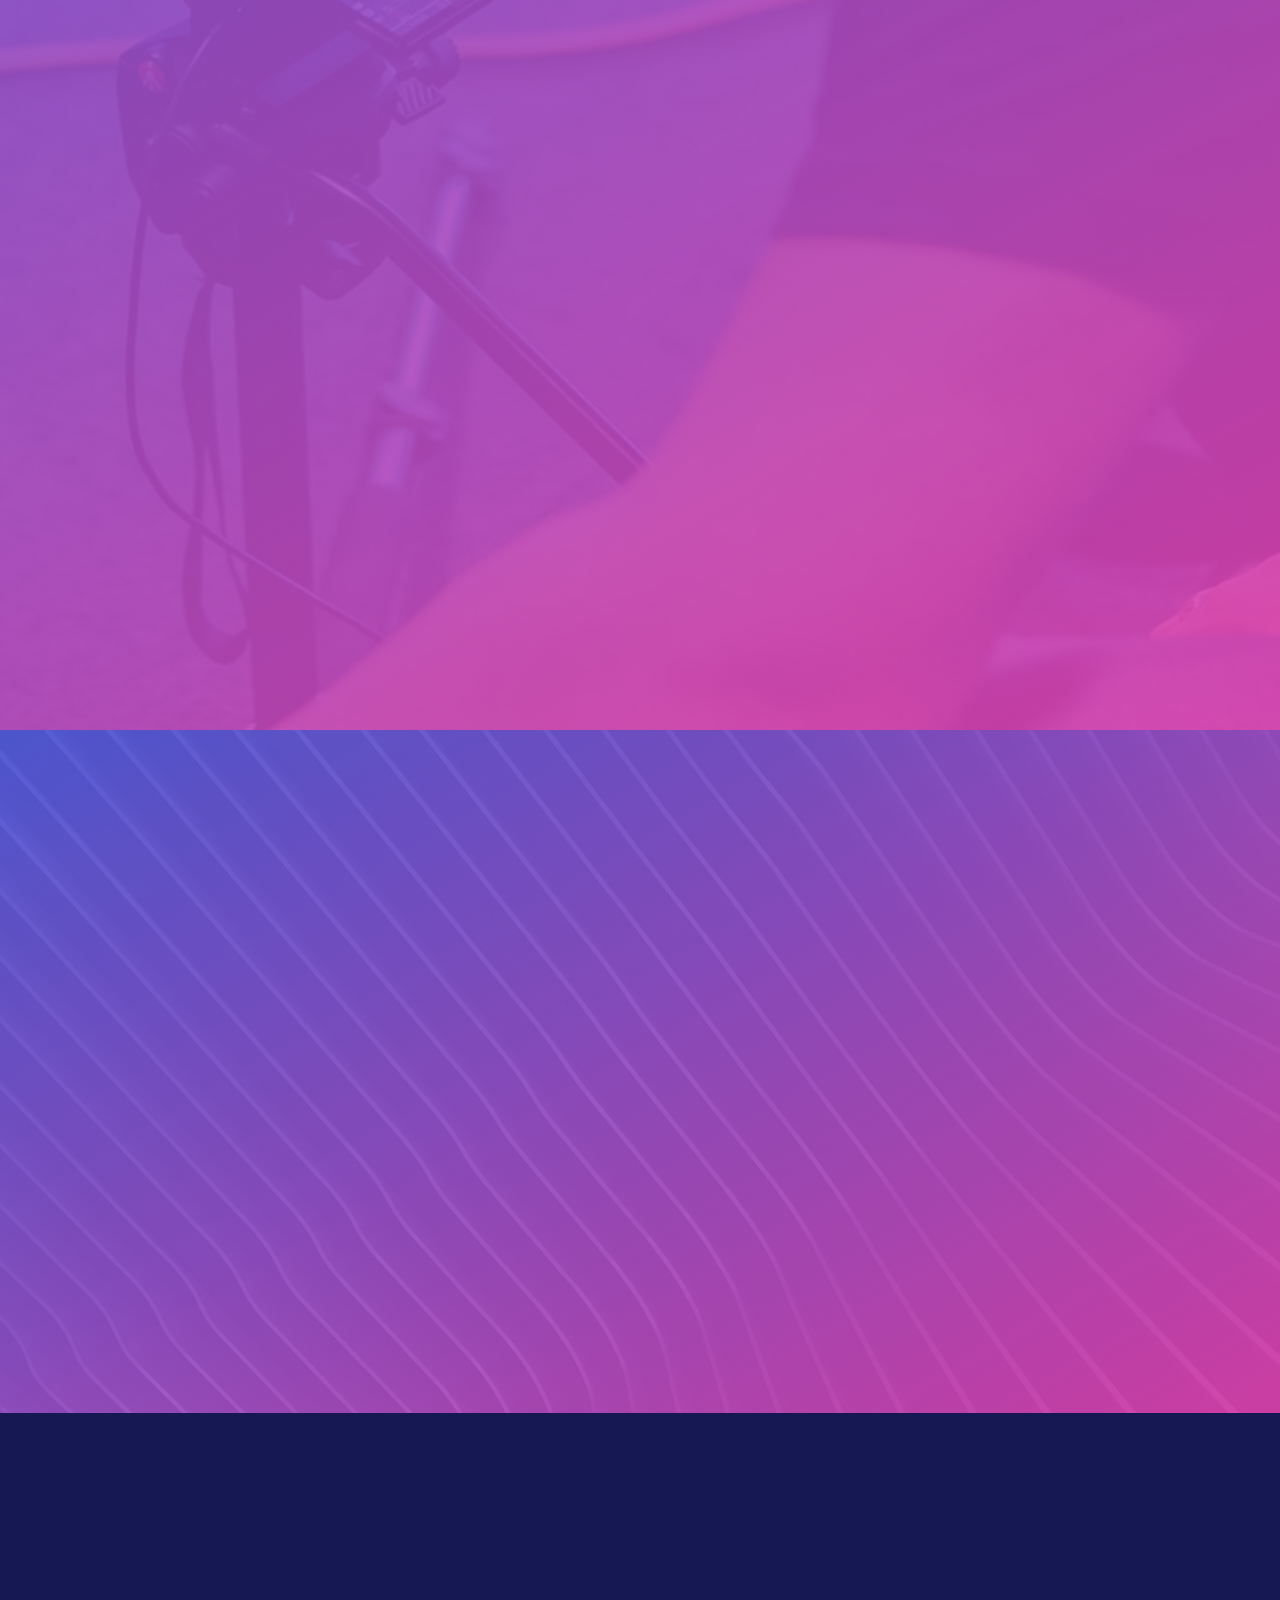
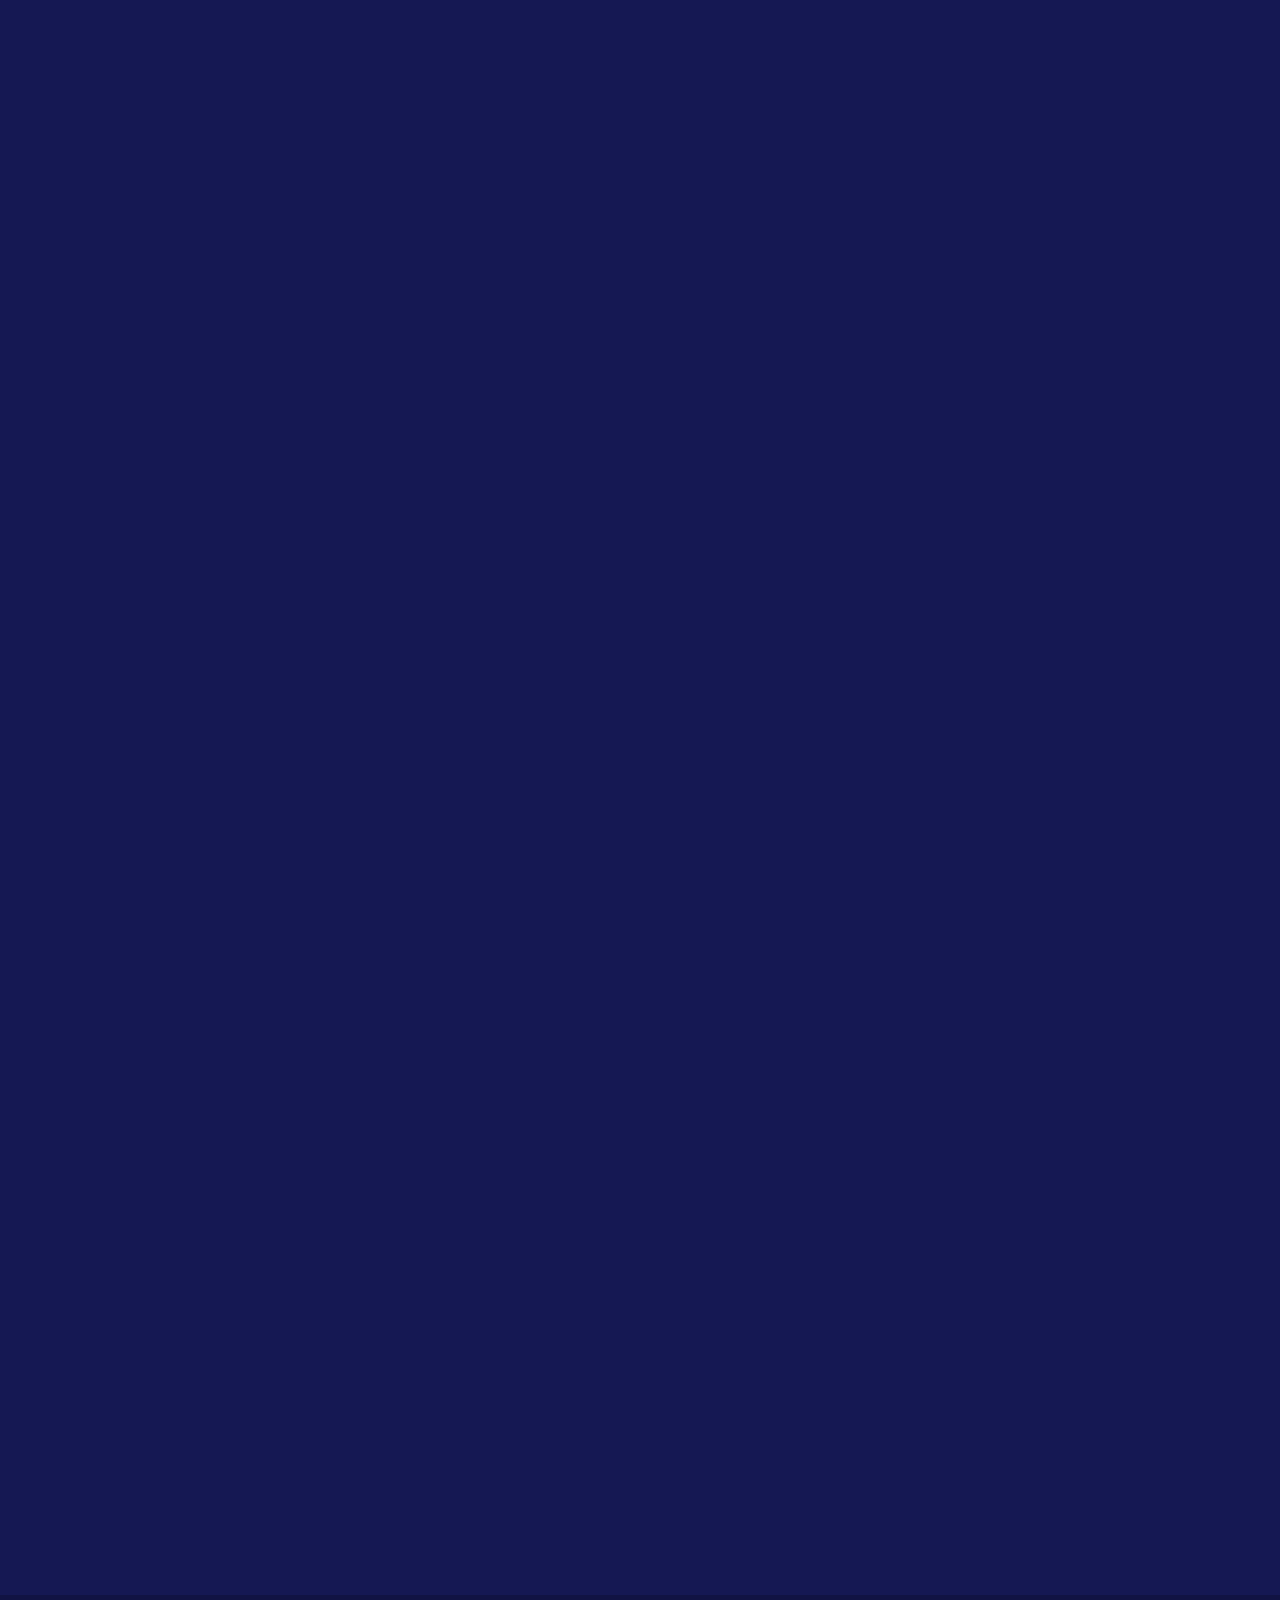
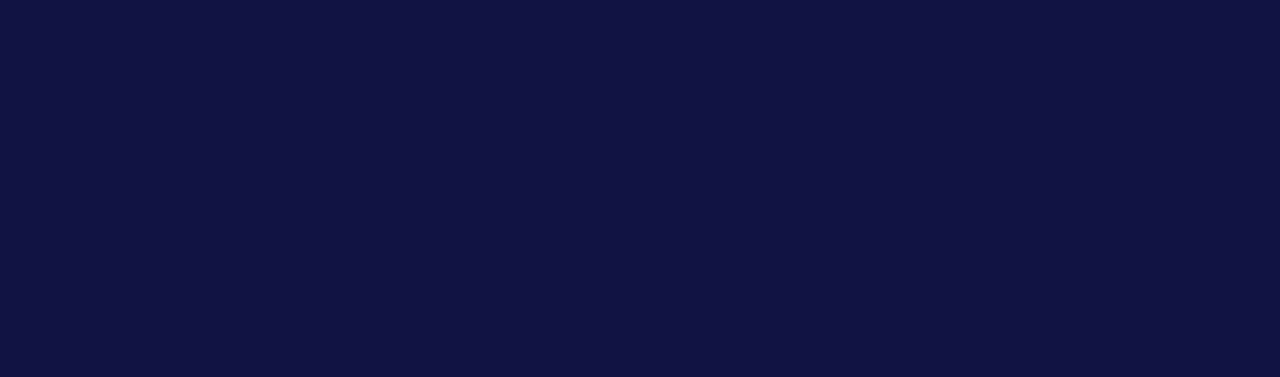
==== commit 9144ae98: "update" ====
--- a/index.html
+++ b/index.html
@@ -232,7 +232,7 @@
                     <div class="single-blog-area wow fadeInUp" data-wow-delay="300ms">
                         <!-- Single blog Thumb -->
                         <div class="single-blog-thumb">
-                            <img src="img/Frame 89 (2).png" alt="">
+                            <img src="img/quiz.jpeg" alt="">
                         </div>
                         <div class="single-blog-text text-center">
                             <a class="blog-title">Quiz on binge watching series</a>
@@ -714,9 +714,9 @@
                                                 <div class="single-schedule-info">
                                                    <h6>Quiz on Binge-Watching Series</h6>
                                                    <p><span>
-                                                    (Prize: 1 Month Netflix subscription)
+                                                    1st Prize: 1 Month Netflix subscription
                                                    </span> <br>
-                                                <span>(Prize: 2 Month Amazon Prime subscription)</span>
+                                                <span> 2nd Prize: 1 Month Amazon Prime subscription</span>
                                             </p>
                                                 </div>
                                             </div>
